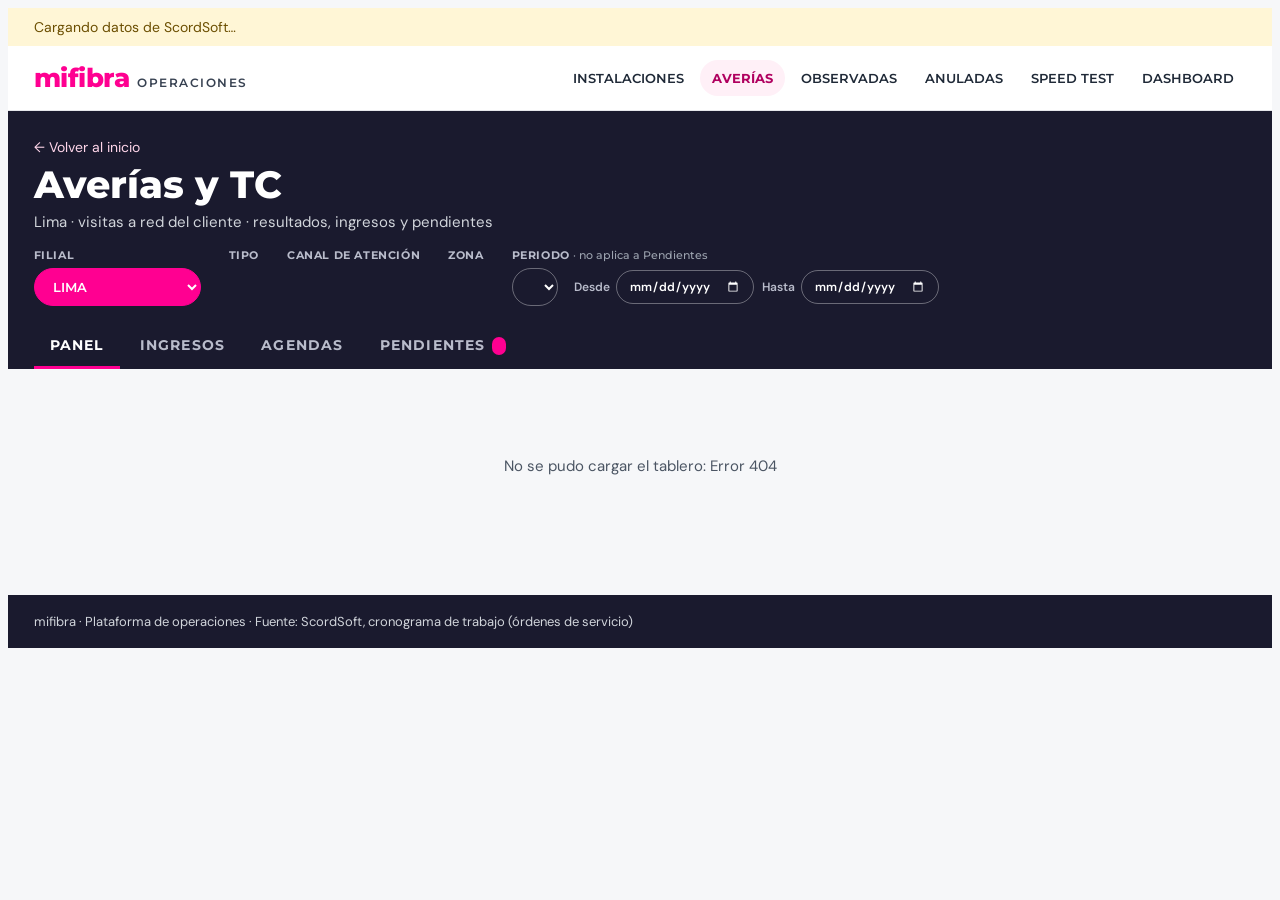
==== public/averias.html @ 74ae251e "Vista previa: Averías lee #AGENDA MCD dd/mm h1-h2# igual que #AGENDA ATC Co-Authored-By: Claude Opus" ====
<!doctype html>
<html lang="es">
<head>
<script src="/sesion.js"></script>
<meta charset="utf-8">
<meta name="viewport" content="width=device-width,initial-scale=1,viewport-fit=cover">
<title>Averías y TC · Mi Fibra</title>
<link rel="preconnect" href="https://fonts.googleapis.com">
<link rel="preconnect" href="https://fonts.gstatic.com" crossorigin>
<link href="https://fonts.googleapis.com/css2?family=Montserrat:wght@600;700;800&family=DM+Sans:wght@400;500;700&display=swap" rel="stylesheet">
<style>
/* Layout: módulo Averías del portal Mi Fibra — cabecera, franja noche con filtro de tipo, pestañas Panel / Ingresos / Detalle / Pendientes */
:root {
  --magenta: #FF0091; --magenta-txt: #B0005F; --rosa: #FFF0F7; --rosa-2: #FFD6EA;
  --noche: #1A1A2E; --bg: #F6F7F9; --sup: #FFFFFF; --fg: #1F2937; --fg-2: #374151; --fg-3: #4B5563; --fg-4: #6B7280;
  --borde: #E5E7EB; --borde-2: #D1D5DB; --ok: #157A4A; --ok-bg: #E3F4EA; --mal: #B42318; --mal-bg: #FDE8E7; --mid: #9A5B00; --mid-bg: #FDF1DC;
  --gris: #9CA3AF; --gris-bg: #EEF0F3; --barra: #FF0091; --aviso-bg: #FFF6D6; --aviso-fg: #6B4E00;
  --calor-1: #FFE3F1; --calor-2: #FFB8DC; --calor-3: #FF6CB8; --calor-txt: #5A0031;
  --edad-1: #FDEBC8; --edad-2: #F6B26B; --edad-3: #C2410C; --edad-txt3: #FFFFFF;
  --sobre: #FFFFFF;
  --f-disp: Montserrat, system-ui, sans-serif; --f-txt: 'DM Sans', system-ui, sans-serif;
}
@media (prefers-color-scheme: dark) { :root:not([data-theme="light"]) {
  --magenta: #FF3DAA; --magenta-txt: #FF8CCB; --rosa: #3A1430; --rosa-2: #4E1A40; --noche: #0E0E1A; --bg: #14141F; --sup: #1D1D2B;
  --fg: #ECEDF2; --fg-2: #D4D6DE; --fg-3: #B4B7C3; --fg-4: #9497A6; --borde: #2E2F40; --borde-2: #3C3E52;
  --ok: #5FD08F; --ok-bg: #173527; --mal: #FF8A80; --mal-bg: #3D1C1C; --mid: #F2B54A; --mid-bg: #3A2C12;
  --gris: #6B6F80; --gris-bg: #262838; --barra: #FF3DAA; --aviso-bg: #3A3214; --aviso-fg: #F4DC8A;
  --calor-1: #3A1430; --calor-2: #6A1E52; --calor-3: #B0287A; --calor-txt: #FFE3F1;
  --edad-1: #3A2C12; --edad-2: #7A4A12; --edad-3: #C2410C; --edad-txt3: #FFFFFF; --sobre: #10101A; color-scheme: dark } }
:root[data-theme="dark"] {
  --magenta: #FF3DAA; --magenta-txt: #FF8CCB; --rosa: #3A1430; --rosa-2: #4E1A40; --noche: #0E0E1A; --bg: #14141F; --sup: #1D1D2B;
  --fg: #ECEDF2; --fg-2: #D4D6DE; --fg-3: #B4B7C3; --fg-4: #9497A6; --borde: #2E2F40; --borde-2: #3C3E52;
  --ok: #5FD08F; --ok-bg: #173527; --mal: #FF8A80; --mal-bg: #3D1C1C; --mid: #F2B54A; --mid-bg: #3A2C12;
  --gris: #6B6F80; --gris-bg: #262838; --barra: #FF3DAA; --aviso-bg: #3A3214; --aviso-fg: #F4DC8A;
  --calor-1: #3A1430; --calor-2: #6A1E52; --calor-3: #B0287A; --calor-txt: #FFE3F1;
  --edad-1: #3A2C12; --edad-2: #7A4A12; --edad-3: #C2410C; --edad-txt3: #FFFFFF; --sobre: #10101A; color-scheme: dark }
* { box-sizing: border-box; }
body { background: var(--bg); color: var(--fg); font-family: var(--f-txt); font-size: 15px; }
.w { max-width: 1760px; margin: 0 auto; padding-left: max(clamp(16px, 2vw, 32px), env(safe-area-inset-left, 0px)); padding-right: max(clamp(16px, 2vw, 32px), env(safe-area-inset-right, 0px)); }  /* ancho: usa casi toda la pantalla (hasta 1760 px) */
h1, h2, .chip, th, .kv, .tabs button { font-family: var(--f-disp); }
h2 { margin: 0; font-size: 20px; font-weight: 700; text-wrap: balance; }
.sub { margin: 4px 0 0; color: var(--fg-3); font-size: 14px; }
.aviso { background: var(--aviso-bg); color: var(--aviso-fg); font-size: 14px; }
.aviso .w { padding-block: 10px; display: flex; flex-wrap: wrap; gap: 6px 16px; }
.cab { background: #FFFFFF; border-bottom: 1px solid #E5E7EB; }
.cab .w { padding-block: 14px; display: flex; flex-wrap: wrap; gap: 12px; align-items: center; justify-content: space-between; }
.marca { font-family: var(--f-disp); font-weight: 800; font-size: 26px; color: #FF0091; letter-spacing: -.5px; }
.marca small { font-size: 12px; font-weight: 600; letter-spacing: 1.5px; color: #374151; margin-left: 8px; }
.nav { display: flex; flex-wrap: wrap; gap: 4px; font-family: var(--f-disp); font-size: 13px; font-weight: 600; }
.nav span, .nav a { padding: 10px 12px; border-radius: 25px; color: #1F2937; text-decoration: none; }
.nav a:hover { background: #FFF0F7; color: #B0005F; }
a.marca { text-decoration: none; }
.franja a.vol { text-decoration: none; } .franja a.vol:hover { text-decoration: underline; }
.cargando { padding: 48px 0; text-align: center; color: var(--fg-3); }
.nav .on { background: #FFF0F7; color: #B0005F; font-weight: 700; }
.franja { background: #1A1A2E; color: #FFFFFF; }
.franja .w { padding-block: 26px 0; display: flex; flex-direction: column; gap: 18px; }
.franja .fila { display: flex; flex-wrap: wrap; justify-content: space-between; align-items: flex-end; gap: 16px; }
.franja h1 { margin: 4px 0; font-size: clamp(28px, 4vw, 38px); font-weight: 800; }
.franja p { margin: 0; color: #D1D5DB; }
.franja .vol { color: #FFD6EA; font-size: 14px; }
.chips { display: flex; flex-wrap: wrap; gap: 8px; }
.chip { font-size: 13px; font-weight: 600; padding: 9px 15px; border-radius: 25px; border: 1px solid var(--borde-2); background: var(--sup); color: var(--fg); cursor: pointer; min-height: 38px; }
.chip[aria-pressed="true"] { background: var(--magenta); border-color: var(--magenta); color: #FFFFFF; }
.franja .chip { background: transparent; color: #FFFFFF; border-color: rgba(255,255,255,.35); }
.franja .chip[aria-pressed="true"] { background: #FF0091; border-color: #FF0091; }
/* Periodo (mes · semana · desde/hasta) */
.per { display: flex; flex-wrap: wrap; align-items: center; gap: 8px; }
.per .chip { padding: 7px 12px; min-height: 34px; font-size: 12.5px; }
.sel-per, .per-f input { font: 600 13px var(--f-cuerpo, inherit); color: #FFFFFF; background: transparent; border: 1px solid rgba(255,255,255,.35); border-radius: 25px; padding: 7px 12px; min-height: 34px; color-scheme: dark; }
.sel-per option { color: #0B0B0B; }
.per-f { display: inline-flex; align-items: center; gap: 6px; font-size: 12px; color: #B9BCCB; font-weight: 600; }
.per-nota { font-weight: 500; text-transform: none; letter-spacing: 0; color: #9CA3AF; }
.kpi .kv small { font-size: 14px; font-weight: 600; color: var(--fg-3); }
#liq-kpis { grid-template-columns: repeat(auto-fit, minmax(138px, 1fr)); gap: 10px; } #liq-kpis .kpi { padding: 12px 13px; } #liq-kpis .kv { font-size: 25px; } #liq-kpis .s { font-size: 12px; }
.tabs { display: flex; gap: 4px; overflow-x: auto; }
.tabs button { font-size: 14px; font-weight: 700; letter-spacing: 1.2px; text-transform: uppercase; color: #B9BCCB; background: none; border: 0; border-bottom: 3px solid transparent; padding: 12px 16px; cursor: pointer; white-space: nowrap; }
.tabs button[aria-selected="true"] { color: #FFFFFF; border-bottom-color: #FF0091; }
.tabs .cuenta { font-size: 11px; background: #FF0091; color: #FFFFFF; border-radius: 10px; padding: 2px 7px; margin-left: 6px; letter-spacing: 0; }
button:focus-visible, input:focus-visible, select:focus-visible { outline: 3px solid var(--magenta); outline-offset: 2px; }
main .w { padding-block: 24px 56px; display: flex; flex-direction: column; gap: 22px; }
.sec { background: var(--sup); border: 1px solid var(--borde); border-radius: 20px; padding: 20px; display: flex; flex-direction: column; gap: 16px; min-width: 0; }
.sec-cab { display: flex; flex-wrap: wrap; justify-content: space-between; align-items: flex-start; gap: 12px; }
.kpis { display: grid; grid-template-columns: repeat(auto-fit, minmax(170px, 1fr)); gap: 12px; }
.kpi { border: 1px solid var(--borde); border-radius: 14px; padding: 14px 16px; display: flex; flex-direction: column; gap: 4px; background: var(--sup); }
.kpi .l { font-size: 12px; font-weight: 600; text-transform: uppercase; letter-spacing: .6px; color: var(--fg-3); }
.kpi .kv { font-size: 30px; font-weight: 700; line-height: 1.1; font-variant-numeric: tabular-nums; }
.kpi .s { font-size: 13px; color: var(--fg-3); }
.kpi.ok { background: var(--ok-bg); border-color: transparent; } .kpi.ok .kv { color: var(--ok); }
.kpi.mal { background: var(--mal-bg); border-color: transparent; } .kpi.mal .kv { color: var(--mal); }
.kpi.mid { background: var(--mid-bg); border-color: transparent; } .kpi.mid .kv { color: var(--mid); }
.kpi.acento { background: var(--rosa); border-color: var(--magenta); } .kpi.acento .kv, .kpi.acento .l { color: var(--magenta-txt); }
.vistas { display: inline-flex; border: 1px solid var(--borde-2); border-radius: 25px; padding: 3px; gap: 2px; flex-wrap: wrap; }
.vistas button { font: 600 13px var(--f-disp); border: 0; background: none; color: var(--fg-2); padding: 8px 14px; border-radius: 20px; cursor: pointer; min-height: 36px; }
.vistas button[aria-pressed="true"] { background: var(--noche); color: #FFFFFF; }
.nota { margin: 0; font-size: 13px; color: var(--fg-3); }
.scroll { overflow-x: auto; }
.agd-dos { display: grid; grid-template-columns: repeat(auto-fit, minmax(min(100%, 520px), 1fr)); gap: 22px; }
.agd-dos .sec { min-width: 0; }
.tb-agr { width: 100%; border-collapse: collapse; font-variant-numeric: tabular-nums; table-layout: fixed; }
.tb-agr th, .tb-agr td { padding: 7px 4px; text-align: center; border-bottom: 1px solid var(--borde); font-size: 12.5px; white-space: nowrap; overflow: hidden; text-overflow: ellipsis; }
.tb-agr thead th { font: 800 10.5px var(--f-disp); letter-spacing: .3px; text-transform: uppercase; color: #FFFFFF; background: var(--noche, #1A1A2E); }
.tb-agr col.c-n { width: 28px; } .tb-agr col.c-ec { width: 32%; } .tb-agr col.c-bar { width: 15%; } .tb-agr col.c-pc { width: 62px; }
.tb-agr col.c-ecd { width: 24%; }
.tb-agr td:first-child, .tb-agr th:first-child { text-align: left; }
.tb-agr tfoot td { font-weight: 800; border-top: 2px solid var(--fg); }
.tb-agr .clicn { all: unset; cursor: pointer; text-decoration: underline; text-underline-offset: 2px; }
.tb-agr .clicn:hover, .tb-agr .clicn:focus-visible { color: var(--magenta-txt); }
.tb-agr .bar { display: flex; align-items: center; gap: 8px; padding-right: 4px; } .tb-agr .bar i { height: 8px; border-radius: 4px; display: block; }
.tb-agr .bar span { flex: 1; height: 8px; background: var(--gris-bg); border-radius: 4px; overflow: hidden; display: flex; }
.tb-agr td.ok { color: var(--ok); font-weight: 800; } .tb-agr td.mid { color: var(--mid); font-weight: 800; } .tb-agr td.mal { color: var(--mal); font-weight: 800; }
.tb-agr td.c1 { background: var(--calor-1, #FFE3F1); } .tb-agr td.c2 { background: var(--calor-2, #FFB8DC); } .tb-agr td.c3 { background: var(--calor-3, #FF6CB8); color: #FFFFFF; }
.graf { display: grid; grid-auto-flow: column; grid-auto-columns: minmax(26px, 1fr); gap: 4px; min-width: 520px; align-items: end; }
.col { display: flex; flex-direction: column; gap: 3px; }
.col .tot { text-align: center; font: 700 13px var(--f-disp); color: var(--fg); font-variant-numeric: tabular-nums; background: none; border: 0; padding: 2px 0; border-radius: 6px; }
.col .stk { height: 236px; justify-content: flex-start; display: flex; flex-direction: column-reverse; gap: 2px; }
.col .stk .sg { display: flex; align-items: center; justify-content: center; border: 0; border-radius: 4px; padding: 0; font: 700 12px var(--f-disp); font-variant-numeric: tabular-nums; width: 100%; }
.clic { cursor: pointer; }
.clic:hover { filter: brightness(1.08); outline: 2px solid var(--fg); outline-offset: 1px; }
.col .tot.clic:hover { outline: 0; text-decoration: underline; }
.col .stk .sg.sel, .col .tot.sel { outline: 3px solid var(--magenta); outline-offset: 1px; }
.drill { border: 1px solid var(--magenta); border-radius: 14px; overflow: hidden; }
.drill-cab { display: flex; flex-wrap: wrap; gap: 8px 16px; justify-content: space-between; align-items: center; background: var(--rosa); padding: 10px 14px; }
.drill-cab b { font-family: var(--f-disp); color: var(--magenta-txt); }
.drill-cab button { font: 600 13px var(--f-disp); border: 1px solid var(--borde-2); background: var(--sup); color: var(--fg); border-radius: 20px; padding: 6px 14px; cursor: pointer; }
.drill .det { min-width: 900px; }
.excl span.c.clic { border: 0; font: inherit; }
th.ordenable { cursor: pointer; user-select: none; }
th.ordenable:hover { text-decoration: underline; }
th.ordenable[aria-sort="none"]::after { content: " ↕"; font-size: 10px; opacity: .45; }
th[aria-sort="ascending"]::after { content: " ▲"; font-size: 9px; }
th[aria-sort="descending"]::after { content: " ▼"; font-size: 9px; }
/* Cuadro emergente de detalle */
.modal-fondo { position: fixed; inset: 0; z-index: 50; background: rgba(15, 15, 30, .55); display: flex; align-items: center; justify-content: center;
  padding: max(16px, env(safe-area-inset-top, 0px)) max(16px, env(safe-area-inset-right, 0px)) max(16px, env(safe-area-inset-bottom, 0px)) max(16px, env(safe-area-inset-left, 0px)); }
.modal { background: var(--sup); color: var(--fg); border-radius: 18px; box-shadow: 0 24px 60px rgba(0,0,0,.35); width: min(1500px, 100%); max-height: 100%; display: flex; flex-direction: column; overflow: hidden; }
.modal-fondo[hidden] { display: none; }
.modal-cab { display: flex; flex-wrap: wrap; gap: 12px 16px; justify-content: space-between; align-items: flex-start; padding: 22px 24px 14px; }
.modal-cab h3 { margin: 0; font: 700 22px var(--f-disp); text-wrap: balance; }
.modal-cab p { margin: 4px 0 0; color: var(--fg-3); font-size: 14px; }
.modal-acc { display: flex; gap: 10px; align-items: center; }
.modal-acc .btn-sec { font: 600 13px var(--f-disp); border: 1px solid var(--fg); background: var(--sup); color: var(--fg); border-radius: 22px; padding: 9px 16px; cursor: pointer; min-height: 40px; }
.modal-acc .btn-x { width: 40px; height: 40px; border: 1px solid var(--borde-2); background: var(--sup); color: var(--fg); border-radius: 8px; font-size: 18px; cursor: pointer; }
.modal-cuerpo { overflow-y: auto; overflow-x: hidden; padding: 0 20px 20px; }
/* Tablas que caben en el ancho: sin ancho mínimo, texto que se parte en dos líneas si hace falta */
.det { width: 100%; min-width: 0 !important; table-layout: auto; font-size: 12.5px; }
.det thead th { white-space: normal !important; line-height: 1.2; padding: 9px 5px !important; font-size: 10.5px !important; letter-spacing: .3px !important; vertical-align: bottom; }
.det td { white-space: normal !important; padding: 8px 5px !important; line-height: 1.3; overflow-wrap: anywhere; }
.det td .b { white-space: nowrap; }
.modal .det thead th { position: sticky; top: 0; background: var(--sup); color: var(--fg-3); border-bottom: 1px solid var(--borde-2); text-align: center; }
.modal .det td { text-align: center; vertical-align: middle; }
.modal .det { width: 100%; table-layout: auto; }
.modal .det th, .modal .det td { padding-left: 4px !important; padding-right: 4px !important; }
.modal .det thead th { text-wrap: balance; }
.mat { width: 100%; font-size: 12px; }
.mat th, .mat td { padding: 6px 3px !important; }
.mat th.vert { min-width: 0 !important; padding: 6px 2px !important; }
.mat th:first-child, .mat td:first-child { padding-left: 6px !important; padding-right: 8px !important; }
.modal-aviso { font-size: 13px; color: var(--ok); min-height: 18px; padding: 0 24px 6px; }
/* Ficha de AB / OS / Infancia / Reiterada (clic en Pendientes) */
.lnk { all: unset; cursor: pointer; border-radius: 6px; }
.lnk:hover, .lnk:focus-visible { outline: 2px solid var(--magenta); outline-offset: 2px; }
.lnk.num { color: var(--magenta-txt); font-weight: 700; text-decoration: underline; text-underline-offset: 3px; }
.modal.ficha { width: min(820px, 100%); }
.fi-sec { margin: 4px 0 18px; }
.fi-sec h4 { margin: 0 0 10px; font: 700 12px var(--f-disp); letter-spacing: .8px; text-transform: uppercase; color: var(--magenta-txt); }
.fi-grid { display: grid; grid-template-columns: repeat(auto-fill, minmax(170px, 1fr)); gap: 12px 18px; }
.fi-grid div { display: flex; flex-direction: column; gap: 3px; min-width: 0; }
.fi-grid span { font: 700 10.5px var(--f-disp); letter-spacing: .5px; text-transform: uppercase; color: var(--fg-4); }
.fi-grid b { font-weight: 600; color: var(--fg); overflow-wrap: anywhere; }
.fi-nota { margin: 6px 0 0; font-size: 13px; color: var(--fg-3); }
.fcol { margin-left: 4px; width: 22px; height: 22px; display: inline-grid; place-items: center; border-radius: 6px; border: 1px solid transparent; background: none; color: var(--magenta-txt); cursor: pointer; vertical-align: middle; padding: 0; }
.fcol svg { width: 12px; height: 12px; } .fcol:hover, .fcol:focus-visible { border-color: var(--magenta); } .fcol.on { background: var(--magenta); color: #FFFFFF; }
.fpop { position: absolute; z-index: 60; width: 270px; background: var(--sup); color: var(--fg); border: 1px solid var(--borde-2); border-radius: 12px; box-shadow: 0 12px 32px rgba(0,0,0,.18); padding: 12px; font-size: 13px; text-transform: none; letter-spacing: 0; font-weight: 500; }
.fpop input[type=search] { width: 100%; box-sizing: border-box; padding: 8px 10px; border: 1px solid var(--borde-2); border-radius: 8px; font: inherit; background: var(--sup); color: var(--fg); }
.fpop .fl { max-height: 260px; overflow: auto; margin: 8px 0; border-top: 1px solid var(--borde); border-bottom: 1px solid var(--borde); padding: 4px 0; }
.fpop label { display: flex; align-items: center; gap: 8px; padding: 5px 4px; cursor: pointer; border-radius: 6px; } .fpop label:hover { background: var(--gris-bg); }
.fpop label small { margin-left: auto; color: var(--fg-3); } .fpop label.todo { font-weight: 700; }
.fpop .fb { display: flex; gap: 8px; justify-content: flex-end; } .fpop .fb button { min-height: 34px; padding: 6px 14px; }
.fi-obs { background: var(--gris-bg); border-radius: 12px; padding: 12px 14px; font-size: 14px; line-height: 1.5; color: var(--fg); white-space: pre-wrap; overflow-wrap: anywhere; }
.fi-obs small { display: block; margin-top: 6px; color: var(--fg-3); font-size: 12px; }
.fi-obs .fi-ag { color: var(--magenta-txt); }
.fi-obs mark.fi-v1 { background: #FFE58A; color: #3D2E00; font-weight: 800; border-radius: 4px; padding: 0 3px; }
.fi-v1-aviso { margin: 0 0 14px; padding: 10px 14px; border-radius: 10px; background: #FFF3C4; color: #5A4300; font-size: 13.5px; border-left: 4px solid #E0A800; }
.b.v1 { background: #FFE58A; color: #3D2E00; }
.fi-grid a { color: var(--magenta-txt); font-weight: 700; }
.fi-agl { margin: -8px 0 18px; font-size: 13px; color: var(--fg-3); } .fi-agl b { color: var(--magenta-txt); }
.fi-coin { margin: 0 0 18px; padding: 12px 14px; border-radius: 10px; font-weight: 700; font-size: 13px; text-align: center; }
.fi-coin.si { background: var(--ok-bg); color: var(--ok); } .fi-coin.no { background: var(--mal-bg); color: var(--mal); } .fi-coin.nd { background: var(--gris-bg); color: var(--fg-3); }
.fi-ok { background: var(--ok-bg); color: var(--ok); border-radius: 10px; padding: 8px 12px; font-size: 13px; }
.fi-mal { background: var(--mal-bg); color: var(--mal); border-radius: 10px; padding: 8px 12px; font-size: 13px; }
.fi-tab { width: 100%; font-size: 12.5px; }
/* Modificar resultado de 100 min (usuario master) y ficha del AB desde el gráfico */
.ed-ag { all: unset; cursor: pointer; width: 28px; height: 28px; display: inline-grid; place-items: center; border-radius: 8px; border: 1px solid var(--borde-2); color: var(--magenta-txt); font-size: 13px; }
.ed-ag:hover { background: var(--gris-bg); } .ed-ag:focus-visible { outline: 2px solid var(--magenta); outline-offset: 2px; }
.b.aj { background: #FCE4F1; color: #A3005A; margin-left: 4px; }
.f-ag { display: flex; flex-direction: column; gap: 14px; }
.f-ag-auto { display: flex; flex-direction: column; gap: 2px; padding: 10px 14px; border-radius: 10px; background: var(--gris-bg); }
.f-ag-auto span { font: 700 11px var(--f-disp); letter-spacing: 1px; text-transform: uppercase; color: var(--fg-3); } .f-ag-auto small { color: var(--fg-3); }
.f-ag-campos { display: grid; grid-template-columns: repeat(2, minmax(0, 1fr)); gap: 12px; }
.f-ag-campos label { display: flex; flex-direction: column; gap: 6px; font: 700 12px var(--f-disp); color: var(--fg-3); }
.f-ag-campos label.ancho, .f-ag-master { grid-column: 1 / -1; }
.f-ag-campos input, .f-ag-campos select { font: 500 14px inherit; color: var(--fg); padding: 9px 10px; border: 1px solid var(--borde-2); border-radius: 10px; background: var(--sup); min-height: 40px; }
.f-ag-master { margin: 0; font-size: 13px; color: var(--fg-3); }
.f-ag-acc { display: flex; gap: 8px; flex-wrap: wrap; } .f-ag-ok { background: var(--magenta) !important; border-color: var(--magenta) !important; color: #FFF !important; }
.fi-volver { margin: 0 0 14px; }
.aviso-flot { position: fixed; left: 50%; bottom: 24px; transform: translate(-50%, 20px); background: var(--fg); color: var(--sup); padding: 10px 18px; border-radius: 10px; font: 600 14px var(--f-disp); opacity: 0; pointer-events: none; transition: .2s; z-index: 99; }
.aviso-flot.on { opacity: 1; transform: translate(-50%, 0); }
@media (max-width: 700px) { .f-ag-campos { grid-template-columns: 1fr; } }
.fi-tab th { text-align: left; font: 700 10.5px var(--f-disp); letter-spacing: .5px; text-transform: uppercase; color: var(--fg-4); padding: 6px 8px; border-bottom: 1px solid var(--borde-2); }
.fi-tab td { padding: 7px 8px; border-bottom: 1px solid var(--borde); color: var(--fg-2); }
.mat.altas { width: auto; min-width: min(100%, 560px); }
.mat.altas .hoy-c { color: var(--magenta-txt); font-weight: 700; }
.mat.altas th.ant-h { background: var(--aviso-bg); color: var(--aviso-fg); }
.mat.altas .al-z { font: inherit; font-weight: 700; color: inherit; background: none; border: 0; padding: 0; cursor: pointer; display: inline-flex; align-items: center; gap: 6px; }
.mat.altas .al-z::before { content: '▸'; display: inline-block; width: 12px; color: var(--magenta-txt); transition: transform .15s; }
.mat.altas .al-z[aria-expanded="true"]::before { transform: rotate(90deg); }
.mat.altas tr.distr[hidden] { display: none; } .mat.altas td.resp-c { text-align: left; font-weight: 600; white-space: nowrap; }
.rf-acc { display: flex; flex-wrap: wrap; gap: 10px; align-items: flex-end; margin-top: 14px; } .rf-acc label { display: flex; flex-direction: column; gap: 6px; } .rf-acc input { font: inherit; padding: 8px 10px; border: 1px solid var(--borde-2); border-radius: 10px; background: var(--sup); color: var(--fg); }
.in-resp { width: 100%; font: inherit; padding: 6px 10px; border: 1px solid var(--borde-2); border-radius: 8px; background: var(--sup); color: var(--fg); } .in-resp[disabled] { background: var(--gris-bg); border-color: transparent; }
.mat.altas td.ant-c { font-weight: 700; }
.mat tr.zona td.e1 { background: var(--edad-1); } .mat tr.zona td.e2 { background: var(--edad-2); color: #2A1400; } .mat tr.zona td.e3 { background: var(--edad-3); color: var(--edad-txt3); }
body.con-modal { overflow: hidden; }
.mat thead tr.grupo th { background: var(--noche); color: #FFFFFF; font-size: 11px; letter-spacing: .8px; border-left: 2px solid var(--sup); }
.mat thead tr.grupo th:first-child { background: var(--noche); }
.mat .zi { border-left: 2px solid var(--borde-2); }
.mat th.vert { vertical-align: bottom; padding: 8px 4px; min-width: 30px; }
.mat th.vert span { writing-mode: vertical-rl; transform: rotate(180deg); display: inline-block; white-space: nowrap; max-height: 150px; overflow: hidden; text-overflow: ellipsis; }
.col .dia { text-align: center; font-size: 11px; color: var(--fg-4); line-height: 1.25; }
.col .dia b { display: block; font-size: 13px; color: var(--fg-2); }
.col .dia.fin b { color: var(--fg-4); }
.pct { text-align: center; font: 700 11px var(--f-disp); border-radius: 6px; padding: 3px 0; display: block; }
.pct.ok { background: var(--ok-bg); color: var(--ok); } .pct.mid { background: var(--mid-bg); color: var(--mid); } .pct.mal { background: var(--mal-bg); color: var(--mal); } .pct.na { color: var(--fg-4); }
.ley { display: flex; flex-wrap: wrap; gap: 6px 14px; font-size: 13px; color: var(--fg-2); }
.ley span { display: inline-flex; align-items: center; gap: 6px; }
.ley b { width: 12px; height: 12px; border-radius: 3px; display: inline-block; }
.excl { display: flex; flex-wrap: wrap; gap: 8px; align-items: center; font-size: 13px; }
.excl .t, .seg-t { font: 700 11px var(--f-disp); text-transform: uppercase; letter-spacing: .6px; color: var(--fg-3); }
.excl span.c { background: var(--gris-bg); color: var(--fg-2); padding: 6px 10px; border-radius: 12px; }
.dist { display: flex; flex-direction: column; gap: 6px; }
.dist .f { display: grid; grid-template-columns: minmax(110px, 200px) 1fr 40px; gap: 10px; align-items: center; font-size: 13px; }
.dist .f span:first-child { overflow: hidden; text-overflow: ellipsis; white-space: nowrap; }
.dist .f i { height: 14px; border-radius: 3px; background: var(--barra); display: block; }
.dist .f b { text-align: right; font-variant-numeric: tabular-nums; }
.segs { display: flex; flex-wrap: wrap; gap: 10px 22px; align-items: center; }
.segs .g { display: flex; flex-wrap: wrap; gap: 6px; align-items: center; }
.segs .chip { padding: 6px 12px; min-height: 32px; font-size: 12px; }
table { border-collapse: collapse; font-size: 13px; font-variant-numeric: tabular-nums; }
.mat { min-width: 100%; }
.mat th, .mat td { padding: 7px 8px; text-align: center; border-bottom: 1px solid var(--borde); white-space: nowrap; }
.mat thead th { background: var(--rosa); color: var(--magenta-txt); font-size: 11px; font-weight: 700; text-transform: uppercase; letter-spacing: .3px; position: sticky; top: 0; }
.mat th:first-child, .mat td:first-child { text-align: left; position: sticky; left: 0; background: var(--sup); font-weight: 600; z-index: 1; }
.mat thead th:first-child { background: var(--rosa); z-index: 2; }
.mat td.cero { color: var(--fg-4); }
.mat .t-col { font-weight: 700; background: var(--gris-bg); }
.mat tfoot td { font-weight: 700; background: var(--gris-bg); }
.mat tfoot tr.prom td { font-weight: 500; color: var(--fg-3); background: var(--sup); }
.mat tr.zona td { background: var(--gris-bg); font-family: var(--f-disp); font-weight: 700; }
.mat tr.zona td:first-child { background: var(--gris-bg); }
.mat tr.distr td:first-child { padding-left: 22px; font-weight: 500; }
.h1c { background: var(--calor-1); color: var(--calor-txt); } .h2c { background: var(--calor-2); color: var(--calor-txt); } .h3c { background: var(--calor-3); color: #FFFFFF; font-weight: 700; }
.e1 { background: var(--edad-1); } .e2 { background: var(--edad-2); color: #2A1400; } .e3 { background: var(--edad-3); color: var(--edad-txt3); font-weight: 700; }
.det { min-width: 1240px; width: 100%; }
.det thead th { position: sticky; top: 0; background: var(--rosa); color: var(--magenta-txt); text-align: center; font-size: 11px; font-weight: 700; text-transform: uppercase; letter-spacing: .5px; padding: 11px 8px; white-space: nowrap; }
.det td { padding: 9px 8px; border-top: 1px solid var(--borde); color: var(--fg-2); white-space: nowrap; text-align: center; }
.det td.izq { text-align: left; }
.modal .det td.izq { text-align: center; }
.b { display: inline-block; font: 700 11px var(--f-disp); padding: 3px 8px; border-radius: 8px; }
.b.av { background: var(--mal-bg); color: var(--mal); } .b.tc { background: var(--gris-bg); color: var(--fg); }
.b.si { background: var(--ok-bg); color: var(--ok); } .b.no { background: var(--mal-bg); color: var(--mal); }
.b.inf { background: var(--mid-bg); color: var(--mid); } .b.vac { background: var(--gris-bg); color: var(--fg-3); }
.b.seg { border: 1px solid var(--borde-2); color: var(--fg-2); background: var(--sup); }
.b.edad { background: var(--ok-bg); color: var(--ok); margin-left: 6px; } .b.edad.v { background: var(--mid-bg); color: var(--mid); } .b.edad.r { background: var(--mal-bg); color: var(--mal); }
.b.sf { background: var(--mid-bg); color: var(--mid); }
.late { color: var(--mal); font-weight: 700; }
.t-ok { color: var(--ok); font-weight: 700; }
.det td.t-ok { color: var(--ok); } .det td.late { color: var(--mal); }
.modal.ficha #modal-img { display: none; }
.encurso { color: var(--fg-3); font-size: 12px; }
.herr { display: flex; flex-wrap: wrap; gap: 10px; align-items: center; justify-content: space-between; }
.herr input { font: inherit; padding: 10px 12px; border: 1px solid var(--borde-2); border-radius: 12px; background: var(--sup); color: var(--fg); min-width: 0; width: min(340px, 100%); }
.pie { background: #1A1A2E; color: #D1D5DB; font-size: 13px; }
.pie .w { padding-block: 18px; }
@media (prefers-reduced-motion: no-preference) { .col .stk i { transition: height .25s; } }

#tb-pend { min-width: 0 !important; width: 100%; table-layout: auto; font-size: 12px; }
#tb-pend th, #tb-pend td { white-space: nowrap !important; text-align: center !important; padding: 7px 2px !important; overflow-wrap: normal !important; }
#tb-pend thead th { font-size: 10.5px !important; letter-spacing: .2px !important; }
#tb-pend .b { padding: 2px 6px; font-size: 10.5px; }
#tb-pend .b.edad { margin-left: 4px; }
.pen-scroll { overflow-x: hidden; }
/* Detalle de pendientes: ancho fijo por columna, se ajusta a la pantalla sin scroll horizontal */
#tb-pend { table-layout: fixed !important; }
#tb-pend td { overflow: hidden; text-overflow: ellipsis; }
#tb-pend thead th { overflow: hidden; text-overflow: clip; padding: 7px 1px !important; }
#tb-pend thead th .fcol { width: 16px; height: 18px; margin-left: 1px; }
#tb-pend thead th .fcol svg { width: 10px; height: 10px; }
#tb-pend th.ordenable[aria-sort="none"]::after { font-size: 9px; }
#tb-pend td small { font-size: 10px; color: var(--fg-3); }
@media (max-width: 1500px) {
  #tb-pend { font-size: 11px; }
  #tb-pend thead th { font-size: 9.5px !important; letter-spacing: 0 !important; }
  #tb-pend .b { padding: 1px 4px; font-size: 9.5px; }
  #tb-pend th.ordenable[aria-sort="none"]::after { content: ""; }
  #tb-pend td.vis small { display: none; }
}
@media (max-width: 1200px) {
  #tb-pend { font-size: 10px; }
  #tb-pend thead th { font-size: 8.5px !important; }
  #tb-pend .b { font-size: 9px; padding: 1px 3px; }
  #tb-pend .b.edad { display: none; }
}
.pen-acc { display: flex; flex-wrap: wrap; gap: 8px; align-items: center; }
.btn-out { font: 600 13px var(--f-disp); border: 1px solid var(--fg); background: var(--sup); color: var(--fg); border-radius: 22px; padding: 8px 14px; cursor: pointer; min-height: 38px; display: inline-flex; gap: 6px; align-items: center; }
.btn-out:hover { background: var(--gris-bg); }
.btn-out[disabled] { opacity: .55; cursor: wait; }
.pen-aviso:empty { display: none; }
.sel-filial { font: 600 13px var(--f-disp); min-height: 38px; padding: 8px 34px 8px 14px; border-radius: 25px; border: 1px solid #FF0091; background: #FF0091; color: #FFFFFF; cursor: pointer; }
.sel-filial option { color: #1F2937; background: #FFFFFF; }
.pen-aviso { margin: 0; font-size: 13px; color: var(--ok); min-height: 18px; }
.blq { display: flex; flex-wrap: wrap; gap: 8px 14px; align-items: center; } .blq .chips { display: flex; flex-wrap: wrap; gap: 8px; } .blq-f[hidden] { display: none !important; }
.blq-f { padding-left: 14px; border-left: 1px solid rgba(255,255,255,.25); }
</style>
</head>
<body>

<div class="aviso"><div class="w"><span id="estado-datos">Cargando datos de ScordSoft…</span></div></div>

<header class="cab"><div class="w">
  <a class="marca" href="/#inicio">mifibra<small>OPERACIONES</small></a>
  <nav class="nav" aria-label="Módulos"><a href="/instalaciones.html">INSTALACIONES</a><span class="on" aria-current="page">AVERÍAS</span><a href="/observadas.html">OBSERVADAS</a><a href="/#anuladas">ANULADAS</a><a href="/speedtest.html">SPEED TEST</a><a href="/#dashboard">DASHBOARD</a></nav>
</div></header>

<section class="franja"><div class="w">
  <div class="fila">
    <div><a class="vol" href="/#inicio">← Volver al inicio</a><h1>Averías y TC</h1><p><span id="nom-filial">Lima</span> · visitas a red del cliente · resultados, ingresos y pendientes</p></div>
    <div style="display:flex;flex-wrap:wrap;gap:14px 28px">
      <div><label class="seg-t" for="filial" style="display:block;color:#B9BCCB;margin-bottom:6px">Filial</label><select id="filial" class="sel-filial"><option>LIMA</option><option value="PROVINCIAS">PROVINCIAS</option><option>ANCASH</option><option>AREQUIPA</option><option>CAJAMARCA</option><option>HUANUCO</option><option>LA LIBERTAD</option><option>LAMBAYEQUE</option><option>PIURA</option></select></div>
      <div><div class="seg-t" style="color:#B9BCCB;margin-bottom:6px">Tipo</div><div class="chips" role="group" aria-label="Tipo" id="tipos"></div></div>
      <div><div class="seg-t" style="color:#B9BCCB;margin-bottom:6px">Canal de atención</div><div class="chips" role="group" aria-label="Canal de atención" id="canales"></div></div>
      <div id="grupo-zona"><div class="seg-t" style="color:#B9BCCB;margin-bottom:6px">Zona</div><div class="chips" role="group" aria-label="Zona" id="zonas"></div></div>
      <div id="grupo-per"><div class="seg-t" style="color:#B9BCCB;margin-bottom:6px">Periodo <span class="per-nota">· no aplica a Pendientes</span></div>
        <div class="per"><select id="per-mes" class="sel-per" aria-label="Mes"></select><div class="chips" role="group" aria-label="Semana" id="per-sem"></div>
          <label class="per-f">Desde <input type="date" id="per-desde"></label><label class="per-f">Hasta <input type="date" id="per-hasta"></label></div></div>
    </div>
  </div>
  <div class="tabs" role="tablist" aria-label="Secciones" id="tabs">
    <button type="button" role="tab" id="tab-panel" aria-controls="v-panel" aria-selected="true" data-t="panel">Panel</button>
    <button type="button" role="tab" id="tab-ingresos" aria-controls="v-ingresos" aria-selected="false" data-t="ingresos">Ingresos</button>
    <button type="button" role="tab" id="tab-agendas" aria-controls="v-agendas" aria-selected="false" data-t="agendas">Agendas</button>
    <button type="button" role="tab" id="tab-pendientes" aria-controls="v-pendientes" aria-selected="false" data-t="pendientes">Pendientes <span class="cuenta" id="n-pend"></span></button>
  </div>
</div></section>

<main><div class="w"><p class="cargando" id="cargando" role="status">Cargando el tablero de averías…</p>

  <!-- PANEL -->
  <div role="tabpanel" id="v-panel" aria-labelledby="tab-panel" hidden style="flex-direction:column;gap:22px">
    <section class="sec" aria-labelledby="t-liq">
      <div class="sec-cab">
        <div><h2 id="t-liq">Averías liquidadas por día</h2><p class="sub"><span id="liq-tipo">Tipo: averías, TC y misceláneos</span> · <span class="mes-anio"></span> · por fecha de atención</p></div>
        <div class="vistas" role="group" aria-label="Vista" id="liq-vistas">
          <button type="button" data-v="dia" aria-pressed="true">Por día</button>
          <button type="button" data-v="eecc" aria-pressed="false">Por día y EECC</button>
          <button type="button" data-v="zona" aria-pressed="false">Por día y zona</button>
          <button type="button" data-v="dist" aria-pressed="false">Por distrito</button>
        </div>
        <button type="button" class="btn-out" id="btn-ls" title="Cargar las líneas en servicio por distrito (base del TIF)">Líneas en servicio (LS)</button>
      </div>
      <div class="kpis" id="liq-kpis"></div>
      <div id="liq-graf"></div>
      <p class="nota">Liquidada = OS en estado DESCARGADA · el día es la fecha de atención (F. Atenc.) · TMI = Hora F − Hora I (duración de la atención en campo), en [H]:mm:ss; si Hora F es anterior a Hora I la orden no entra al promedio · Reiterada = mismo abonado con otra avería o TC en los 30 días previos · Infancia = avería a 30 días o menos de la instalación.</p>
    </section>
    <section class="sec" aria-labelledby="t-cien">
      <div class="sec-cab"><div><h2 id="t-cien">Averías por día · meta 100 min</h2><p class="sub">Solo AVERÍA de RED CLIENTE con los motivos de la tabla TIPO_AB (servicio INTERNET; PROBLEMA TV también con SERVICIO OTT) · recibidas en <span class="mes-anio"></span> · por fecha de recepción</p></div></div>
      <div class="kpis" id="cien-kpis"></div>
      <div class="excl" id="cien-excl"></div>
      <div class="ley"><span><b style="background:var(--ok)"></b>Cumplió ≤ 100 min</span><span><b style="background:var(--mal)"></b>No cumplió &gt; 100 min</span><span><b style="background:var(--gris)"></b>Sin medir</span></div>
      <div class="scroll"><div id="cien-graf"></div></div>
      <p class="nota">Clic en un número, en una barra o en un recuadro de “No se consideran” para ver los abonados · Cumplió = inició la atención en 100 min o menos desde la recepción · No cumplió = más de 100 min o sin iniciar pasados los 100 · Sin medir = en curso dentro de los 100 min o sin dato · Con franja OS: si cumple se considera; si pasa de 100 min se excluye · Con agenda (#AGENDA ATC (o MCD) dd/mm hh-hh#) o con 1° visita, 2° visita o VD en el comentario: no se consideran · Universo: SERVICIO TECNICO · LUGAR AVERIA = RED CLIENTE · motivos SIN SERVICIO DE INTERNET, RETENCIONES, MESA CONTROL DESPACHO, LENTITUD, PROBLEMA TV, CLIENTE ONLINE, PROBLEMAS CON JUEGOS, INTERMITENCIA, RED CLIENTE, ALCANCE DE WIFI y PROBLEMA CON ACCESORIOS con servicio INTERNET, y PROBLEMA TV con SERVICIO OTT · Bajo cada día: % que cumplió.</p>
    </section>
  </div>

  <!-- INGRESOS -->
  <div role="tabpanel" id="v-ingresos" aria-labelledby="tab-ingresos" hidden style="flex-direction:column;gap:22px">
    <section class="sec" aria-labelledby="t-ing">
      <div><h2 id="t-ing">Distrito y fechas de ingreso</h2><p class="sub" id="ing-sub"></p></div>
      <p class="nota">Ingresos por día de F. Recep (filas) y distrito (columnas), del 01 a la fecha de corte. El promedio por día es el total ÷ días transcurridos del mes. Respeta el filtro de Tipo.</p>
      <div class="scroll" id="ing-mat"></div>
    </section>
    <section class="sec" aria-labelledby="t-eecc">
      <div><h2 id="t-eecc">EECC y distritos</h2><p class="sub">Solo pendientes (REGISTRADA) por EECC (filas) y distrito (columnas). Respeta el filtro de Tipo.</p></div>
      <div class="segs" id="eecc-segs"></div>
      <div class="scroll" id="eecc-mat"></div>
    </section>
    <section class="sec" aria-labelledby="t-altas">
      <div class="sec-cab"><div><h2 id="t-altas">Averías pendientes</h2><p class="sub" id="altas-sub"></p></div>
        <div class="pen-acc"><button type="button" class="btn-out" id="altas-todo">Expandir todo</button><button type="button" class="btn-out" id="altas-resp" title="Responsable de cada zona o filial (clave master)">Responsables</button><button type="button" class="btn-out" data-copiar-img="tb-altas">Copiar imagen</button></div></div>
      <p class="nota">Pendientes (REGISTRADA) por zona y distrito (filas) y fecha de F. Recep (columnas). Cada distrito se agrupa en su zona: toca la zona para ver sus distritos. Respeta los filtros de la franja; puedes acotar por EECC y agenda.</p>
      <div class="segs" id="altas-segs"></div>
      <div class="ley"><span><b class="e3"></b>8+ días</span><span><b class="e2"></b>4 a 7 días</span><span><b class="e1"></b>3 días · desde 3 días cuentan en % antiguas</span><span><b style="background:var(--magenta)"></b>Hoy</span></div>
      <p class="pen-aviso" id="aviso-tb-altas" role="status" aria-live="polite"></p>
      <div class="scroll" id="altas-mat"></div>
    </section>
  </div>

  <!-- AGENDAS -->
  <div role="tabpanel" id="v-agendas" aria-labelledby="tab-agendas" hidden style="flex-direction:column;gap:22px">
    <section class="sec" aria-labelledby="t-agd">
      <div class="sec-cab"><div><h2 id="t-agd">Agendas de averías y TC</h2><p class="sub" id="agd-sub"></p></div></div>
      <div class="kpis" id="agd-kpis"></div>
      <div class="ley"><span><b style="background:var(--ok)"></b>Cumplió</span><span><b style="background:var(--mal)"></b>No cumplió</span><span><b style="background:var(--gris)"></b>Por atender (aún no descargadas, no cuentan en el %)</span></div>
      <div class="scroll" id="agd-graf"></div>
      <p class="nota">Agendas del mes por día de agenda (sin anuladas) · se respetan la Fecha Asignacion y la franja de la OS; solo si la OS no tiene franja se toma #AGENDA ATC (o MCD) dd/mm h1-h2# de las observaciones · solo se mide la OS DESCARGADA: Cumplió = el inicio de atención fue el día agendado, dentro de la franja o antes (8 - 10 con inicio 10:00 cumple; 10:01 no) · No cumplió = después de la franja o en otro día · bajo cada día: % de cumplimiento · clic en una barra para ver los abonados.</p>
    </section>
    <div class="agd-dos">
      <section class="sec" aria-labelledby="t-agd-ec"><div><h2 id="t-agd-ec">Ranking por EECC</h2><p class="sub">Del mes · Sí = cumplió · No = no cumplió · % de cumplimiento sobre descargadas</p></div><div id="agd-ec"></div></section>
      <section class="sec" aria-labelledby="t-agd-dia"><div class="sec-cab"><div><h2 id="t-agd-dia">Agendas del día por franja</h2><p class="sub" id="agd-dia-sub"></p></div>
        <label class="seg-t" style="display:flex;gap:8px;align-items:center">Día <select id="agd-dia" class="sel-dia"></select></label></div><div id="agd-fr"></div></section>
    </div>
    <section class="sec" aria-labelledby="t-agd-det">
      <div class="sec-cab"><div><h2 id="t-agd-det">Detalle de agendas</h2><p class="sub">Cada agenda con su técnico, franja, inicio de atención y resultado</p></div>
        <div class="pen-acc"><span class="nota" id="agd-n"></span></div></div>
      <div class="segs" id="agd-segs"></div>
      <div class="herr"><label class="seg-t" for="agd-buscar" style="display:flex;flex-direction:column;gap:6px;flex:1 1 260px;max-width:420px">Buscar<input id="agd-buscar" type="search" placeholder="AB, OS, técnico o distrito"></label></div>
      <div class="pen-scroll"><table class="det ord" id="tb-agd"><thead><tr><th>F. AG</th><th>Franja</th><th>Origen</th><th>Tipo</th><th>Zona</th><th>Distrito</th><th>AB</th><th>OS</th><th>EECC_F</th><th>Técnico</th><th>F. Recep</th><th>Inicio</th><th>Estado OS</th><th>Resultado</th></tr></thead><tbody id="agd-filas"></tbody></table></div>
    </section>
  </div>

  <!-- PENDIENTES -->
  <div role="tabpanel" id="v-pendientes" aria-labelledby="tab-pendientes" hidden style="flex-direction:column;gap:22px">
    <section class="sec" aria-labelledby="t-pen">
      <div><h2 id="t-pen">Detalle de abonados pendientes</h2><p class="sub">Cada OS pendiente con su estado individual · más antiguas primero · el tiempo corre desde la recepción hasta el inicio de la atención</p></div>
      <div class="segs" id="pen-to"></div>
      <div class="segs" id="pen-segs"></div>
      <div class="herr"><label class="seg-t" for="buscar" style="display:flex;flex-direction:column;gap:6px;flex:1 1 260px">Buscar<input id="buscar" type="search" placeholder="Abonado, OS, distrito o técnico"></label><div class="pen-acc"><span class="nota" id="pen-n"></span><button type="button" class="btn-out" id="pen-img">Copiar imagen</button><button type="button" class="btn-out" id="pen-xls">Descargar Excel</button></div></div>
      <p class="pen-aviso" id="pen-aviso" role="status" aria-live="polite"></p>
      <div class="pen-scroll" id="pen-caja"><table class="det ord" id="tb-pend">
        <colgroup><col style="width:4.5%"><col style="width:7.2%"><col style="width:3.6%"><col style="width:5%"><col style="width:4.4%"><col style="width:5.2%"><col style="width:4.6%"><col style="width:5%"><col style="width:8.6%"><col style="width:7%"><col style="width:9.2%"><col style="width:6.6%"><col style="width:8.2%"><col style="width:7.2%"><col style="width:4.0%"><col style="width:4.2%"><col style="width:5.5%"></colgroup>
        <thead><tr><th>Zona</th><th>Distrito</th><th>Seg.</th><th>AB</th><th>OS</th><th>Tipo</th><th title="Infancia">Infan.</th><th title="Reiterada">Reiter.</th><th>EECC_F</th><th>Técnico</th><th>F. Recep</th><th>Agenda</th><th>Visita</th><th>Tiempo</th><th>H.LL</th><th>Inicio</th><th>Cumplió</th></tr></thead>
        <tbody id="pen-filas"></tbody>
      </table></div>
      <p class="nota">Clic en cualquier encabezado para ordenar (otro clic invierte el orden) · H.LL = hora límite de llegada (recepción + 100 min) · Agenda: con formato #AGENDA ATC (o MCD) dd/mm h1-h2# no se mide tiempo · Visita: si el comentario indica 1° visita, 2° visita o VD (visita directa) tampoco corre el contador (sin visita se muestra -) · Reiterada: n.º de OS del abonado en 30 días · EECC_F: contrata del técnico asignado, o POR ASIGNAR.</p>
    </section>
  </div>

</div></main>
<div class="modal-fondo" id="modal" hidden>
  <div class="modal" role="dialog" aria-modal="true" aria-labelledby="modal-tit" aria-describedby="modal-sub">
    <div class="modal-cab">
      <div><h3 id="modal-tit"></h3><p id="modal-sub"></p></div>
      <div class="modal-acc"><button type="button" class="btn-sec" id="modal-img">Copiar imagen</button><button type="button" class="btn-sec" id="modal-copiar">Copiar</button><button type="button" class="btn-x" id="modal-cerrar" aria-label="Cerrar">×</button></div>
    </div>
    <div class="modal-aviso" id="modal-aviso" role="status"></div>
    <div class="modal-cuerpo" id="modal-cuerpo"></div>
  </div>
</div>

<footer class="pie"><div class="w">mifibra · Plataforma de operaciones · Fuente: ScordSoft, cronograma de trabajo (órdenes de servicio)</div></footer>

<script>
(async () => {
const CLAVE_SESION = 'mifibra_portal_token';
/* «1.ª visita» en las observaciones (PRIMERA VISITA, 1ERA VISITA, 1RA VISITA, PRIMERA VISTA…) */
const RE_VIS1 = /#?\s*(?:(?:PRIMERA|SEGUNDA|[12]\s*(?:ERA|RA|ER|DA|DO|°|º|\.ª|ª)?)\s*VISI?T[AO]S?\b|VISITA\s+DIRECTA\b|\bVD\b)[^#\n]*#?/i;
// Última mención: 1.ª / 2.ª visita, o VD / VISITA DIRECTA
const RE_VISD = /(?:(PRIMERA|SEGUNDA|[12])\s*(?:ERA|RA|ER|DA|DO|°|º|\.ª|ª)?\s*VISI?T[AO]S?\b|(VISITA\s+DIRECTA|\bVD)\b)/i;
/* Visita mencionada en el comentario: { n: 1 | 2, f: 'dd/mm', h: 'hh:mm' } (se toma la última mención) */
const _visM = new WeakMap();
const visDe = (p) => { if (!p || !p.obs) return null; if (_visM.has(p)) return _visM.get(p); const r = _visDe(p); _visM.set(p, r); return r; };
const _visDe = (p) => { const L = [...p.obs.matchAll(new RegExp(RE_VISD.source, 'gi'))]; if (!L.length) return null;
  const m = L[L.length - 1]; if (m[2]) return { n: 'VD' }; const k = m[1].toUpperCase(); return { n: k === 'SEGUNDA' || k === '2' ? 2 : 1 }; };
const visTxt = (v) => v.n === 'VD' ? 'VD' : `${v.n}° visita`;
const visV = (v) => v ? (v.n === 'VD' ? 3 : v.n) : 9;
const vis1 = (p) => !!visDe(p);
let GEST = {}, NOMS = {}, TECS = {};   // gestores y nombres de EECC (los mismos de Instalaciones › Metas, EECC y gestores)
async function traerGestores(f) { try { const r = await fetch('/api/ajustes?modulo=instalaciones&filial=' + encodeURIComponent(f), { headers: { 'x-portal-token': tokenPortal() }, cache: 'no-store' }); if (!r.ok) return; const j = await r.json(); GEST = j.gestores || {}; NOMS = j.nombres || {}; const antesT = JSON.stringify(TECS); TECS = j.tecnicos || {}; if (JSON.stringify(TECS) !== antesT && typeof repintarPer === 'function' && DC) repintarPer(); } catch { /* sin gestores */ } }
const gestorDe = (ec) => { if (GEST[ec]) return GEST[ec]; const k = Object.keys(NOMS).find(c => NOMS[c] === ec || c.replace('EECC ', '') === ec); return (k && GEST[k]) || ''; };
const tokenPortal = () => { try { return sessionStorage.getItem(CLAVE_SESION) || ''; } catch { return ''; } };
const CLAVE_FILIAL = 'mifibra_filial';
const filialSel = () => { try { return sessionStorage.getItem(CLAVE_FILIAL) || 'LIMA'; } catch { return 'LIMA'; } };
const guardarFilial = (f) => { try { sessionStorage.setItem(CLAVE_FILIAL, f); } catch { /* sin almacenamiento */ } };
/* Copia local del último tablero (IndexedDB del navegador): la página se dibuja al instante con lo último que se vio
   y se actualiza sola en cuanto responde el servidor. Solo se usa con sesión iniciada y si tiene menos de 36 h. */
const CACHE = (() => {
  let dbp;
  const db = () => dbp || (dbp = new Promise((ok, mal) => { const r = indexedDB.open('mifibra-portal', 1);
    r.onupgradeneeded = () => r.result.createObjectStore('t'); r.onsuccess = () => ok(r.result); r.onerror = () => mal(r.error); }));
  return {
    get: async (k) => { try { const d = await db(); return await new Promise(ok => { const q = d.transaction('t').objectStore('t').get(k); q.onsuccess = () => ok(q.result || null); q.onerror = () => ok(null); }); } catch { return null; } },
    set: async (k, v) => { try { const d = await db(); d.transaction('t', 'readwrite').objectStore('t').put(v, k); } catch { /* sin almacenamiento */ } },
  };
})();
const reciente = (x) => x && x.actualizado && Date.now() - new Date(x.actualizado).getTime() < 36 * 3600e3;
async function traer(f = filialSel()) {
  const r = await fetch('/api/averias?filial=' + encodeURIComponent(f), { headers: { 'x-portal-token': tokenPortal() } });
  if (r.status === 401) { location.href = '/'; throw new Error('Sin acceso'); }
  const j = await r.json().catch(() => ({}));
  if (!r.ok) throw new Error(j.error || `Error ${r.status}`);
  CACHE.set('averias:' + f, j);
  return j;
}
let D, frescoP = null;
const enCache = tokenPortal() ? await CACHE.get('averias:' + filialSel()) : null;
if (reciente(enCache)) { D = enCache; frescoP = traer(); }   // se dibuja ya con lo guardado; lo nuevo llega en segundo plano
else try { D = await traer(); }
catch (e) { if (filialSel() !== 'LIMA') { guardarFilial('LIMA'); try { D = await traer('LIMA'); } catch { /* se informa abajo */ } } }
if (!D) try { D = await traer(); }
catch (e) { document.getElementById('cargando').textContent = 'No se pudo cargar el tablero: ' + e.message; return; }
if (D) traerGestores(D.filial || filialSel());
/* ---------- Periodo (mes · semana · desde/hasta): filtra todo el portal menos Pendientes ---------- */
let DC = D;                      // tablero del mes en curso: Pendientes siempre usa este
const DMES = {};                 // tableros de meses cerrados ya traídos (clave filial:AAAA-MM)
const PER = { mes: '', a: 1, b: 31, sem: 'MES' };
const p2 = (v) => String(v).padStart(2, '0');
const mesAnt = () => { const m = DC.mes === 1 ? 12 : DC.mes - 1, y = DC.mes === 1 ? DC.anio - 1 : DC.anio; return `${y}-${p2(m)}`; };
const kMes = (mes) => (DC.filial || filialSel()) + ':' + mes;
async function traerMes(mes) {
  if (DMES[kMes(mes)]) return DMES[kMes(mes)];
  const r = await fetch('/api/averias?filial=' + encodeURIComponent(DC.filial || filialSel()) + '&mes=' + mes, { headers: { 'x-portal-token': tokenPortal() } });
  const j = await r.json().catch(() => ({}));
  if (!r.ok) throw new Error(r.status === 404 ? 'Ese mes aún no está guardado: aparece después de la próxima actualización del robot.' : (j.error || `Error ${r.status}`));
  return DMES[kMes(mes)] = j;
}
/* D = mes elegido recortado a los días [a, b] + los pendientes de hoy */
/* EECC asignada a mano a un técnico (Instalaciones › Técnicos y EECC, usuario master): reemplaza la de ScordSoft. ecR = la del robot. */
function aplicarTecs(b) {
  if (!b) return;
  [b.liq, b.cien, b.ing, b.pend, b.pendx, b.agd].forEach(L => (Array.isArray(L) ? L : []).forEach(x => {
    if (!x || typeof x !== 'object' || Array.isArray(x)) return;
    if (x.ecR === undefined) x.ecR = x.ec; x.ec = (x.tec && TECS[x.tec]) || x.ecR;
    // Provincias › Todas: se analiza por filial (la filial ocupa el lugar de la EECC; la «zona» ya es la filial)
    if ((b.filial || '') === 'PROVINCIAS') { const z = x.z || (b.zonas || {})[String(x.di || '').toUpperCase().trim()]; if (z) x.ec = z; } }));
}
window.esProvTodas = () => ((typeof D !== 'undefined' && D && D.filial) || filialSel()) === 'PROVINCIAS';
function vistaPeriodo() {
  aplicarTecs(DC); if (PER.mes && DMES[kMes(PER.mes)]) aplicarTecs(DMES[kMes(PER.mes)]);
  const base = (PER.mes && DMES[kMes(PER.mes)]) || DC;
  const enR = (x) => x.d >= PER.a && x.d <= PER.b;
  D = Object.assign({}, base, { liq: (base.liq || []).filter(enR), cien: (base.cien || []).filter(enR), ing: (base.ing || []).filter(enR),
    agd: base.agd ? base.agd.filter(enR) : base.agd, alta: (base.alta || []).filter(x => x[0] >= PER.a && x[0] <= PER.b), pend: DC.pend, pendx: DC.pendx, actualizado: DC.actualizado, filial: DC.filial || base.filial });
}
vistaPeriodo();
/* Resultados de 100 min corregidos a mano por el usuario master (se guardan por OS y los ve todo el equipo) */
let AJC = {};
const urlAjAv = (f) => '/api/ajustes?modulo=averias&filial=' + encodeURIComponent(f);
async function traerAjCien(f) { try { const r = await fetch(urlAjAv(f), { headers: { 'x-portal-token': tokenPortal() }, cache: 'no-store' }); if (!r.ok) return; const j = await r.json(); AJC = j.cien || {}; LSP = j.ls || {}; RESPA = j.responsables || {}; } catch { /* sin ajustes */ } }
let RESPA = {};                       // responsable de cada zona (o filial en Provincias) para «Averías pendientes»
const altasAbiertas = new Set();      // zonas expandidas en «Averías pendientes» (empiezan contraídas)
let LSP = {};   // líneas en servicio cargadas en el portal: { 'AAAA-MM': { DISTRITO: n } } (por filial)
const CLAVE_MASTER = 'mf_master';
const claveMaster = () => { try { return sessionStorage.getItem(CLAVE_MASTER) || ''; } catch { return ''; } };
const ponerMaster = (v) => { try { v ? sessionStorage.setItem(CLAVE_MASTER, v) : sessionStorage.removeItem(CLAVE_MASTER); } catch { /* sin almacenamiento */ } };
const ajCienP = D ? traerAjCien(D.filial || filialSel()) : Promise.resolve();
const ahora = () => Date.now();
const SLA = 100, WD = ['dom','lun','mar','mié','jue','vie','sáb'], MES = ['ene','feb','mar','abr','may','jun','jul','ago','sep','oct','nov','dic'];
const CORTOS = { 'SAN JUAN DE LURIGANCHO':'SJL','SAN MARTIN DE PORRES':'SMP','SAN JUAN DE MIRAFLORES':'SJM','PUENTE PIEDRA':'P. PIEDRA','JESUS MARIA':'JESÚS M.','VILLA MARIA DEL TRIUNFO':'VMT','VILLA SALVADOR':'VES','VILLA EL SALVADOR':'VES','CARMEN DE LA LEGUA REYNOSO':'C. LEGUA','SANTIAGO DE SURCO':'SURCO' };
const corto = (d) => CORTOS[d] || d;
const $ = (id) => document.getElementById(id);
const esc = (s) => String(s ?? '').replace(/[&<>"']/g, (c) => ({'&':'&amp;','<':'&lt;','>':'&gt;','"':'&quot;',"'":'&#39;'}[c]));
const n = (v) => Number(v).toLocaleString('es-PE');
const dur = (m, seg) => { const t = Math.floor(m * 60), h = Math.floor(t / 3600), mi = Math.floor((t % 3600) / 60), s = t % 60; return (h ? `${h} h ` : '') + `${String(mi).padStart(h ? 2 : 1, '0')} min` + (seg ? ` ${String(s).padStart(2, '0')} s` : ''); };
const hms = (s) => { s = Math.round(s); return `${Math.floor(s / 3600)}:${String(Math.floor(s % 3600 / 60)).padStart(2, '0')}:${String(s % 60).padStart(2, '0')}`; };
const diaInfo = (d) => { const f = new Date(D.anio, D.mes - 1, d); return { wd: WD[f.getDay()], fin: f.getDay() === 0 || f.getDay() === 6 }; };
const css = (v) => getComputedStyle(document.documentElement).getPropertyValue(v).trim();
let DIAS = [], MC = '', MESL = '';
const MESES_L = ['enero','febrero','marzo','abril','mayo','junio','julio','agosto','septiembre','octubre','noviembre','diciembre'];
const ZORD = ['NORTE', 'SUR', 'ESTE', 'OESTE', 'PREMIUM'];
function prepararDatos() {
  DIAS = []; for (let d = PER.a; d <= Math.min(PER.b, D.dias); d++) DIAS.push(d);
  MC = MES[D.mes - 1]; MESL = MESES_L[D.mes - 1];
  document.querySelectorAll('.mes-anio').forEach(x => x.textContent = `${MESL} ${D.anio}`);
  const act = D.actualizado ? new Date(D.actualizado) : null;
  const txt = act ? act.toLocaleString('es-PE', { timeZone: 'America/Lima', day: '2-digit', month: '2-digit', year: 'numeric', hour: '2-digit', minute: '2-digit', hour12: false }) : '—';
  const fil = D.filial || 'LIMA';
  document.getElementById('filial').value = fil;
  document.getElementById('nom-filial').textContent = fil.charAt(0) + fil.slice(1).toLowerCase();
  document.getElementById('grupo-zona').style.visibility = Object.keys(D.zonas || {}).length && fil !== 'PROVINCIAS' ? 'visible' : 'hidden';
  ZORD.splice(0, ZORD.length, ...((D.filial || '') === 'PROVINCIAS' ? [...new Set(Object.values(D.zonas || {}))].sort() : ['NORTE', 'SUR', 'ESTE', 'OESTE', 'PREMIUM']));   // en Provincias la «zona» es la filial  // ocupa su lugar para que Filial no se mueva
  document.getElementById('estado-datos').textContent = `${fil} · datos de ScordSoft actualizados al ${txt} · servicio técnico con lugar RED CLIENTE · TC = motivo “TC…” · se actualiza solo cada 20 min.`;
  aplicarAjCien();
}
/* El resultado corregido por el master reemplaza al del robot (k0 guarda lo calculado) */
function aplicarAjCien() {
  (D.cien || []).forEach(x => { if (x.k0 === undefined) x.k0 = x.k; const a = (typeof AJC !== 'undefined') && AJC[x.os]; x.k = a ? a.k : x.k0; x.aj = a || null; });
}
prepararDatos();
const PAL = ['#2A78D6','#EB6834','#1BAF7A','#EDA100','#E87BA4','#6250D6','#008300'];
const fLima = (ms, op) => new Date(ms).toLocaleString('es-PE', Object.assign({ timeZone: 'America/Lima' }, op));
const hhmm = (ms) => fLima(ms, { hour: '2-digit', minute: '2-digit', hour12: false });
const ddmes = (ms) => { const p = fLima(ms, { day: '2-digit', month: 'numeric' }).split('/'); return `${p[0]}-${MES[+p[1] - 1]}.`; };
const diaLima = (ms) => fLima(ms, { year: 'numeric', month: '2-digit', day: '2-digit' });
const edad = (rec) => { const a = new Date(diaLima(ahora()).split('/').reverse().join('-')), b = new Date(diaLima(rec).split('/').reverse().join('-')); return Math.round((a - b) / 86400000); };
let tipo = 'TODOS', vista = 'dia', tab = 'panel';
const filtro = { ingEc: 'TODOS', ingAg: 'TODOS', detEc: 'TODOS', detAg: 'TODOS', altEc: 'TODOS', altAg: 'TODOS', penZona: 'TODOS', penEc: 'TODOS', penAg: 'TODOS', buscar: '' };
const ZCOL = { NORTE: '#2A78D6', SUR: '#EB6834', ESTE: '#1BAF7A', OESTE: '#EDA100', PREMIUM: '#6250D6' };
const ZTXT = { NORTE: '#FFFFFF', SUR: '#FFFFFF', ESTE: '#0B0B0B', OESTE: '#0B0B0B', PREMIUM: '#FFFFFF' };
let zona = 'TODAS', canal = 'TODOS';
const CANALES = [['TODOS','Todos'],['IC','Integral de campo'],['VI','Ventas inbound'],['OT','Otros canales']];
const okCn = (x, c = canal) => c === 'TODOS' || x.cn === c;
const enZona = (x) => (zona === 'TODAS' || x.z === zona) && okCn(x);
const zIdx = (z) => { const i = ZORD.indexOf(z); return i < 0 ? 99 : i; };
const deTipo = (x) => (tipo === 'TODOS' || x.t === tipo) && enZona(x);
const TIPO_CHIP = { TODOS: 'TODOS', AVERIA: 'AVERÍA', TC: 'TC', MISC: 'MISCELÁNEOS' };
const TIPO_TXT = () => ({ TODOS: 'averías, TC y misceláneos', AVERIA: 'avería', TC: 'TC', MISC: 'misceláneos (traslados, reinstalación y cambio de equipo)' }[tipo]);
const conAgenda = (p) => p.ags === 'ok';
// Sin contador: con #AGENDA ATC con formato o con 1.ª / 2.ª visita en el comentario.
const sinCont = (p) => conAgenda(p) || !!visDe(p);

function kpi(l, v, s, cls = '') { return `<div class="kpi ${cls}"><span class="l">${l}</span><span class="kv">${v}</span>${s ? `<span class="s">${s}</span>` : ''}</div>`; }

/* ---------- tipo + pestañas ---------- */
function pintarTipos() {
  const c = (t) => D.pend.filter(p => (t === 'TODOS' || p.t === t) && enZona(p)).length;
  $('tipos').innerHTML = ['TODOS','AVERIA','TC','MISC'].map(k => `<button type="button" class="chip" data-t="${k}" aria-pressed="${k === tipo}" ${k === 'MISC' ? 'title="Traslado interno, traslado externo, reinstalación y cambio de equipo"' : ''}>${TIPO_CHIP[k]} (${c(k)})</button>`).join('');
  const cc = (k) => D.pend.filter(p => (tipo === 'TODOS' || p.t === tipo) && okCn(p, k) && (zona === 'TODAS' || p.z === zona)).length;
  $('canales').innerHTML = CANALES.map(([k, t]) => `<button type="button" class="chip" data-cn="${k}" aria-pressed="${k === canal}">${t} (${cc(k)})</button>`).join('');
  const cz = (z) => D.pend.filter(p => (tipo === 'TODOS' || p.t === tipo) && okCn(p) && (z === 'TODAS' || p.z === z)).length;
  $('zonas').innerHTML = ['TODAS', ...ZORD].map(z => `<button type="button" class="chip" data-z="${z}" aria-pressed="${z === zona}">${z === 'TODAS' ? 'Todas' : z} (${cz(z)})</button>`).join('');
  $('n-pend').textContent = c(tipo);
}
$('tipos').addEventListener('click', (e) => { const b = e.target.closest('[data-t]'); if (!b) return; tipo = b.dataset.t; tosDeTipo(); penTosIni = true; pintarTipos(); pintarLiq(); pintarTodo(); });
$('canales').addEventListener('click', (e) => { const b = e.target.closest('[data-cn]'); if (!b) return; canal = b.dataset.cn; pintarTipos(); pintarLiq(); pintarCien(); pintarTodo(); });
$('zonas').addEventListener('click', (e) => { const b = e.target.closest('[data-z]'); if (!b) return; zona = b.dataset.z; pintarTipos(); pintarLiq(); pintarCien(); pintarTodo(); });
$('tabs').addEventListener('click', (e) => {
  const b = e.target.closest('[data-t]'); if (!b) return; tab = b.dataset.t;
  document.querySelectorAll('#tabs [role="tab"]').forEach(x => x.setAttribute('aria-selected', String(x === b)));
  ['panel','ingresos','agendas','pendientes'].forEach(k => { const v = $('v-' + k); v.hidden = k !== tab; v.style.display = v.hidden ? 'none' : 'flex'; });
});

/* ---------- PANEL ---------- */
/* Columnas apiladas: cada tramo lleva su número dentro y abre el detalle de AB al hacer clic (ch = gráfica, k = categoría). */
const ALTO = 200, MIN_TRAMO = 18;
function columnas(dias, segs, extra, ch) {
  const mx = Math.max(1, ...dias.map(d => segs(d).reduce((a, s) => a + s.n, 0)));
  return `<div class="graf">${dias.map(d => {
    const sg = segs(d), tot = sg.reduce((a, s) => a + s.n, 0), di = diaInfo(d);
    const vivos = sg.filter(s => s.n), dentro = vivos.length > 1;
    const tramos = vivos.map(s => {
      const h = Math.max(dentro ? MIN_TRAMO : 4, Math.round(s.n / mx * ALTO));
      return `<button type="button" class="sg clic" data-ch="${ch}" data-d="${d}" data-k="${esc(s.k)}" title="${d}-${MC}. · ${esc(s.l)} · ${s.n} · clic: ver los AB" aria-label="${esc(s.l)}: ${s.n}" style="height:${h}px;background:${s.c};color:${s.t || css('--sobre')}">${dentro ? s.n : ''}</button>`;
    }).join('');
    const arriba = tot ? `<button type="button" class="tot clic" data-ch="${ch}" data-d="${d}" data-k="ALL" title="${d}-${MC}. · total ${tot} · clic: ver los AB">${tot}</button>` : '<span class="tot" style="color:var(--fg-4)">0</span>';
    return `<div class="col"><div class="stk">${tramos}${arriba}</div>
      <span class="dia${di.fin ? ' fin' : ''}"><b>${d}</b>${di.wd}</span>${extra ? extra(d) : ''}</div>`;
  }).join('')}</div>`;
}
function pintarLiq() {
  const L = D.liq.filter(deTipo), por = {}; L.forEach(x => por[x.d] = (por[x.d] || 0) + 1);
  $('liq-tipo').textContent = 'Tipo: ' + TIPO_TXT();
  pintarIndLiq(L);
  const g = $('liq-graf');
  if (vista === 'dia') {
    g.innerHTML = `<div class="scroll">${columnas(DIAS, d => [{ n: por[d] || 0, c: css('--barra'), l: 'Liquidadas', k: 'ALL' }], null, 'liq')}</div>`;
  } else if (vista === 'eecc') {
    const tot = {}; L.forEach(x => tot[x.ec] = (tot[x.ec] || 0) + 1);
    const rk = Object.keys(tot).sort((a, b) => tot[b] - tot[a]), top = rk.slice(0, PAL.length);
    const col = (k) => top.includes(k) ? PAL[top.indexOf(k)] : css('--gris');
    const txt = (k) => top.includes(k) ? PAL_TXT[top.indexOf(k)] : '#0B0B0B';
    const seg = (d) => { const o = {}; L.filter(x => x.d === d).forEach(x => { const k = top.includes(x.ec) ? x.ec : 'Otros'; o[k] = (o[k] || 0) + 1; }); return [...top, 'Otros'].map(k => ({ n: o[k] || 0, c: col(k), t: txt(k), l: k, k: k === 'Otros' ? '__O' : k })); };
    liqTop = top;
    const otros = rk.slice(PAL.length).reduce((a, k) => a + tot[k], 0);
    g.innerHTML = `<div class="ley">${top.map(k => `<span><b style="background:${col(k)}"></b>${esc(k)} · ${tot[k]}</span>`).join('')}${otros ? `<span><b style="background:${css('--gris')}"></b>Otros · ${otros}</span>` : ''}</div><div class="scroll" style="margin-top:12px">${columnas(DIAS, seg, null, 'liq')}</div>`;
  } else if (vista === 'zona') {
    const tot = {}; L.forEach(x => tot[x.z] = (tot[x.z] || 0) + 1);
    const zs = ZORD.filter(z => tot[z]);
    const seg = (d) => zs.map(z => ({ n: L.filter(x => x.d === d && x.z === z).length, c: ZCOL[z], t: ZTXT[z], l: z, k: 'Z:' + z }));
    g.innerHTML = `<div class="ley">${zs.map(z => `<span><b style="background:${ZCOL[z]}"></b>${z} · ${tot[z]}</span>`).join('')}</div><div class="scroll" style="margin-top:12px">${columnas(DIAS, seg, null, 'liq')}</div>`;
  } else {
    const tot = {}; L.forEach(x => tot[x.di] = (tot[x.di] || 0) + 1);
    const rk = Object.keys(tot).sort((a, b) => tot[b] - tot[a]), mx = tot[rk[0]];
    g.innerHTML = `<div class="dist">${rk.slice(0, 15).map(k => `<div class="f"><span title="${esc(k)}">${esc(k)}</span><i style="width:${(tot[k] / mx * 100).toFixed(1)}%"></i><button type="button" class="clic" data-ch="liq" data-d="ALL" data-k="DI:${esc(k)}" style="border:0;background:none;font:700 13px var(--f-disp);color:var(--fg);text-align:right">${tot[k]}</button></div>`).join('')}</div>${rk.length > 15 ? `<p class="nota" style="margin-top:8px">Se muestran los 15 distritos con más liquidadas de ${rk.length}.</p>` : ''}`;
  }
}
let liqTop = [];
/* ---------- Indicadores sobre «Averías liquidadas por día» ---------- */
const META_IND = { ag: 95, tlc: 95, inf: 4, rei: 8, tif: 2.8 };
const pctTxt = (v) => v == null ? '—' : v.toFixed(1).replace('.', ',') + '%';
const semMas = (v, m) => v == null ? '' : v >= m ? 'ok' : v >= m - 10 ? 'mid' : 'mal';     // mayor es mejor
const semMenos = (v, m) => v == null ? '' : v <= m ? 'ok' : v <= m * 1.5 ? 'mid' : 'mal';  // menor es mejor
let LS = null, REI_AB = new Set();   // líneas en servicio por mes (pestaña LS_TIF de la hoja de operaciones): { 'AAAA-MM': total }
const URL_LS = 'https://docs.google.com/spreadsheets/d/1TNEWHaO0oK9CPjk561hKQGBGDCqo-2iAK6ax_buzWGc/gviz/tq?tqx=out:csv&sheet=LS_TIF';
async function traerLS() {
  try {
    const t = await (await fetch(URL_LS)).text(), F = t.trim().split(/\r?\n/).map(l => l.split('","').map(c => c.replace(/^"|"$/g, '')));
    const cab = F[0], o = {};
    cab.forEach((h, i) => { if (/^\d{4}-\d{2}$/.test(h)) o[h] = F.slice(1).reduce((a, r) => a + (Number(String(r[i] || '').replace(/[^\d.]/g, '')) || 0), 0); });
    LS = o;
  } catch { LS = {}; }
  pintarLiq();
}
/* Zona de cada distrito, tomada de las órdenes del tablero (la misma que usa el filtro Zona) */
const zonaDi = () => { const z = {}; [DC.liq, DC.pend, DC.ing, DC.cien].forEach(L => (L || []).forEach(x => { if (x && x.di && x.z) z[String(x.di).toUpperCase()] = x.z; })); return z; };
const lsDe = (mes) => {
  const kp = Object.keys(LSP).filter(k => k <= mes && Object.keys(LSP[k] || {}).length).sort();
  if (kp.length) {   // LS cargadas en el portal (Líneas en servicio): suma de los distritos de la zona elegida
    const m = kp[kp.length - 1], zd = zonaDi();
    const v = Object.entries(LSP[m]).reduce((a, [d, c]) => a + (zona === 'TODAS' || (zd[d] || 'SIN ZONA') === zona ? c : 0), 0);
    return v > 0 ? { mes: m, v, src: 'portal' } : null;
  }
  if ((D.filial || filialSel()) !== 'LIMA' || !LS) return null;   // la hoja LS_TIF solo trae Lima (por planta)
  const ks = Object.keys(LS).filter(k => LS[k] > 0 && k <= mes).sort();
  return ks.length && zona === 'TODAS' ? { mes: ks[ks.length - 1], v: LS[ks[ks.length - 1]], src: 'hoja' } : null;
};
function pintarIndLiq(L) {
  const btn = (txt, k) => `<button type="button" class="clic" data-ch="liq" data-d="ALL" data-k="${k}" style="all:unset;cursor:pointer">${txt}</button>`;
  const dias = DIAS.length, mesIso = `${D.anio}-${p2(D.mes)}`, rangoTxt = PER.sem === 'MES' && PER.a === 1 ? MESL : `${p2(PER.a)} al ${p2(Math.min(PER.b, D.dias))}-${MC}.`;
  // Cumplimiento de agendas (mismo cálculo que la pestaña Agendas): cumplió ÷ descargadas
  const A = (D.agd || []).filter(deTipo).filter(x => x.e === 'D'), siA = A.filter(x => kMedA(x) === 'si').length, qAg = A.length ? siA / A.length * 100 : null;
  const T = L.filter(x => x.tmr != null), tmr = T.length ? T.reduce((a, x) => a + x.tmr, 0) / T.length : null;
  // TLC = % de cumplimiento de los 100 min (mismo cálculo que «Averías por día · meta 100 min»: cumplió ÷ (cumplió + no cumplió))
  const C = D.cien.filter(enZona), cSi = C.filter(x => x.k === 'si').length, cNo = C.filter(x => x.k === 'no').length, tlc = cSi + cNo ? cSi / (cSi + cNo) * 100 : null;
  // Infancia, Reiteradas y TIF: mismo cálculo que el tablero anterior (sección Averías). Base = «Total de Averías»:
  // OS AVERÍA en DESCARGADA por fecha de atención en el periodo (zona y canal de la cabecera).
  const TA = D.liq.filter(x => x.t === 'AVERIA' && enZona(x)), ta = TA.length;
  const alta = (D.alta || []).filter(x => (zona === 'TODAS' || x[1] === zona) && (canal === 'TODOS' || x[2] === canal)).reduce((a, x) => a + x[3], 0);
  const ctdInf = TA.filter(x => x.inf).length, qInf = alta ? ctdInf / alta * 100 : null;                 // % Infancia = Ctd Infancia ÷ Total de Alta
  const porAb = {}; TA.forEach(x => porAb[x.ab] = (porAb[x.ab] || 0) + 1);
  REI_AB = new Set(Object.keys(porAb).filter(k => porAb[k] >= 2).map(Number));                            // AB con 2 o más averías en el periodo
  const qRei = ta ? REI_AB.size / ta * 100 : null;                                                     // % Reiteradas = Ctd de repetidas ÷ Total de Averías
  const P = DC.pend.filter(deTipo), P48 = P.filter(p => p.rec && (ahora() - new Date(p.rec + '-05:00')) / 36e5 > 48).length;
  const ls = lsDe(mesIso), tif = ls ? ta / ls.v * 100 : null;                                          // % TIF = Total de Averías ÷ LS
  const enCurso = !PER.mes && PER.a === 1 && PER.b >= D.dias;
  const proy = ls && enCurso ? Math.round(ta / 20 * 30) / ls.v * 100 : null;                           // Proyección (igual que el tablero anterior: TA ÷ 20 × 30)
  $('liq-kpis').innerHTML =
    kpi('Liquidadas en ' + rangoTxt, btn(n(L.length), 'ALL'), `${TIPO_TXT()}${zona === 'TODAS' ? '' : ' · zona ' + zona}`, 'acento') +
    kpi('Promedio por día', dias ? (L.length / dias).toFixed(1).replace('.', ',') : '—', `liquidaciones ÷ ${dias} ${dias === 1 ? 'día' : 'días'}`) +
    kpi('Cumplimiento de AG', pctTxt(qAg), `meta ${META_IND.ag}% · ${n(siA)} de ${n(A.length)} agendas descargadas`, semMas(qAg, META_IND.ag)) +
    kpi('TMR', tmr == null ? '—' : dur(tmr), `recepción → fin de la atención · promedio de ${n(T.length)} OS`) +
    kpi('Pendientes', n(P.length), `hoy · ${n(P48)} con más de 48 h · no cambia con el periodo`) +
    kpi('TLC', `<button type="button" class="clic" data-ch="cien" data-d="ALL" data-k="no" style="all:unset;cursor:pointer" title="Ver las que no cumplieron">${pctTxt(tlc)}</button>`, `meta ${META_IND.tlc}% · cumplimiento de los 100 min · ${n(cSi)} de ${n(cSi + cNo)}`, semMas(tlc, META_IND.tlc)) +
    kpi('Infancia', btn(pctTxt(qInf), 'INF'), `meta ${META_IND.inf}% o menos · ${n(ctdInf)} averías en infancia ÷ ${n(alta)} altas del periodo`, semMenos(qInf, META_IND.inf)) +
    kpi('Reiteradas', btn(pctTxt(qRei), 'REI'), `meta ${META_IND.rei}% o menos · ${n(REI_AB.size)} AB con 2 o más averías ÷ ${n(ta)} averías`, semMenos(qRei, META_IND.rei)) +
    kpi('TIF', pctTxt(tif), ls ? `meta ${META_IND.tif}% o menos · ${n(ta)} averías ÷ ${n(ls.v)} líneas (LS ${ls.mes}${ls.src === 'hoja' ? ', hoja LS_TIF' : zona === 'TODAS' ? '' : ', zona ' + zona})${proy != null ? ' · proyección del mes ' + pctTxt(proy) : ''}` : (LS ? 'sin LS para este mes' + (zona === 'TODAS' ? '' : ' y zona') + ': cárgalas en «Líneas en servicio (LS)»' : 'cargando líneas en servicio…'), semMenos(tif, META_IND.tif));
}
const PAL_TXT = ['#FFFFFF','#FFFFFF','#0B0B0B','#0B0B0B','#0B0B0B','#FFFFFF','#FFFFFF'];
$('liq-vistas').addEventListener('click', (e) => { const b = e.target.closest('[data-v]'); if (!b) return; vista = b.dataset.v; document.querySelectorAll('#liq-vistas button').forEach(x => x.setAttribute('aria-pressed', String(x === b))); pintarLiq(); });
function pintarCien() {
  const C = D.cien.filter(enZona), t = {}; C.forEach(x => t[x.k] = (t[x.k] || 0) + 1);
  const si = t.si || 0, no = t.no || 0, sm = (t.sin || 0) + (t.curso || 0), p = si + no ? si / (si + no) * 100 : null;
  $('cien-kpis').innerHTML =
    kpi('% cumplió 100 min', p == null ? '—' : p.toFixed(1) + '%', `${si + no + sm} averías medidas en ${MESL}`, p == null ? '' : p >= 90 ? 'ok' : p >= 75 ? 'mid' : 'mal') +
    kpi('Cumplió ≤ 100 min', n(si), 'iniciaron atención a tiempo') +
    kpi('No cumplió > 100 min', n(no), 'más de 100 min o sin iniciar') +
    kpi('Sin medir', n(sm), `${t.curso || 0} en curso · ${t.sin || 0} sin dato`);
  const chipEx = (k, txt) => (t[k] ? `<button type="button" class="c clic" data-ch="cien" data-d="ALL" data-k="${k}"><b>${t[k]}</b> ${txt}</button>` : `<span class="c"><b>0</b> ${txt}</span>`);
  $('cien-excl').innerHTML = `<span class="t">No se consideran</span>${chipEx('agenda', 'con agenda o visita en el comentario')}${chipEx('tarde', 'recibidas después de las 19:00')}${chipEx('temprano', 'recibidas antes de las 8:00')}${chipEx('fexcl', 'con franja OS y más de 100 min')}${t.excl ? chipEx('excl', 'excluidas por ajuste master') : ''}`;
  const por = (d, k) => C.filter(x => x.d === d && x.k === k).length;
  $('cien-graf').innerHTML = columnas(DIAS, d => [{ n: por(d, 'si'), c: css('--ok'), l: 'Cumplió', k: 'si' }, { n: por(d, 'no'), c: css('--mal'), l: 'No cumplió', k: 'no' }, { n: por(d, 'sin') + por(d, 'curso'), c: css('--gris'), t: css('--fg'), l: 'Sin medir', k: 'sm' }],
    d => { const a = por(d, 'si'), b = por(d, 'no'); if (!a && !b) return '<span class="pct na">—</span>'; const q = a / (a + b) * 100; return `<span class="pct ${q >= 90 ? 'ok' : q >= 75 ? 'mid' : 'mal'}">${q.toFixed(1)}%</span>`; }, 'cien');
}

/* ---------- Detalle de AB al hacer clic en la gráfica ---------- */
const NOM_K = { INF: 'Averías en infancia', REI: 'Reiteradas (AB con 2 o más averías)', ALL: 'Todas', si: 'Cumplió', no: 'No cumplió', sm: 'Sin medir', agenda: 'Con agenda, 1° visita, 2° visita o VD', tarde: 'Recibidas después de las 19:00', temprano: 'Recibidas antes de las 8:00', fexcl: 'Con franja OS y más de 100 min', excl: 'Excluidas por ajuste master', __O: 'Otros' };
const RES = { si: '<span class="b si">Cumplió</span>', no: '<span class="b no">No cumplió</span>', curso: '<span class="encurso">En curso</span>', sin: '<span class="b vac">Sin dato</span>', agenda: '<span class="b vac">Agenda</span>', tarde: '<span class="b vac">Después de 19:00</span>', temprano: '<span class="b vac">Antes de 8:00</span>', fexcl: '<span class="b vac">Franja OS</span>', excl: '<span class="b vac">Excluida (master)</span>' };
const fechaHora = (iso) => iso ? `${ddmes(new Date(iso + '-05:00').getTime())} ${iso.slice(11, 16)}` : '—';
const msIso = (iso) => iso ? new Date(iso + '-05:00').getTime() : '';
const ESTADO_TXT = { DESCARGADA: 'Descargada', REGISTRADA: 'Registrada', OBSERVADA: 'Observada', ANULADA: 'Anulada' };
const SUB_K = {
  ALL: 'cumplió, no cumplió y sin medir', si: 'inició en 100 min o menos desde la recepción', no: 'inició en más de 100 min o sigue sin iniciar pasados los 100',
  sm: 'en curso dentro de los 100 min o sin dato', agenda: 'observación con “agenda”, primera o segunda visita · no se consideran', tarde: 'recibidas después de las 19:00 · no se consideran',
  temprano: 'recibidas antes de las 8:00 · no se consideran', fexcl: 'con franja OS y más de 100 min · no se consideran', excl: 'el usuario master las sacó del cálculo · no se consideran' };
let modalOrigen = null, modalDatos = { cab: [], filas: [] }, ultLista = null;
const motCien = (k) => ({ si: 'Cumplió', no: 'Más de 100 min', curso: 'En curso', sin: 'Sin dato', agenda: 'Con agenda / visita', tarde: 'Después de 19:00', temprano: 'Antes de 8:00', fexcl: 'Franja OS', excl: 'Excluida (master)' }[k] || k);
function abrirDetalle(ch, d, k) {
  if (ch === 'agd') return abrirAgd(d, k);
  const dia = d === 'ALL' ? null : +d;
  let L, cab, filas, filasTxt, sub;
  if (ch === 'cien') {
    const consid = ['si', 'no', 'sin', 'curso'];
    L = D.cien.filter(enZona).filter(x => (dia == null || x.d === dia) && (k === 'ALL' ? consid.includes(x.k) : k === 'sm' ? (x.k === 'sin' || x.k === 'curso') : x.k === k));
    cab = ['AB', 'OS', 'Zona', 'Distrito', 'EECC_F', 'Técnico', 'Franja OS', 'Recepción', 'Inicio de atención', 'Tiempo', 'Estado OS', 'Motivo', 'Ajuste'];
    const mot = (x) => motCien(x.k) + (x.aj ? ' (ajustado)' : '');
    filasTxt = L.map(x => [x.ab, x.os, x.z, x.di, x.ec, tecCorto(x.tec), x.fr && x.fr !== 'NO DEFINE' ? x.fr : '—', fechaHora(x.rec), fechaHora(x.ini), x.min == null ? '—' : dur(x.min), ESTADO_TXT[x.e] || x.e, mot(x), x.aj ? 'Master' : '']);
    ultLista = [ch, d, k];
    filas = L.map((x, i) => `<tr><td data-v="${x.ab}"><button type="button" class="lnk num" data-cien-ab="${x.os}" title="Ver cómo se solucionó y los comentarios">${x.ab}</button></td><td data-v="${x.os}">${x.os}</td><td data-v="${zIdx(x.z)}">${esc(x.z)}</td><td>${esc(corto(x.di))}</td><td>${esc(x.ec)}</td><td title="${esc(x.tec)}">${esc(tecCorto(x.tec))}</td>
      <td>${esc(filasTxt[i][6])}</td><td data-v="${msIso(x.rec)}">${fechaHora(x.rec)}</td><td data-v="${msIso(x.ini)}">${fechaHora(x.ini)}</td>
      <td data-v="${x.min ?? -1}" class="${x.min == null ? '' : x.min > SLA ? 'late' : 't-ok'}">${x.min == null ? '—' : dur(x.min)}</td><td>${esc(filasTxt[i][10])}</td><td data-v="${x.k}"${x.aj ? ` title="${esc('Robot: ' + motCien(x.k0) + (x.aj.nota ? ' · ' + x.aj.nota : ''))}"` : ''}>${esc(motCien(x.k))}${x.aj ? '<span class="b aj">ajustado</span>' : ''}</td>
      <td><button type="button" class="ed-ag" data-cien-ed="${x.os}" title="Modificar el resultado de 100 min (usuario master)" aria-label="Modificar resultado del AB ${x.ab}">✎</button></td></tr>`);
    sub = `${L.length} ${L.length === 1 ? 'avería' : 'averías'} (solo AVERÍA) · ${SUB_K[k] || ''}`;
  } else {
    L = D.liq.filter(k === 'INF' || k === 'REI' ? enZona : deTipo).filter(x => (dia == null || x.d === dia) && (k === 'ALL' ? true : k === 'INF' ? x.inf && x.t === 'AVERIA' : k === 'REI' ? x.t === 'AVERIA' && REI_AB.has(x.ab) : k.startsWith('DI:') ? x.di === k.slice(3) : k.startsWith('Z:') ? x.z === k.slice(2) : k === '__O' ? !liqTop.includes(x.ec) : x.ec === k));
    cab = ['AB', 'OS', 'Tipo', 'F. atención', 'Zona', 'Distrito', 'EECC_F', 'Técnico', 'Franja OS', 'Recepción', 'Inicio de atención', 'TMI', 'TMR', 'Reiterada', 'Infancia', 'Causa', 'Solución'];
    const tipoL = (x) => x.t === 'MISC' ? (x.ts || 'MISC') : x.t === 'AVERIA' ? 'AVERÍA' : (x.t || 'AVERÍA');
    const fat = (x) => { const [, m, dd] = x.fat.split('-'); return `${dd}-${MES[+m - 1]}.`; };
    const franja = (x) => x.fr && x.fr !== 'NO DEFINE' ? x.fr : '—';
    filasTxt = L.map(x => [x.ab, x.os, tipoL(x), fat(x), x.z, x.di, x.ec, tecCorto(x.tec), franja(x), fechaHora(x.rec), x.hi || '—', x.m == null ? 'Sin dato' : hms(x.m), x.tmr == null ? '—' : dur(x.tmr), x.rei ? 'Sí' : 'No', x.inf ? 'Sí' : 'No', x.ca || '—', x.sol || '—']);
    filas = L.map(x => `<tr><td data-v="${x.ab}">${x.ab}</td><td data-v="${x.os}">${x.os}</td><td>${esc(tipoL(x))}</td><td data-v="${x.fat}">${fat(x)}</td><td data-v="${zIdx(x.z)}">${esc(x.z)}</td><td>${esc(corto(x.di))}</td><td>${esc(x.ec)}</td><td title="${esc(x.tec)}">${esc(tecCorto(x.tec))}</td>
      <td>${esc(franja(x))}</td><td data-v="${msIso(x.rec)}">${fechaHora(x.rec)}</td><td>${esc(x.hi || '—')}</td>
      <td data-v="${x.m ?? -1}" title="Hora I ${esc(x.hi || '—')} · Hora F ${esc(x.hf || '—')}">${x.m == null ? '<span class="b vac" title="Hora F anterior a Hora I o sin hora">Sin dato</span>' : hms(x.m)}</td>
      <td data-v="${x.tmr ?? -1}" class="${x.tmr == null ? '' : x.tmr > 1440 ? 'late' : ''}" title="Recepción → fin de la atención">${x.tmr == null ? '—' : dur(x.tmr)}</td>
      <td data-v="${+x.rei}">${x.rei ? '<span class="b no">Sí</span>' : '<span class="b vac">No</span>'}</td><td data-v="${+x.inf}">${x.inf ? '<span class="b inf">Sí</span>' : '<span class="b vac">No</span>'}</td>
      <td title="${esc(x.sca ? 'Sub causa: ' + x.sca : '')}">${esc(x.ca || '—')}</td><td>${esc(x.sol || '—')}</td></tr>`);
    sub = `${L.length} ${L.length === 1 ? 'liquidada' : 'liquidadas'} (${TIPO_TXT()}) · estado DESCARGADA por fecha de atención · TMI = Hora F − Hora I`;
  }
  const nomK = k.startsWith('DI:') ? k.slice(3) : k.startsWith('Z:') ? 'Zona ' + k.slice(2) : ch === 'liq' && k === 'ALL' ? 'Liquidadas' : (NOM_K[k] || k);
  const nomD = dia == null ? MESL : `${diaInfo(dia).wd} ${String(dia).padStart(2, '0')}-${MC}.`;
  $('modal-tit').textContent = `${nomK} · ${nomD}`;
  $('modal-sub').textContent = sub + (zona === 'TODAS' || k.startsWith('Z:') ? '' : ` · zona ${zona}`);
  $('modal-aviso').textContent = '';
  $('modal-cuerpo').innerHTML = `<table class="det ord" id="tb-modal"><thead><tr>${cab.map(c => `<th>${c}</th>`).join('')}</tr></thead><tbody>${filas.join('') || `<tr><td colspan="${cab.length}">Sin abonados.</td></tr>`}</tbody></table>`;
  orden['tb-modal'] = null;
  prepararOrden($('tb-modal'));
  modalDatos = { cab, filas: filasTxt };
  document.querySelector('#modal .modal').classList.remove('ficha'); $('modal-copiar').hidden = true;   // las tablas se copian con «Copiar imagen»
  if ($('modal').hidden) modalOrigen = document.activeElement;
  $('modal').hidden = false; document.body.classList.add('con-modal');
  $('modal-cerrar').focus();
}
/* ---------- Ficha al hacer clic en AB, OS, Infancia o Reiterada (Pendientes) ---------- */
const fIsoD = (s) => { if (!s) return '—'; const [, m, d] = s.slice(0, 10).split('-'); return `${d}-${MES[+m - 1]}.`; };
const val = (v) => v === null || v === undefined || v === '' ? '—' : esc(v);
const grilla = (pares) => `<div class="fi-grid">${pares.map(([k, v]) => `<div><span>${k}</span><b>${v}</b></div>`).join('')}</div>`;
const sec = (t, html) => `<div class="fi-sec"><h4>${t}</h4>${html}</div>`;
const VIV_TXT = (v) => !v ? '—' : v.replace('HORIZONTAL', 'Horizontal').replace('VERTICAL', 'Vertical').replace(' MULTIFAMILIAR', ' multifamiliar').replace(' HABITACION', ' habitación');
const obsHtmlG = (t) => esc(t).replace(/(#\s*AGENDA(?:\s+(?:ATC|MCD))?[^#\n]*#)/gi, '<b class="fi-ag">$1</b>')
  .replace(new RegExp(RE_VIS1.source, 'gi'), (m) => `<mark class="fi-v1">${m}</mark>`)
  .replace(/(#[^#\n]{3,40}#)/g, (m) => m.includes('fi-ag') || m.includes('fi-v1') ? m : `<b>${m}</b>`);
const obsTecG = (t) => esc(t).replace(/\s*(#\s*\d{1,2}\/\d{1,2}\/\d{4}\s*\d{1,2}:\d{2}\s*#)/g, '\n$1').replace(/^\n/, '').replace(/#\s*(\d{1,2}\/\d{1,2}\/\d{4})\s*(\d{1,2}:\d{2})\s*#/g, '<b>$1 $2</b>').replace(/%([^%]*)%/g, '<b>$1</b>');
function abrirFicha(tipoF, os) {
  const p = D.pend.concat(pendOtros()).find(x => String(x.os) === String(os)); if (!p) return;
  const rec = p.rec ? fechaHora(p.rec) : '—', tipoTxt = p.otro ? p.to : p.t === 'TC' ? 'TC' : 'AVERÍA';
  const cab = `AB ${p.ab} · OS ${p.os} · ${tipoTxt} · ${p.di || '—'} · ${p.ec}`;
  const siNo = (b, txt) => b ? `<span class="b ${txt === 'inf' ? 'inf' : 'no'}">Sí</span>` : '<span class="b vac">No</span>';
  let tit, sub, html;
  if (tipoF === 'ab') {
    const ge = gestorDe(p.ec);
    tit = `AB ${p.ab}`; sub = `${ge ? ge + ' · ' : ''}${p.ec} · ${p.di || '—'} · ${tipoTxt}`;
    const agd = p.ags === 'ok' && p.ag;
    const obsHtml = obsHtmlG, obsTec = obsTecG;
    const coin = !p.ecp ? '<div class="fi-coin nd">Sin EECC registrado para este plano.</div>' : p.ecp === String(p.ec).toUpperCase() || NOMS[p.ecp] === p.ec ? '<div class="fi-coin si">El EECC del plano coincide con el EECC_F asignado.</div>' : `<div class="fi-coin no">El EECC del plano (${esc(p.ecp)}) no coincide con el EECC_F asignado (${esc(p.ec)}).</div>`;
    const vv = visDe(p);
    html = (vv ? `<div class="fi-v1-aviso">⚑ El comentario indica <b>${esc(visTxt(vv))}</b> (${vv.n === 'VD' ? 'visita directa' : vv.n === 1 ? 'primera visita del técnico' : 'segunda visita del técnico'})${p.ags !== 'ok' ? ' · no corre el contador de 100 min' : ''}.</div>` : '')
      + (p.otro ? '' : sec('Observaciones de la OS', p.obs ? `<div class="fi-obs">${obsHtml(p.obs)}</div>` : '<p class="fi-nota">Sin observaciones registradas (o aún no sincronizadas) para esta OS.</p>')
        + `<p class="fi-agl">${agd ? `Agenda leída: <b>${esc(p.ag.replace(/\s+(\d{1,2}\s*-\s*\d{1,2})$/, ' · franja $1'))} </b> · no corre el contador de 100 min` : p.ags === 'sinformato' ? 'Sin agenda con formato <b>#AGENDA ATC (o MCD) dd/mm hh-hh#</b>: el contador de 100 min corre desde la recepción' : 'Sin agenda: el contador de 100 min corre desde la recepción'}</p>`)
      + sec('Datos del abonado y la OS', grilla([
        ['OS', p.os], ['Plano', val(p.pl)], ['Plan', val(p.plan)], ['Vivienda', val(VIV_TXT(p.viv))],
        ['Coordenadas', p.co ? `${esc(p.co.replace(/\s+/g, ' '))}<br><a href="https://www.google.com/maps?q=${encodeURIComponent(p.co.replace(/\s+/g, ''))}" target="_blank" rel="noopener">Ver en Google Maps</a>` : '—'], ['Técnico', val(p.tec)],
        ['Distrito', val(p.di)], ['Zona', val(p.z)], ['Segmento', val(p.seg)], ['Franja OS', p.fr && /\d/.test(p.fr) ? esc(p.fr) : '—'],
        ['Agenda', agd ? esc(p.ag) : vv ? esc(visTxt(vv)) + ' <small>(del comentario)</small>' : p.otro && p.ag && p.ag !== '—' ? esc(p.ag) : 'Sin agenda'], ['Recepción', rec], ['Motivo', val(p.mot)], ['Tipo', esc(tipoTxt)],
        ['EECC según plano (ZONA.1.EECC)', val(p.ecp)], ['EECC_F (asignado)', val(p.ec)] ]))
      + coin
      + (p.otro ? '' : sec('Condición', grilla([['Infancia', siNo(p.inf, 'inf') + (p.inf ? ` <small>${p.infd} días</small>` : '')], ['Reiterada', p.rei ? `<span class="b no">Sí · ${p.rei + 1}.ª</span>` : '<span class="b vac">No</span>']])))
      + sec('Observación del técnico · OBS VISITA TÉCNICO (completo)', p.ovt ? `<div class="fi-obs">${obsTec(p.ovt)}${p.ove ? `<small>Última anotación: ${esc(p.ove)}</small>` : ''}</div>` : '<p class="fi-nota">Sin comentario registrado por el técnico para esta OS.</p>')
      + '<p class="fi-nota">Los teléfonos de las observaciones se ocultan (•••).</p>';
  } else if (tipoF === 'os') {
    tit = `OS ${p.os} · FFTT`; sub = `AB ${p.ab} · ${tipoTxt} · ${p.di || '—'} · ${p.ec} · ${tecCorto(p.tec)}`;
    html = sec('Condición del abonado', grilla([['Infancia', siNo(p.inf, 'inf')], ['Reiterada', p.rei ? `<span class="b no">Sí · ${p.rei + 1}.ª</span>` : '<span class="b vac">No</span>']]))
      + sec('Facilidades técnicas (FFTT)', grilla([['Plano', val(p.pl)], ['Zona', val(p.zf)], ['NAP', val(p.nap)], ['Borne', val(p.bor)], ['Dispositivo', val(p.dis)]]))
      + sec('Trabajo realizado', grilla([['Causa', val(p.ca)], ['Solución', val(p.sol)]]))
      + '<p class="fi-nota">Datos registrados en ScordSoft para esta OS. El reporte no trae el detalle de materiales.</p>';
  } else if (tipoF === 'inf') {
    tit = `Infancia · AB ${p.ab}`; sub = cab;
    const i = p.inst, fi = (i && i.f) || p.fi;
    const dias = p.infd ?? (fi && p.rec ? Math.round((new Date(p.rec.slice(0, 10)) - new Date(fi)) / 86400000) : null);
    html = sec('Resultado', grilla([['Infancia', siNo(p.inf, 'inf')], ['Regla', 'Avería/TC recibida a 30 días o menos de la instalación']]))
      + sec('Instalación del abonado', grilla([['OS de instalación', i ? i.os : '—'], ['Fecha de instalación', fIsoD(fi)], ['EECC', i ? val(i.ec) : '—'], ['Técnico', i ? esc(tecCorto(i.tec)) : '—'],
          ['Días de instalado al reclamo', dias == null ? '—' : dias + ' días'], ['F. recepción de esta OS', p.rec ? fIsoD(p.rec) : '—']]))
      + (fi ? `<p class="${p.inf ? 'fi-mal' : 'fi-ok'}">${p.inf ? 'La avería llegó dentro de los 30 días desde la instalación: abonado en infancia.' : 'La avería llegó después de los 30 días desde la instalación: no está en infancia.'}</p>` : '<p class="fi-nota">ScordSoft no trae la fecha de instalación de este abonado.</p>');
  } else {
    tit = `Reiterada · AB ${p.ab}`; sub = cab;
    const L = p.prev || [];
    html = sec('Resultado', grilla([['Reiterada', p.rei ? `<span class="b no">Sí</span> <small>${p.rei + 1}.ª avería/TC en 30 días</small>` : '<span class="b vac">No</span>'], ['Regla', 'Otra avería/TC del mismo AB en los 30 días anteriores']]))
      + sec(`OS anteriores del abonado (${L.length})`, L.length ? `<div class="scroll"><table class="fi-tab"><thead><tr><th>OS</th><th>Tipo</th><th>F. recep.</th><th>Hace</th><th>Estado</th><th>EECC</th><th>Técnico</th><th>Causa</th><th>Solución</th></tr></thead><tbody>${L.map(x => {
          const hace = p.rec ? Math.round((new Date(p.rec.slice(0, 10)) - new Date(x.fr)) / 86400000) : null;
          return `<tr><td>${x.os}</td><td>${x.t === 'TC' ? 'TC' : 'AVERÍA'}</td><td>${fIsoD(x.fr)}</td><td>${hace == null ? '—' : hace + ' d'}</td><td>${esc(ESTADO_TXT[x.e] || x.e)}</td><td>${val(x.ec)}</td><td>${esc(tecCorto(x.tec))}</td><td>${val(x.ca)}</td><td>${val(x.sol)}</td></tr>`; }).join('')}</tbody></table></div>` : '<p class="fi-nota">Sin otras averías ni TC del abonado en los 30 días anteriores.</p>')
      + '<p class="fi-nota">Se cuentan las OS de avería y TC del mismo abonado (registradas, descargadas u observadas; no las anuladas) recibidas hasta 30 días antes de esta OS.</p>';
  }
  $('modal-tit').textContent = tit; $('modal-sub').textContent = sub; $('modal-aviso').textContent = '';
  $('modal-copiar').textContent = 'Copiar';
  $('modal-cuerpo').innerHTML = html;
  document.querySelector('#modal .modal').classList.add('ficha');
  modalOrigen = document.activeElement; $('modal').hidden = false; document.body.classList.add('con-modal'); $('modal-cerrar').focus();
}
document.addEventListener('click', (e) => { const b = e.target.closest('[data-ficha]'); if (b) { e.stopPropagation(); abrirFicha(b.dataset.ficha, b.dataset.os); } });
/* ---------- Gráfico de 100 min: ficha del AB (cómo se solucionó) y modificar resultado (usuario master) ---------- */
document.addEventListener('click', (e) => {
  const a = e.target.closest('[data-cien-ab]'), ed = e.target.closest('[data-cien-ed]'), v = e.target.closest('[data-cien-volver]');
  if (a) { e.stopPropagation(); abrirFichaCien(a.dataset.cienAb); }
  else if (ed) { e.stopPropagation(); abrirEditarCien(ed.dataset.cienEd); }
  else if (v) { e.stopPropagation(); if (ultLista) abrirDetalle(...ultLista); }
});
const cienDe = (os) => (D.cien || []).find(x => String(x.os) === String(os));
const badgeCien = (k) => k === 'si' ? '<span class="b si">Cumplió</span>' : k === 'no' ? '<span class="b no">No cumplió</span>' : `<span class="b vac">${esc(motCien(k))}</span>`;
const fechaAj = (iso) => iso ? new Date(iso).toLocaleString('es-PE', { timeZone: 'America/Lima', day: '2-digit', month: '2-digit', hour: '2-digit', minute: '2-digit', hour12: false }) : '';
const tsTxt = (t) => { if (!t) return '—'; const m = String(t).match(/^(\d{4})-(\d{2})-(\d{2})[T ](\d{2}):(\d{2})/); return m ? `${m[3]}-${MES[+m[2] - 1]}. ${m[4]}:${m[5]}` : esc(t); };
function mostrarEnModal(tit, sub, html, ficha = true) {
  $('modal-tit').textContent = tit; $('modal-sub').textContent = sub; $('modal-aviso').textContent = ''; $('modal-aviso').style.color = '';
  $('modal-cuerpo').innerHTML = html; $('modal-copiar').textContent = 'Copiar'; $('modal-copiar').hidden = !ficha;
  document.querySelector('#modal .modal').classList.add('ficha');
  if ($('modal').hidden) modalOrigen = document.activeElement;
  $('modal').hidden = false; document.body.classList.add('con-modal'); $('modal-cerrar').focus();
}
const btnVolver = () => ultLista ? '<p class="fi-volver"><button type="button" class="btn-out" data-cien-volver>← Volver a la lista</button></p>' : '';
async function abrirFichaCien(os) {
  const x = cienDe(os); if (!x) return;
  const sub = `OS ${x.os} · ${x.di || '—'} · ${x.ec} · ${tecCorto(x.tec)}`;
  const res = sec('Resultado · meta 100 min', grilla([
      ['Resultado', badgeCien(x.k) + (x.aj ? ` <span class="b aj">ajustado</span>` : '')], ['Recepción', fechaHora(x.rec)], ['Inicio de atención', fechaHora(x.ini)],
      ['Tiempo', x.min == null ? '—' : dur(x.min)], ['Franja OS', x.fr && /\d/.test(x.fr) ? esc(x.fr) : '—'], ['Estado OS', esc(ESTADO_TXT[x.e] || x.e)]]))
    + (x.aj ? `<p class="fi-nota">Ajustado por el usuario master el ${fechaAj(x.aj.en)} · el robot calculó: <b>${esc(motCien(x.k0))}</b>${x.aj.nota ? ` · motivo: ${esc(x.aj.nota)}` : ''}</p>` : '')
    + `<p class="fi-volver"><button type="button" class="btn-out" data-cien-ed="${x.os}">✎ Modificar resultado</button></p>`;
  mostrarEnModal(`AB ${x.ab}`, sub, btnVolver() + res + '<p class="fi-nota" id="fc-carga">Cargando cómo se solucionó y los comentarios…</p>');
  let f = null, err = '';
  try { const r = await fetch(`/api/ordenes?ficha=${encodeURIComponent(x.os)}&filial=${encodeURIComponent(D.filial || filialSel())}`, { headers: { 'x-portal-token': tokenPortal() } });
    const j = await r.json().catch(() => ({})); if (!r.ok) throw new Error(j.error || `Error ${r.status}`); f = j.fila; }
  catch (e2) { err = e2.message; }
  const el = $('fc-carga'); if (!el || $('modal-tit').textContent !== `AB ${x.ab}`) return;  // el usuario ya cambió de vista
  if (!f) { el.textContent = err ? `No se pudo traer el detalle de la OS: ${err}` : 'No se encontró el detalle de esta OS.'; return; }
  const vv = visDe({ obs: f.observaciones });
  el.outerHTML = (vv ? `<div class="fi-v1-aviso">⚑ El comentario indica <b>${esc(visTxt(vv))}</b> · no entra al cálculo de 100 min.</div>` : '')
    + sec('Cómo se solucionó', grilla([['Causa', val(f.causa)], ['Sub causa', val(f.sub_causa)], ['Solución', val(f.solucion)],
        ['Inicio de atención', tsTxt(f.atencion_inicio)], ['Fin de atención', tsTxt(f.atencion_fin)], ['Técnico', val(f.tecnico_ejecutor || f.tecnico_responsable)]]))
    + sec('Observación del técnico · OBS VISITA TÉCNICO (completo)', f.obs_visita_todo ? `<div class="fi-obs">${obsTecG(f.obs_visita_todo)}${f.obs_visita_en ? `<small>Última anotación: ${esc(f.obs_visita_en)}</small>` : ''}</div>` : '<p class="fi-nota">Sin comentario registrado por el técnico para esta OS.</p>')
    + sec('Observaciones de la OS', f.observaciones ? `<div class="fi-obs">${obsHtmlG(f.observaciones)}</div>` : '<p class="fi-nota">Sin observaciones registradas (o aún no sincronizadas) para esta OS.</p>')
    + sec('Datos del abonado y la OS', grilla([['OS', x.os], ['Motivo', val(f.motivo)], ['Servicio', val(f.servicio)], ['Lugar avería', val(f.lugar_averia)],
        ['Plano', val(f.plano)], ['Plan', val(f.tarifa_servicio)], ['Vivienda', val(VIV_TXT(f.tipo_vivienda))], ['Segmento', val(f.segmento)],
        ['Distrito', val(f.distrito)], ['Zona', val(x.z)], ['EECC_F', val(x.ec)],
        ['Coordenadas', f.coordenadas ? `${esc(f.coordenadas.replace(/\s+/g, ' '))}<br><a href="https://www.google.com/maps?q=${encodeURIComponent(f.coordenadas.replace(/\s+/g, ''))}" target="_blank" rel="noopener">Ver en Google Maps</a>` : '—']]))
    + '<p class="fi-nota">Los teléfonos de las observaciones se ocultan (•••).</p>';
}
function abrirEditarCien(os, msg = '') {
  const x = cienDe(os); if (!x) return;
  const a = x.aj, v = a ? a.k : (['si', 'no'].includes(x.k0) ? x.k0 : 'excl');
  const OPC = [['si', 'Cumplió (cuenta como cumplida)'], ['no', 'No cumplió (cuenta como incumplida)'], ['excl', 'No se considera (sale del cálculo)']];
  const html = btnVolver() + `<form class="f-ag" id="f-cien" novalidate>
    ${grilla([['AB', x.ab], ['OS', x.os], ['EECC', esc(x.ec)], ['Técnico', esc(tecCorto(x.tec))], ['Recepción', fechaHora(x.rec)], ['Inicio de atención', fechaHora(x.ini)], ['Tiempo', x.min == null ? '—' : dur(x.min)], ['Estado OS', esc(ESTADO_TXT[x.e] || x.e)]])}
    <div class="f-ag-auto"><span>Calculado por el robot</span><b>${esc(motCien(x.k0))}</b><small>${x.min == null ? 'sin inicio de atención registrado' : `${dur(x.min)} desde la recepción hasta el inicio de la atención`}</small></div>
    <div class="f-ag-campos">
      <label class="ancho">Resultado para la meta de 100 min<select name="k">${OPC.map(([k, t]) => `<option value="${k}"${v === k ? ' selected' : ''}>${t}</option>`).join('')}</select></label>
      <label class="ancho">Motivo del cambio<input type="text" name="nota" maxlength="120" value="${esc(a ? a.nota : '')}" placeholder="Ej.: el técnico llegó a tiempo, ScordSoft registró tarde el inicio"></label>
      ${claveMaster() ? `<p class="f-ag-master">🔒 Sesión de usuario master activa · <button type="button" class="lnk num" data-cien-salir>cerrar sesión master</button></p>`
        : `<label class="ancho">Clave de usuario master<input type="password" name="master" autocomplete="current-password" required placeholder="Solo el usuario master puede guardar cambios"></label>`}
    </div>
    <div class="f-ag-acc"><button type="submit" class="btn-out f-ag-ok">Guardar resultado</button>${a ? '<button type="button" class="btn-out" data-cien-quitar>Quitar ajuste (volver a lo calculado)</button>' : ''}<button type="button" class="btn-out" data-cien-cancelar>Cancelar</button></div>
    <p class="nota">Solo el usuario master puede guardar. El resultado reemplaza al que calcula el robot para esta OS solo en el gráfico «Averías por día · meta 100 min» (KPIs, columnas, % y detalle), le aparece a todo el equipo y el robot no lo borra en sus actualizaciones.</p></form>`;
  mostrarEnModal(`Modificar resultado 100 min · AB ${x.ab}`, a ? `Ajustado el ${fechaAj(a.en)}` : 'Sin ajustes: muestra lo calculado por el robot', html, false);
  if (msg) { $('modal-aviso').style.color = 'var(--mal)'; $('modal-aviso').textContent = msg; }
  const f = $('f-cien');
  const clave = () => f.master ? f.master.value.trim() : claveMaster();
  f.addEventListener('submit', async (e) => { e.preventDefault();
    if (!clave()) { $('modal-aviso').style.color = 'var(--mal)'; $('modal-aviso').textContent = 'Ingresa la clave de usuario master.'; f.master && f.master.focus(); return; }
    await guardarCien(x, { k: f.k.value, nota: f.nota.value.trim(), ab: x.ab }, clave(), `AB ${x.ab}: resultado guardado (${motCien(f.k.value)}). Ya lo ve todo el equipo.`); });
  f.addEventListener('click', async (e) => {
    if (e.target.closest('[data-cien-cancelar]')) { if (ultLista) abrirDetalle(...ultLista); else cerrarModal(); return; }
    if (e.target.closest('[data-cien-salir]')) { ponerMaster(''); abrirEditarCien(x.os); return; }
    if (e.target.closest('[data-cien-quitar]')) {
      if (!clave()) { $('modal-aviso').style.color = 'var(--mal)'; $('modal-aviso').textContent = 'Ingresa la clave de usuario master para quitar el ajuste.'; f.master && f.master.focus(); return; }
      await guardarCien(x, null, clave(), `AB ${x.ab}: vuelve a lo calculado por el robot.`);
    }
  });
}
async function guardarCien(x, ajuste, clave, okTxt) {
  const bt = document.querySelectorAll('#f-cien button'); bt.forEach(b => b.disabled = true); $('modal-aviso').style.color = ''; $('modal-aviso').textContent = 'Guardando…';
  try {
    const r = await fetch(urlAjAv(D.filial || filialSel()) + '&accion=cien', { method: 'POST',
      headers: { 'Content-Type': 'application/json', 'x-portal-token': tokenPortal(), 'x-master-token': clave }, body: JSON.stringify({ os: x.os, ajuste }) });
    const j = await r.json().catch(() => ({}));
    if (r.status === 403) { ponerMaster(''); throw new Error(j.error || 'Solo el usuario master puede modificar resultados.'); }
    if (!r.ok) throw new Error(r.status === 401 ? 'Sin permiso: ingresa con la clave del portal.' : (j.error || `Error ${r.status}`));
    ponerMaster(clave); AJC = j.cien || {}; aplicarAjCien(); pintarCien();
    if (ultLista) abrirDetalle(...ultLista); else cerrarModal();
    avisoGlobal(okTxt);
  } catch (err) { $('modal-aviso').style.color = 'var(--mal)'; $('modal-aviso').textContent = err.message || 'No se pudo guardar.'; bt.forEach(b => b.disabled = false); }
}
function avisoGlobal(t) { let el = $('aviso-flot'); if (!el) { el = document.createElement('div'); el.id = 'aviso-flot'; el.className = 'aviso-flot'; el.setAttribute('role', 'status'); document.body.appendChild(el); } el.textContent = t; el.classList.add('on'); clearTimeout(avisoGlobal.t); avisoGlobal.t = setTimeout(() => el.classList.remove('on'), 3500); }
function cerrarModal() {
  document.querySelector('#modal .modal').classList.remove('ficha'); $('modal-copiar').textContent = 'Copiar'; $('modal-copiar').hidden = false; ultLista = null;
  $('modal').hidden = true; document.body.classList.remove('con-modal');
  if (modalOrigen && modalOrigen.focus) modalOrigen.focus();
}
$('modal-cerrar').addEventListener('click', cerrarModal);
/* ---------- Líneas en servicio (LS) por distrito y mes: base del TIF. Se guarda por filial para todo el equipo. ---------- */
function abrirLS(mesSel) {
  const f = D.filial || filialSel(), zd = zonaDi(), hoyMes = `${DC.anio}-${p2(DC.mes)}`;
  const mesAntK = (() => { const m = DC.mes === 1 ? 12 : DC.mes - 1, y = DC.mes === 1 ? DC.anio - 1 : DC.anio; return `${y}-${p2(m)}`; })();
  const meses = [...new Set([hoyMes, mesAntK, ...Object.keys(LSP)])].sort().reverse();
  const mes = mesSel || hoyMes, base = { ...(LSP[mes] || {}) };
  const ZO = ['NORTE', 'SUR', 'ESTE', 'OESTE', 'PREMIUM'], zIdx = (z) => { const i = ZO.indexOf(z); return i < 0 ? 9 : i; };
  const dis = [...new Set([...Object.keys(zd), ...Object.keys(base)])].sort((a, b) => zIdx(zd[a] || 'SIN ZONA') - zIdx(zd[b] || 'SIN ZONA') || a.localeCompare(b, 'es'));
  const nomMesL = (m) => { const [y, mm] = m.split('-'); return ['ene', 'feb', 'mar', 'abr', 'may', 'jun', 'jul', 'ago', 'set', 'oct', 'nov', 'dic'][+mm - 1] + ' ' + y; };
  const html = `<form id="f-ls">
    <div style="display:flex;gap:12px;flex-wrap:wrap;align-items:flex-end;margin-bottom:10px">
      <label class="seg-t" style="display:flex;flex-direction:column;gap:6px">Mes<select id="ls-mes" style="font:600 14px var(--f-txt);min-height:38px;padding:6px 12px;border:1px solid var(--borde-2);border-radius:10px;background:var(--sup);color:var(--fg)">${meses.map(m => `<option value="${m}"${m === mes ? ' selected' : ''}>${nomMesL(m)}${LSP[m] ? '' : ' · sin cargar'}</option>`).join('')}</select></label>
      <button type="button" class="btn-out" data-ls-copiar>Copiar del mes anterior</button>
      <button type="button" class="btn-out" data-ls-pegar>Pegar desde Excel</button></div>
    <div id="ls-pegado" hidden style="margin-bottom:10px"><textarea id="ls-txt" rows="5" style="width:100%;font:inherit;padding:8px;border:1px solid var(--borde-2);border-radius:10px;background:var(--sup);color:var(--fg)" placeholder="Pega dos columnas desde Excel: DISTRITO y LS (una fila por distrito)"></textarea>
      <button type="button" class="btn-out" data-ls-aplicar style="margin-top:6px">Usar lo pegado</button></div>
    <div style="max-height:46vh;overflow:auto"><table class="det" id="tb-ls" style="width:100%"><thead><tr><th style="text-align:left">Distrito</th><th style="text-align:left">Zona</th><th style="text-align:right">Líneas en servicio</th></tr></thead><tbody>
      ${dis.map(d => `<tr><td style="text-align:left">${esc(d)}</td><td style="text-align:left">${esc(zd[d] || 'SIN ZONA')}</td><td style="text-align:right"><input type="number" min="0" step="1" inputmode="numeric" data-ls="${esc(d)}" value="${base[d] ?? ''}" aria-label="LS de ${esc(d)}" style="width:130px;text-align:right;font:inherit;padding:6px 8px;border:1px solid var(--borde-2);border-radius:8px;background:var(--sup);color:var(--fg)"></td></tr>`).join('')}
    </tbody><tfoot><tr><th style="text-align:left">Total ${esc(f)}</th><th></th><th style="text-align:right" id="ls-total"></th></tr></tfoot></table></div>
    <p class="fi-nota">${f === 'PROVINCIAS' ? 'Al guardar, cada distrito se copia también a su filial (Piura, Arequipa…). ' : f !== 'LIMA' ? 'Al guardar, estos distritos se copian también a Provincias. ' : ''}El TIF usa las LS del mes de la fecha elegida (o el último mes cargado antes). Con el filtro Zona, suma solo los distritos de esa zona. Vacío = el distrito no suma. Si una filial no tiene LS cargadas, Lima sigue usando la hoja LS_TIF.</p>
    <div style="display:flex;gap:10px;justify-content:flex-end;flex-wrap:wrap;margin-top:12px"><button type="button" class="btn-out" data-ls-cancelar>Cancelar</button><button type="submit" class="btn-out" style="background:var(--magenta);color:#fff;border-color:var(--magenta)">Guardar para todos</button></div></form>`;
  $('modal-tit').textContent = 'Líneas en servicio (LS)'; $('modal-sub').textContent = `Averías · ${f} · por distrito y mes · base del TIF · los cambios se guardan para todos`;
  $('modal-aviso').textContent = ''; $('modal-aviso').style.color = ''; $('modal-cuerpo').innerHTML = html;
  document.querySelector('#modal .modal').classList.add('ficha'); $('modal-copiar').hidden = true;
  $('modal').hidden = false; document.body.classList.add('con-modal');
  const form = $('f-ls'), total = () => { let t = 0; form.querySelectorAll('[data-ls]').forEach(i => { const v = Number(i.value); if (i.value !== '' && isFinite(v)) t += v; }); $('ls-total').textContent = n(t); };
  total(); form.addEventListener('input', total);
  $('ls-mes').addEventListener('change', (e) => abrirLS(e.target.value));
  form.addEventListener('click', (e) => {
    if (e.target.closest('[data-ls-cancelar]')) { cerrarModal(); return; }
    if (e.target.closest('[data-ls-pegar]')) { $('ls-pegado').hidden = !$('ls-pegado').hidden; return; }
    if (e.target.closest('[data-ls-copiar]')) {
      const prev = Object.keys(LSP).filter(k => k < $('ls-mes').value).sort().pop();
      if (!prev) { $('modal-aviso').style.color = 'var(--mal)'; $('modal-aviso').textContent = 'No hay un mes anterior cargado.'; return; }
      form.querySelectorAll('[data-ls]').forEach(i => { const v = LSP[prev][i.dataset.ls]; i.value = v ?? ''; }); total();
      $('modal-aviso').style.color = ''; $('modal-aviso').textContent = `Copiado de ${nomMesL(prev)}. Revisa y pulsa «Guardar para todos».`; return;
    }
    if (e.target.closest('[data-ls-aplicar]')) {
      let ok = 0; const nuevos = [];
      $('ls-txt').value.split(/\r?\n/).forEach(l => { const c = l.split(/\t|;/).map(x => x.trim()); if (c.length < 2) return; const d = c[0].toUpperCase(), v = Math.round(Number(String(c[c.length - 1]).replace(/[^\d]/g, ''))); if (!d || !isFinite(v)) return;
        let inp = form.querySelector(`[data-ls="${CSS.escape(d)}"]`);
        if (!inp) { form.querySelector('#tb-ls tbody').insertAdjacentHTML('beforeend', `<tr><td style="text-align:left">${esc(d)}</td><td style="text-align:left">${esc(zd[d] || 'SIN ZONA')}</td><td style="text-align:right"><input type="number" min="0" step="1" data-ls="${esc(d)}" style="width:130px;text-align:right;font:inherit;padding:6px 8px;border:1px solid var(--borde-2);border-radius:8px;background:var(--sup);color:var(--fg)"></td></tr>`); inp = form.querySelector(`[data-ls="${CSS.escape(d)}"]`); nuevos.push(d); }
        inp.value = v; ok++; });
      total(); $('modal-aviso').style.color = ok ? '' : 'var(--mal)';
      $('modal-aviso').textContent = ok ? `${ok} distritos cargados${nuevos.length ? ` (${nuevos.length} nuevos: ${nuevos.slice(0, 5).join(', ')}${nuevos.length > 5 ? '…' : ''})` : ''}. Revisa y pulsa «Guardar para todos».` : 'No se encontraron filas con DISTRITO y LS.';
    }
  });
  form.addEventListener('submit', async (e) => {
    e.preventDefault();
    const m = {}; form.querySelectorAll('[data-ls]').forEach(i => { const v = Math.round(Number(i.value)); if (i.value !== '' && isFinite(v) && v >= 0) m[i.dataset.ls] = v; });
    const todo = { ...LSP }; if (Object.keys(m).length) todo[$('ls-mes').value] = m; else delete todo[$('ls-mes').value];
    const bt = form.querySelectorAll('button'); bt.forEach(b => b.disabled = true); $('modal-aviso').style.color = ''; $('modal-aviso').textContent = 'Guardando…';
    try {
      const r = await fetch(urlAjAv(f) + '&accion=ls', { method: 'POST', headers: { 'Content-Type': 'application/json', 'x-portal-token': tokenPortal() }, body: JSON.stringify({ ls: todo, mes: $('ls-mes').value, sync: Object.fromEntries([...form.querySelectorAll('[data-ls]')].map(i => [i.dataset.ls, f === 'PROVINCIAS' ? (zd[i.dataset.ls] || '') : f])) }) });
      const j = await r.json().catch(() => ({}));
      if (!r.ok) throw new Error(r.status === 401 ? 'Sin permiso: ingresa con la clave del portal.' : (j.error || `Error ${r.status}`));
      LSP = j.ls || {}; pintarLiq(); cerrarModal(); avisoGlobal(`LS de ${nomMesL($('ls-mes') ? $('ls-mes').value : mes)} guardadas. Ya las ve todo el equipo.`);
    } catch (err) { $('modal-aviso').style.color = 'var(--mal)'; $('modal-aviso').textContent = err.message || 'No se pudo guardar.'; bt.forEach(b => b.disabled = false); }
  });
}
$('btn-ls').addEventListener('click', (e) => { modalOrigen = e.currentTarget; abrirLS(); });
$('modal').addEventListener('click', (e) => { if (e.target === $('modal')) cerrarModal(); });
document.addEventListener('keydown', (e) => {
  if ($('modal').hidden) return;
  if (e.key === 'Escape') { cerrarModal(); return; }
  if (e.key === 'Tab') {  // mantener el foco dentro del cuadro
    const f = [...$('modal').querySelectorAll('button, [tabindex="0"]')].filter(el => !el.disabled);
    if (!f.length) return;
    if (e.shiftKey && document.activeElement === f[0]) { e.preventDefault(); f[f.length - 1].focus(); }
    else if (!e.shiftKey && document.activeElement === f[f.length - 1]) { e.preventDefault(); f[0].focus(); }
  }
});
/* Copiar imagen de la lista del día (sin la columna de ajuste) */
$('modal-img').addEventListener('click', async () => {
  const b = $('modal-img'), t = $('tb-modal'); if (!t) return; b.disabled = true;
  const av = (m, mal) => { $('modal-aviso').textContent = m; $('modal-aviso').style.color = mal ? 'var(--mal)' : 'var(--ok)'; };
  const blob = (async () => {
    await cargar(URL_H2C);
    const iAj = [...t.tHead.rows[0].cells].findIndex(c => c.textContent.trim().startsWith('Ajuste'));
    const cv = await html2canvas(t, { backgroundColor: '#FFFFFF', scale: 2, logging: false,
      ignoreElements: (el) => iAj >= 0 && (el.tagName === 'TD' || el.tagName === 'TH') && el.cellIndex === iAj && t.contains(el) });
    return await new Promise(r => cv.toBlob(r, 'image/png'));
  })();
  try {
    if (!navigator.clipboard || !window.ClipboardItem) throw new Error('sin portapapeles');
    await navigator.clipboard.write([new ClipboardItem({ 'image/png': blob })]); av('Imagen copiada. Pégala con Ctrl+V en WhatsApp, correo o Excel.');
  } catch (e) {
    try { await bajar(await blob, nombreArch('png').replace('pendientes', 'lista')); av('El navegador no permitió copiar; se descargó la imagen en PNG.'); }
    catch (e2) { av('No se pudo generar la imagen. Revisa tu conexión e inténtalo de nuevo.', true); }
  } finally { b.disabled = false; }
});
$('modal-copiar').addEventListener('click', async () => {
  if (!$('tb-modal')) {  // ficha: se copia como texto
    const t = $('modal-tit').textContent + '\n' + $('modal-sub').textContent + '\n\n' + $('modal-cuerpo').innerText;
    try { await navigator.clipboard.writeText(t); $('modal-aviso').textContent = 'Detalle copiado. Pégalo en WhatsApp o correo.'; }
    catch { $('modal-aviso').textContent = 'Tu navegador no permitió copiar. Selecciona el texto y usa Ctrl+C.'; }
    return;
  }
  // Copia en el orden en que se ve la tabla (respeta el orden por columna elegido).
  const tb = $('tb-modal'), filasVis = [...tb.tBodies[0].rows].filter(r => r.cells.length > 1).map(r => [...r.cells].map(c => c.textContent.trim()));
  const txt = [modalDatos.cab, ...filasVis].map(f => f.join('\t')).join('\n');
  try { await navigator.clipboard.writeText(txt); $('modal-aviso').textContent = `Tabla copiada (${filasVis.length} filas). Pégala en Excel o WhatsApp.`; }
  catch {
    const ta = document.createElement('textarea'); ta.value = txt; ta.setAttribute('readonly', ''); ta.style.position = 'fixed'; ta.style.opacity = '0';
    document.body.appendChild(ta); ta.select();
    let ok = false; try { ok = document.execCommand('copy'); } catch { ok = false; }
    ta.remove();
    $('modal-aviso').textContent = ok ? `Tabla copiada (${filasVis.length} filas).` : 'Tu navegador no permitió copiar. Selecciona la tabla y usa Ctrl+C.';
  }
});
document.addEventListener('click', (e) => {
  const b = e.target.closest('.clic[data-ch]'); if (b) abrirDetalle(b.dataset.ch, b.dataset.d, b.dataset.k);
});
/* ---------- Ordenar tablas con clic en el encabezado ---------- */
const orden = {};
function valorCelda(td) {
  if (!td) return '';
  const v = td.dataset.v ?? td.textContent.trim();
  if (v === '' || v === '·' || v === '—') return -Infinity;
  const num = Number(String(v).replace(/,/g, ''));
  return isNaN(num) ? String(v).toUpperCase() : num;
}
const filaCab = (tb) => tb.tHead.rows[tb.tHead.rows.length - 1].cells;
function aplicarOrden(tb) {
  const st = orden[tb.id]; const ths = filaCab(tb);
  [...ths].forEach((th, i) => th.setAttribute('aria-sort', st && st.c === i ? (st.dir > 0 ? 'ascending' : 'descending') : 'none'));
  if (!st) return;
  const body = tb.tBodies[0], filas = [...body.rows].filter(r => r.cells.length > 1);
  filas.sort((a, b) => { const x = valorCelda(a.cells[st.c]), y = valorCelda(b.cells[st.c]); return (x > y ? 1 : x < y ? -1 : 0) * st.dir; });
  filas.forEach(r => body.appendChild(r));
}
function prepararOrden(tb) {
  if (!tb) return;
  [...filaCab(tb)].forEach((th, i) => { th.classList.add('ordenable'); th.tabIndex = 0; th.dataset.c = i; });
  aplicarOrden(tb);
}
function alternarOrden(th) {
  const tb = th.closest('table'), c = +th.dataset.c, st = orden[tb.id];
  orden[tb.id] = { c, dir: st && st.c === c ? -st.dir : (c === 0 ? 1 : -1) };
  aplicarOrden(tb);
}
document.addEventListener('click', (e) => { const th = e.target.closest('table.ord th.ordenable'); if (th) alternarOrden(th); });
document.addEventListener('keydown', (e) => { if ((e.key === 'Enter' || e.key === ' ') && e.target.matches('table.ord th.ordenable')) { e.preventDefault(); alternarOrden(e.target); } });
/* ---------- segmentadores reutilizables ---------- */
function segmentos(contenedor, grupos) {
  $(contenedor).innerHTML = grupos.map(g => `<div class="g" data-k="${g.k}"><span class="seg-t">${g.t}</span>${['TODOS', ...g.ops].map(o => `<button type="button" class="chip" data-v="${esc(o)}" aria-pressed="${filtro[g.k] === o}">${o === 'TODOS' ? 'Todos' : esc(o)}${o !== 'TODOS' && g.cnt ? ` (${g.cnt(o)})` : ''}</button>`).join('')}</div>`).join('');
}
['eecc-segs','pen-segs','altas-segs'].forEach(id => $(id).addEventListener('click', (e) => {
  const b = e.target.closest('[data-v]'), g = e.target.closest('[data-k]'); if (!b || !g) return;
  filtro[g.dataset.k] = b.dataset.v; pintarTodo();
}));
/* Tipo de trabajo pendiente: Averías (por defecto, respeta Tipo y Zona de la cabecera) u otro tipo de orden (sin instalaciones) */
// Varias a la vez y ligado al Tipo de la cabecera: TODOS = todos · AVERÍA = AVERÍA · TC = TC + MCD · MISCELÁNEOS = OTROS + CAMBIO DE EQUIPO + TRASLADO INT
const penTos = new Set(); let penTosIni = false;
const TOS_TIPO = { AVERIA: ['AVERIA'], TC: ['TC', 'MCD'], MISC: ['OTROS', 'CAMBIO DE EQUIPO', 'TRASLADO INT'] };
const ddmmIso = (f) => f ? `${f.slice(8, 10)}/${f.slice(5, 7)}` : '';
let pendxAv = null;
const pendOtros = () => (pendxAv && pendxAv.src === D.pendx) ? pendxAv : (pendxAv = Object.assign((D.pendx || []).map(x => ({ ...x, t: x.to, inf: false, infd: null, rei: 0, prev: [], inst: null,
  ags: 'ok', ag: x.fp ? `${ddmmIso(x.fp)} ${/\d/.test(x.fr || '') ? x.fr : ''}`.trim() : '—', mot: x.to, otro: true })), { src: D.pendx }));
const tosDisponibles = () => ['AVERIA', 'TC', ...[...new Set(pendOtros().map(p => p.to))]];
function tosDeTipo() { penTos.clear(); (tipo === 'TODOS' ? tosDisponibles() : TOS_TIPO[tipo] || []).forEach(t => penTos.add(t)); }
const pendUni = () => { if (!penTosIni) { penTosIni = true; tosDeTipo(); } return [...D.pend.filter(p => (p.t === 'AVERIA' || p.t === 'TC') && penTos.has(p.t)), ...pendOtros().filter(p => penTos.has(p.to))]; };
const pendTipo = () => pendUni().filter(enZona);
const ecsDe = (L) => [...new Set(L.map(p => p.ec))].sort((a, b) => a === 'POR ASIGNAR' ? -1 : b === 'POR ASIGNAR' ? 1 : a < b ? -1 : 1);
const agOk = (p, f) => f === 'TODOS' || (f === 'CON AGENDA') === conAgenda(p);

/* ---------- INGRESOS ---------- */
const zonaDe = (di) => D.zonas[String(di || '').toUpperCase()] || 'SIN ZONA';
/* Ordena distritos por zona (NORTE, SUR, ESTE, OESTE, PREMIUM) y dentro de cada zona por total; arma la fila de grupo. */
/* Distritos de mayor a menor según su total (sin agrupar por zona). */
function colsPorZona(tot) {
  const cols = Object.keys(tot).sort((a, b) => tot[b] - tot[a] || (a < b ? -1 : 1));
  return { cols, fila: '', zi: () => '' };
}
function calor(v, mx) { if (!v) return 'cero'; const r = v / mx; return r > .66 ? 'h3c' : r > .33 ? 'h2c' : 'h1c'; }
function pintarIngresos() {
  const I = D.ing.filter(deTipo), tot = {}; I.forEach(x => tot[x.di] = (tot[x.di] || 0) + 1);
  const { cols, fila: grupo, zi } = colsPorZona(tot);
  const cel = {}; I.forEach(x => { const k = x.d + '|' + x.di; cel[k] = (cel[k] || 0) + 1; });
  const mx = Math.max(1, ...Object.values(cel));
  $('ing-sub').textContent = `${MESL.charAt(0).toUpperCase() + MESL.slice(1)} ${D.anio} · ${n(I.length)} ingresos · Tipo: ${TIPO_TXT().toUpperCase()}`;
  const filas = DIAS.map(d => { const tf = cols.reduce((a, c) => a + (cel[d + '|' + c] || 0), 0);
    return `<tr><td data-v="${d}">${String(d).padStart(2,'0')}-${MC}.</td>${cols.map(c => { const v = cel[d + '|' + c] || 0; return `<td class="${calor(v, mx)}${zi(c)}" data-v="${v}">${v || '·'}</td>`; }).join('')}<td class="t-col">${tf}</td></tr>`; }).join('');
  if (!I.length) { $('ing-mat').innerHTML = '<p class="nota">No hay ingresos con este filtro.</p>'; }
  else $('ing-mat').innerHTML = `<table class="mat ord" id="tb-ing"><thead>${grupo}<tr><th>Fecha</th>${cols.map(c => `<th class="vert${zi(c)}" title="${esc(c)} · ${zonaDe(c)}"><span>${esc(corto(c))}</span></th>`).join('')}<th>Total</th></tr></thead><tbody>${filas}</tbody>
    <tfoot><tr><td>Total</td>${cols.map(c => `<td class="${zi(c).trim()}">${tot[c]}</td>`).join('')}<td>${I.length}</td></tr><tr class="prom"><td>Promedio por día</td>${cols.map(c => `<td class="${zi(c).trim()}">${(tot[c] / D.dias).toFixed(1)}</td>`).join('')}<td>${(I.length / D.dias).toFixed(1)}</td></tr></tfoot></table>`;
  prepararOrden($('tb-ing'));
  // EECC × distrito (pendientes)
  const P0 = pendTipo();
  segmentos('eecc-segs', [
    { k: 'ingEc', t: 'EECC', ops: ecsDe(P0), cnt: (o) => P0.filter(p => p.ec === o).length },
    { k: 'ingAg', t: 'Agenda', ops: ['CON AGENDA','SIN AGENDA'], cnt: (o) => P0.filter(p => agOk(p, o)).length } ]);
  const P = P0.filter(p => (filtro.ingEc === 'TODOS' || p.ec === filtro.ingEc) && agOk(p, filtro.ingAg));
  if (!P.length) { $('eecc-mat').innerHTML = '<p class="nota">No hay pendientes con este filtro.</p>'; return; }
  const dt = {}, et = {}, c2 = {}; P.forEach(p => { dt[p.di] = (dt[p.di] || 0) + 1; et[p.ec] = (et[p.ec] || 0) + 1; c2[p.ec + '|' + p.di] = (c2[p.ec + '|' + p.di] || 0) + 1; });
  const { cols: dc, fila: grupo2, zi: zi2 } = colsPorZona(dt), er = Object.keys(et).sort((a, b) => et[b] - et[a]);
  const mx2 = Math.max(1, ...Object.values(c2));
  $('eecc-mat').innerHTML = `<table class="mat ord" id="tb-eecc"><thead>${grupo2}<tr><th>EECC</th>${dc.map(c => `<th class="vert${zi2(c)}" title="${esc(c)} · ${zonaDe(c)}"><span>${esc(corto(c))}</span></th>`).join('')}<th>Total</th></tr></thead><tbody>
    ${er.map(e => `<tr><td>${esc(e)}</td>${dc.map(c => { const v = c2[e + '|' + c] || 0; return `<td class="${calor(v, mx2)}${zi2(c)}" data-v="${v}">${v || '·'}</td>`; }).join('')}<td class="t-col">${et[e]}</td></tr>`).join('')}</tbody>
    <tfoot><tr><td>Total</td>${dc.map(c => `<td class="${zi2(c).trim()}">${dt[c]}</td>`).join('')}<td>${P.length}</td></tr></tfoot></table>`;
  prepararOrden($('tb-eecc'));
}

/* ---------- AGENDAS DE AVERÍAS ---------- */
const kMedA = (x) => x.e !== 'D' ? 'pen' : x.k === 'si' ? 'si' : 'no';   // solo se mide la OS DESCARGADA: Cumplió / No cumplió
const agdF = { ec: 'TODOS', res: 'TODOS', buscar: '' };
let diaAgd = 0;
const clsP = (q) => q == null ? '' : q >= 90 ? 'ok' : q >= 75 ? 'mid' : 'mal';
const fDiaA = (d) => `${String(d).padStart(2, '0')}-${MC}.`;
function pintarAgendas() {
  const A = (D.agd || []).filter(deTipo);
  const T = { n: A.length, D: A.filter(x => x.e === 'D').length, si: A.filter(x => kMedA(x) === 'si').length };
  T.no = T.D - T.si; T.pen = T.n - T.D; const q = T.D ? T.si / T.D * 100 : null;
  $('agd-sub').textContent = `${MESL.charAt(0).toUpperCase() + MESL.slice(1)} ${D.anio} · por día de agenda · Tipo: ${TIPO_TXT().toUpperCase()}${zona === 'TODAS' ? '' : ' · zona ' + zona}`;
  if (!D.agd) { $('agd-kpis').innerHTML = ''; $('agd-graf').innerHTML = '<p class="nota">Aún no hay datos de agendas: aparecen después de la próxima actualización del robot.</p>'; return; }
  const btn = (txt, k) => `<button type="button" class="clic" data-ch="agd" data-d="ALL" data-k="${k}" style="all:unset;cursor:pointer">${txt}</button>`;
  $('agd-kpis').innerHTML = kpi('Agendas del mes', btn(n(T.n), 'ALL'), `${A.filter(x => x.fo === 'os').length} con franja de la OS · ${A.filter(x => x.fo === 'obs').length} de #AGENDA ATC o MCD`, 'acento')
    + kpi('Descargadas', btn(n(T.D), 'D'), T.n ? `${(T.D / T.n * 100).toFixed(1).replace('.', ',')}% de las agendas` : '—')
    + kpi('Cumplió', `<span style="color:var(--ok)">${btn(n(T.si), 'si')}</span>`, 'inicio el día agendado, dentro de la franja o antes')
    + kpi('No cumplió', `<span style="color:var(--mal)">${btn(n(T.no), 'no')}</span>`, 'después de la franja o en otro día')
    + kpi('% cumplimiento', `<span class="${clsP(q)}" style="color:var(--${q == null ? 'fg-3' : q >= 90 ? 'ok' : q >= 75 ? 'mid' : 'mal'})">${q == null ? '—' : q.toFixed(1).replace('.', ',') + '%'}</span>`, 'cumplió ÷ descargadas')
    + kpi('Por atender', btn(n(T.pen), 'pen'), 'aún no descargadas');
  const por = (d, k) => A.filter(x => x.d === d && kMedA(x) === k).length;
  $('agd-graf').innerHTML = columnas(DIAS, d => [{ n: por(d, 'si'), c: css('--ok'), l: 'Cumplió', k: 'si' }, { n: por(d, 'no'), c: css('--mal'), l: 'No cumplió', k: 'no' }, { n: por(d, 'pen'), c: css('--gris'), t: css('--fg'), l: 'Por atender', k: 'pen' }],
    d => { const a = por(d, 'si'), b = por(d, 'no'); if (!a && !b) return '<span class="pct na">—</span>'; const p = a / (a + b) * 100; return `<span class="pct ${clsP(p)}">${p.toFixed(1)}%</span>`; }, 'agd');
  // Ranking por EECC
  const ecs = {}; A.forEach(x => { const o = ecs[x.ec] || (ecs[x.ec] = { n: 0, D: 0, si: 0 }); o.n++; if (x.e === 'D') { o.D++; if (x.k === 'si') o.si++; } });
  const rk = Object.keys(ecs).sort((a, b) => ((ecs[b].D ? ecs[b].si / ecs[b].D : -1) - (ecs[a].D ? ecs[a].si / ecs[a].D : -1)) || ecs[b].D - ecs[a].D);
  const nb = (v, k) => v ? `<button type="button" class="clicn clic" data-ch="agd" data-d="ALL" data-k="${esc(k)}">${v}</button>` : '0';
  $('agd-ec').innerHTML = !rk.length ? '<p class="nota">Sin agendas con estos filtros.</p>' : `<table class="tb-agr"><colgroup><col class="c-n"><col class="c-ec"><col><col><col><col><col class="c-pc"><col class="c-bar"></colgroup><thead><tr><th>#</th><th style="text-align:left">EECC</th><th title="Agendas">Agend.</th><th title="Descargadas">Desc.</th><th title="Cumplió">Sí</th><th title="No cumplió">No</th><th>%</th><th></th></tr></thead><tbody>
    ${rk.map((e, i) => { const o = ecs[e], p = o.D ? o.si / o.D * 100 : null; return `<tr><td>${i + 1}</td><td style="text-align:left;font-weight:700" title="${esc(e)}">${esc(e)}</td><td>${nb(o.n, 'EC:' + e)}</td><td>${nb(o.D, 'D|EC:' + e)}</td><td style="color:var(--ok)">${nb(o.si, 'si|EC:' + e)}</td><td style="color:var(--mal)">${nb(o.D - o.si, 'no|EC:' + e)}</td><td class="${clsP(p)}">${p == null ? '—' : p.toFixed(1).replace('.', ',') + '%'}</td>
      <td><div class="bar"><span><i style="width:${p || 0}%;background:var(--${p == null ? 'gris' : p >= 90 ? 'ok' : p >= 75 ? 'mid' : 'mal'})"></i></span></div></td></tr>`; }).join('')}</tbody>
    <tfoot><tr><td></td><td style="text-align:left">Total</td><td>${nb(T.n, 'ALL')}</td><td>${nb(T.D, 'D')}</td><td>${nb(T.si, 'si')}</td><td>${nb(T.no, 'no')}</td><td class="${clsP(q)}">${q == null ? '—' : q.toFixed(1).replace('.', ',') + '%'}</td><td></td></tr></tfoot></table>`;
  // Día por franja
  const diasCon = [...new Set(A.map(x => x.d))].sort((a, b) => a - b);
  if (!diaAgd || !diasCon.includes(diaAgd)) diaAgd = diasCon.includes(D.dias) ? D.dias : diasCon[diasCon.length - 1] || D.dias;
  $('agd-dia').innerHTML = diasCon.map(d => `<option value="${d}" ${d === diaAgd ? 'selected' : ''}>${diaInfo(d).wd} ${fDiaA(d)}</option>`).join('');
  const G = A.filter(x => x.d === diaAgd), FR = ['8 - 10', '10 - 12', '12 - 14', '14 - 16', '16 - 18', '18 - 20'];
  const frDe = (x) => FR.includes(x.fr) ? x.fr : 'Otra';
  const cols = FR.concat(G.some(x => frDe(x) === 'Otra') ? ['Otra'] : []);
  const ecd = [...new Set(G.map(x => x.ec))].sort((a, b) => G.filter(x => x.ec === b).length - G.filter(x => x.ec === a).length);
  const mx = Math.max(1, ...ecd.flatMap(e => cols.map(f => G.filter(x => x.ec === e && frDe(x) === f).length)));
  const heat = (v) => !v ? '' : v / mx > .66 ? 'c3' : v / mx > .33 ? 'c2' : 'c1';
  const celF = (L, k) => { const t = L.length, c = L.filter(x => kMedA(x) === 'si').length, dd = L.filter(x => x.e === 'D').length; return t ? `<button type="button" class="clicn clic" data-ch="agd" data-d="${diaAgd}" data-k="${esc(k)}" title="${t} agendas · ${dd} descargadas · ${c} cumplió">${t}</button>` : ''; };
  $('agd-dia-sub').textContent = `${G.length} agendas · ${G.filter(x => x.e === 'D').length} descargadas · ${G.filter(x => kMedA(x) === 'si').length} cumplió`;
  $('agd-fr').innerHTML = !G.length ? '<p class="nota">No hay agendas ese día con estos filtros.</p>' : `<table class="tb-agr"><colgroup><col class="c-ecd">${cols.map(() => '<col>').join('')}<col><col class="c-pc"></colgroup><thead><tr><th style="text-align:left">EECC</th>${cols.map(f => `<th>${f}</th>`).join('')}<th>Total</th><th>%</th></tr></thead><tbody>
    ${ecd.map(e => { const L = G.filter(x => x.ec === e), D2 = L.filter(x => x.e === 'D'), p = D2.length ? D2.filter(x => x.k === 'si').length / D2.length * 100 : null;
      return `<tr><td style="font-weight:700;text-align:left" title="${esc(e)}">${esc(e)}</td>${cols.map(f => { const F = L.filter(x => frDe(x) === f); return `<td class="${heat(F.length)}">${celF(F, 'FR:' + f + '|EC:' + e)}</td>`; }).join('')}<td style="font-weight:800">${celF(L, 'EC:' + e)}</td><td class="${clsP(p)}">${p == null ? '—' : p.toFixed(0) + '%'}</td></tr>`; }).join('')}</tbody>
    <tfoot><tr><td>Total</td>${cols.map(f => `<td>${celF(G.filter(x => frDe(x) === f), 'FR:' + f) || 0}</td>`).join('')}<td>${celF(G, 'ALL')}</td><td></td></tr></tfoot></table>`;
  // Detalle
  const RES_A = { si: '<span class="b si">Cumplió</span>', no: '<span class="b no">No cumplió</span>' };
  const resTxt = (x) => kMedA(x) === 'pen' ? (x.k === 'fut' ? 'FUTURA' : x.k === 'hoy' ? 'HOY' : 'NO DESCARGADA') : kMedA(x) === 'si' ? 'CUMPLIÓ' : 'NO CUMPLIÓ';
  const ecOps = [...new Set(A.map(x => x.ec))].sort();
  $('agd-segs').innerHTML = `<div class="g"><span class="seg-t">EECC</span>${['TODOS', ...ecOps].map(o => `<button type="button" class="chip" data-agd-ec="${esc(o)}" aria-pressed="${agdF.ec === o}">${o === 'TODOS' ? 'Todos' : esc(o)}${o === 'TODOS' ? '' : ` (${A.filter(x => x.ec === o).length})`}</button>`).join('')}</div>
    <div class="g"><span class="seg-t">Resultado</span>${['TODOS', 'CUMPLIÓ', 'NO CUMPLIÓ', 'NO DESCARGADA', 'HOY', 'FUTURA'].map(o => `<button type="button" class="chip" data-agd-res="${o}" aria-pressed="${agdF.res === o}">${o === 'TODOS' ? 'Todos' : o}${o === 'TODOS' ? '' : ` (${A.filter(x => resTxt(x) === o).length})`}</button>`).join('')}</div>`;
  const qq = agdF.buscar.trim().toUpperCase();
  const L = A.filter(x => (agdF.ec === 'TODOS' || x.ec === agdF.ec) && (agdF.res === 'TODOS' || resTxt(x) === agdF.res) && (!qq || [x.ab, x.os, x.tec, x.di].some(v => String(v || '').toUpperCase().includes(qq))))
    .sort((a, b) => a.d - b.d || String(a.fr).localeCompare(String(b.fr), 'es', { numeric: true }));
  $('agd-n').textContent = `${n(L.length)} de ${n(A.length)} agendas`;
  $('agd-filas').innerHTML = L.map(x => `<tr><td data-v="${x.d}">${fDiaA(x.d)}</td><td>${esc(x.fr)}</td><td>${x.fo === 'os' ? 'OS' : '<span title="#AGENDA ATC o MCD de las observaciones">Observación</span>'}</td><td><span class="b ${x.t === 'TC' ? 'tc' : 'av'}">${x.t === 'TC' ? 'TC' : 'AVERIA'}</span></td>
    <td data-v="${zIdx(x.z)}">${esc(x.z)}</td><td title="${esc(x.di)}">${esc(corto(x.di))}</td><td>${x.ab}</td><td>${x.os}</td><td>${esc(x.ec)}</td><td title="${esc(x.tec)}">${esc(tecCorto(x.tec))}</td>
    <td data-v="${msIso(x.rec)}">${x.rec ? fechaHora(x.rec) : '—'}</td><td data-v="${msIso(x.ini)}">${x.ini ? fechaHora(x.ini) : '—'}</td><td>${({ D: 'Descargada', R: 'Registrada', O: 'Observada' })[x.e] || x.e}</td>
    <td>${RES_A[kMedA(x)] || `<span class="b vac">${resTxt(x) === 'NO DESCARGADA' ? 'No descargada' : resTxt(x) === 'HOY' ? 'Hoy' : 'Futura'}</span>`}</td></tr>`).join('') || '<tr><td colspan="14">No hay agendas con estos filtros.</td></tr>';
  prepararOrden($('tb-agd'));
}
$('agd-dia').addEventListener('change', (e) => { diaAgd = +e.target.value; pintarAgendas(); });
$('agd-segs').addEventListener('click', (e) => { const a = e.target.closest('[data-agd-ec]'), b = e.target.closest('[data-agd-res]'); if (a) agdF.ec = a.dataset.agdEc; else if (b) agdF.res = b.dataset.agdRes; else return; pintarAgendas(); });
$('agd-buscar').addEventListener('input', (e) => { agdF.buscar = e.target.value; pintarAgendas(); });
function abrirAgd(d, k) {
  const dia = d === 'ALL' ? null : +d;
  const conds = k.split('|');
  const L = (D.agd || []).filter(deTipo).filter(x => (dia == null || x.d === dia) && conds.every(c => c === 'ALL' ? true : c === 'D' ? x.e === 'D' : c === 'si' || c === 'no' || c === 'pen' ? kMedA(x) === c
    : c.startsWith('EC:') ? x.ec === c.slice(3) : c.startsWith('FR:') ? (c.slice(3) === 'Otra' ? !['8 - 10', '10 - 12', '12 - 14', '14 - 16', '16 - 18', '18 - 20'].includes(x.fr) : x.fr === c.slice(3)) : true))
    .sort((a, b) => a.d - b.d || String(a.fr).localeCompare(String(b.fr), 'es', { numeric: true }));
  const cab = ['F. AG', 'Franja', 'Tipo', 'AB', 'OS', 'Zona', 'Distrito', 'EECC_F', 'Técnico', 'F. Recep', 'Inicio', 'Estado OS', 'Resultado'];
  const res = (x) => kMedA(x) === 'si' ? 'Cumplió' : kMedA(x) === 'no' ? 'No cumplió' : x.k === 'fut' ? 'Futura' : x.k === 'hoy' ? 'Hoy' : 'No descargada';
  const filasTxt = L.map(x => [fDiaA(x.d), x.fr, x.t, x.ab, x.os, x.z, x.di, x.ec, tecCorto(x.tec), x.rec ? fechaHora(x.rec) : '—', x.ini ? fechaHora(x.ini) : '—', ({ D: 'Descargada', R: 'Registrada', O: 'Observada' })[x.e] || x.e, res(x)]);
  const filas = filasTxt.map((f, i) => `<tr>${f.map((v, j) => `<td>${j === 12 ? `<span class="b ${v === 'Cumplió' ? 'si' : v === 'No cumplió' ? 'no' : 'vac'}">${v}</span>` : esc(v)}</td>`).join('')}</tr>`);
  const NOMS = { ALL: 'Agendas', D: 'Descargadas', si: 'Cumplió', no: 'No cumplió', pen: 'Por atender' };
  const tit = conds.map(c => NOMS[c] || c.replace('EC:', '').replace('FR:', 'Franja ')).join(' · ');
  $('modal-tit').textContent = `${tit} · ${dia == null ? MESL : `${diaInfo(dia).wd} ${fDiaA(dia)}`}`;
  $('modal-sub').textContent = `${L.length} agendas de averías y TC${zona === 'TODAS' ? '' : ' · zona ' + zona}`;
  $('modal-aviso').textContent = '';
  $('modal-cuerpo').innerHTML = `<table class="det ord" id="tb-modal"><thead><tr>${cab.map(c => `<th>${c}</th>`).join('')}</tr></thead><tbody>${filas.join('') || `<tr><td colspan="${cab.length}">Sin abonados.</td></tr>`}</tbody></table>`;
  orden['tb-modal'] = null; prepararOrden($('tb-modal')); modalDatos = { cab, filas: filasTxt };
  modalOrigen = document.activeElement; $('modal').hidden = false; document.body.classList.add('con-modal'); $('modal-cerrar').focus();
}

/* ---------- DETALLE ---------- */
function pintarDetalle() {
  pintarAltas('altas-segs', 'altas-mat', 'altas-sub', 'altEc', 'altAg', 'tb-altas'); plegarAltas();
}
/* Altas pendientes por zona/distrito × F. Recep (se usa en Detalle y en Ingresos) */
function pintarAltas(segsId, matId, subId, kEc, kAg, tbId) {
  const P0 = pendTipo();
  segmentos(segsId, [
    { k: kEc, t: 'EECC', ops: ecsDe(P0), cnt: (o) => P0.filter(p => p.ec === o).length },
    { k: kAg, t: 'Agenda', ops: ['CON AGENDA','SIN AGENDA'], cnt: (o) => P0.filter(p => agOk(p, o)).length } ]);
  const P = P0.filter(p => p.rec && (filtro[kEc] === 'TODOS' || p.ec === filtro[kEc]) && agOk(p, filtro[kAg]));
  $(subId).textContent = `${P.length} AB pendientes · Tipo: ${TIPO_TXT().toUpperCase()}${zona === 'TODAS' ? '' : ' · zona ' + zona}`;
  if (!P.length) { $(matId).innerHTML = '<p class="nota">No hay pendientes con este filtro.</p>'; return; }
  const ms = (p) => new Date(p.rec + '-05:00').getTime();
  const fechas = [...new Set(P.map(p => diaLima(ms(p))))].sort((a, b) => a.split('/').reverse().join() < b.split('/').reverse().join() ? -1 : 1);
  const fEdad = (f) => { const a = new Date(diaLima(ahora()).split('/').reverse().join('-')), b = new Date(f.split('/').reverse().join('-')); return Math.round((a - b) / 86400000); };
  const cls = (f) => { const e = fEdad(f); return e >= 8 ? 'e3' : e >= 4 ? 'e2' : e >= 3 ? 'e1' : ''; };
  const lbl = (f) => { const [d, m] = f.split('/'); return `${d}-${MES[+m - 1]}.`; };
  const zonas = {}; P.forEach(p => { const z = zonas[p.z] || (zonas[p.z] = {}); (z[p.di] || (z[p.di] = [])).push(p); });
  const ordenZ = Object.keys(zonas).sort((a, b) => zIdx(a) - zIdx(b));
  const fila = (nom, L, clase, z) => {
    const ant = L.filter(p => fEdad(diaLima(ms(p))) >= 3).length, ab = altasAbiertas.has(z);
    const cab = clase === 'zona' ? `<button type="button" class="al-z" data-al-zona="${esc(z)}" aria-expanded="${ab}">${esc(nom)}</button>` : esc(nom);
    return `<tr class="${clase}"${clase === 'distr' ? ` data-de="${esc(z)}"${ab ? '' : ' hidden'}` : ''}><td>${cab}</td><td class="resp-c">${clase === 'zona' ? esc(RESPA[String(z).toUpperCase()] || '—') : ''}</td>${fechas.map(f => { const v = L.filter(p => diaLima(ms(p)) === f).length; return `<td class="${v ? cls(f) : ''}${fEdad(f) === 0 ? ' hoy-c' : ''}">${v || ''}</td>`; }).join('')}<td class="t-col">${L.length}</td><td class="ant-c">${Math.round(ant / L.length * 100)}%</td></tr>`;
  };
  let body = '';
  ordenZ.forEach(z => { const ds = zonas[z], todos = Object.values(ds).flat(); body += fila(z, todos, 'zona', z);
    Object.keys(ds).sort((a, b) => ds[b].length - ds[a].length || (a < b ? -1 : 1)).forEach(d => body += fila(d, ds[d], 'distr', z)); });
  const antT = P.filter(p => fEdad(diaLima(ms(p))) >= 3).length;
  $(matId).innerHTML = `<table class="mat altas" id="${tbId}"><thead><tr><th>Zona / distrito</th><th>Responsable</th>${fechas.map(f => `<th class="${fEdad(f) === 0 ? 'hoy-c' : ''}">${lbl(f)}</th>`).join('')}<th>Total general</th><th class="ant-h">% antiguas</th></tr></thead><tbody>${body}</tbody>
    <tfoot><tr><td>Total general</td><td></td>${fechas.map(f => `<td class="${fEdad(f) === 0 ? 'hoy-c' : ''}">${P.filter(p => diaLima(ms(p)) === f).length}</td>`).join('')}<td>${P.length}</td><td class="ant-c">${Math.round(antT / P.length * 100)}%</td></tr></tfoot></table>`;
}

/* Contraer / expandir zonas y responsables de «Averías pendientes» */
function plegarAltas() {
  const tb = $('tb-altas'); if (!tb) { $('altas-todo').hidden = true; return; }
  const zs = [...tb.querySelectorAll('[data-al-zona]')].map(b => b.dataset.alZona); $('altas-todo').hidden = !zs.length;
  tb.querySelectorAll('[data-al-zona]').forEach(b => b.setAttribute('aria-expanded', String(altasAbiertas.has(b.dataset.alZona))));
  tb.querySelectorAll('tr[data-de]').forEach(tr => { tr.hidden = !altasAbiertas.has(tr.dataset.de); });
  $('altas-todo').textContent = zs.length && zs.every(z => altasAbiertas.has(z)) ? 'Contraer todo' : 'Expandir todo';
}
document.addEventListener('click', (e) => { const z = e.target.closest('[data-al-zona]'); if (!z) return; const k = z.dataset.alZona; altasAbiertas.has(k) ? altasAbiertas.delete(k) : altasAbiertas.add(k); plegarAltas(); });
$('altas-todo').addEventListener('click', () => { const zs = [...document.querySelectorAll('#tb-altas [data-al-zona]')].map(b => b.dataset.alZona), todas = zs.every(z => altasAbiertas.has(z));
  zs.forEach(z => todas ? altasAbiertas.delete(z) : altasAbiertas.add(z)); plegarAltas(); });
function abrirRespAv() {
  const f = D.filial || filialSel(), prov = f === 'PROVINCIAS';
  const grupos = [...new Set([...(prov ? ['ANCASH', 'AREQUIPA', 'CAJAMARCA', 'HUANUCO', 'LA LIBERTAD', 'LAMBAYEQUE', 'PIURA'] : []), ...(D.pend || []).map(p => p.z).filter(z => z && z !== 'SIN ZONA'), ...Object.keys(RESPA)])].sort((a, b) => zIdx(a) - zIdx(b) || String(a).localeCompare(b, 'es'));
  const html = `<p class="fi-nota" style="margin:0 0 10px">Responsable de cada ${prov ? 'filial' : 'zona'} de ${esc(f)} en Averías. Se muestra en «Averías pendientes» y lo ven todos; para cambiarlo se necesita la clave master.</p>
    <form id="f-resp"><table class="det" style="width:100%"><thead><tr><th style="text-align:left">${prov ? 'Filial' : 'Zona'}</th><th style="text-align:left">Responsable</th></tr></thead><tbody>${grupos.map(z => `<tr><td style="text-align:left">${esc(z)}</td><td><input type="text" maxlength="60" class="in-resp" data-resp="${esc(String(z).toUpperCase())}" value="${esc(RESPA[String(z).toUpperCase()] || '')}" placeholder="Sin responsable" disabled></td></tr>`).join('')}</tbody></table>
    <div class="rf-acc"><label class="seg-t">Clave master <input type="password" id="rs-clave" autocomplete="current-password" value="${esc(claveMaster())}"></label><button type="button" class="btn-out" id="rs-editar">Editar</button><button type="submit" class="btn-out" id="rs-guardar" disabled style="background:var(--magenta);color:#fff;border-color:var(--magenta)">Guardar para todos</button></div></form>`;
  mostrarEnModal('Responsables', `Averías · ${f} · fijos para todos los días`, html, false);
  const fm = $('f-resp');
  $('rs-editar').addEventListener('click', () => { if (!$('rs-clave').value.trim()) { $('modal-aviso').style.color = 'var(--mal)'; $('modal-aviso').textContent = 'Ingresa la clave master para editar.'; return; }
    fm.querySelectorAll('[data-resp]').forEach(i => i.disabled = false); $('rs-guardar').disabled = false; $('modal-aviso').textContent = ''; const i0 = fm.querySelector('[data-resp]'); if (i0) i0.focus(); });
  fm.addEventListener('submit', async (e) => { e.preventDefault(); const k = $('rs-clave').value.trim(), responsables = {};
    fm.querySelectorAll('[data-resp]').forEach(i => { if (i.value.trim()) responsables[i.dataset.resp] = i.value.trim(); });
    $('modal-aviso').style.color = ''; $('modal-aviso').textContent = 'Guardando…'; $('rs-guardar').disabled = true;
    try { const r = await fetch(urlAjAv(f) + '&accion=responsables', { method: 'POST', headers: { 'Content-Type': 'application/json', 'x-portal-token': tokenPortal(), 'x-master-token': k }, body: JSON.stringify({ responsables }) });
      const j = await r.json().catch(() => ({})); if (!r.ok) { if (r.status === 403) ponerMaster(''); throw new Error(j.error || `Error ${r.status}`); }
      ponerMaster(k); RESPA = j.responsables || responsables; $('modal-aviso').style.color = 'var(--ok)'; $('modal-aviso').textContent = 'Responsables guardados para todos.'; pintarDetalle(); }
    catch (err) { $('modal-aviso').style.color = 'var(--mal)'; $('modal-aviso').textContent = err.message; $('rs-guardar').disabled = false; } });
}
$('altas-resp').addEventListener('click', abrirRespAv);

/* ---------- PENDIENTES ---------- */
function estado(p) {
  if (!p.rec) return { m: null };
  const st = new Date(p.rec + '-05:00').getTime();
  if (p.ini) { const m = (new Date(p.ini + '-05:00').getTime() - st) / 60000; return { m, corre: false, ok: m <= SLA, st }; }
  const m = Math.max(0, (ahora() - st) / 60000); return { m, corre: true, ok: m > SLA ? false : null, st };
}
function filasPend() {
  const q = filtro.buscar.trim().toUpperCase();
  pendBase = pendTipo().filter(p => (filtro.penEc === 'TODOS' || p.ec === filtro.penEc) && agOk(p, filtro.penAg)
    && (!q || [p.ab, p.os, p.di, p.tec].some(v => String(v).toUpperCase().includes(q))));
  return pendBase.filter(p => colOk(p));
}
/* ---------- Filtro en cada encabezado del detalle de pendientes (como el autofiltro de Excel) ---------- */
const hhmmIso = (ms) => ms ? hhmm(ms) : '—';
const COLS_PEND = [
  (p) => [p.z || '—', String(zIdx(p.z)).padStart(3, '0')], (p) => [p.di || '—'], (p) => [p.seg || '—'], (p) => [String(p.ab), String(p.ab).padStart(9, '0')], (p) => [String(p.os), String(p.os).padStart(9, '0')],
  (p) => [p.otro ? p.to : p.t === 'TC' ? 'TC' : 'AVERIA'], (p) => [p.inf ? 'Sí' : 'No'], (p) => [p.rei ? 'Sí' : 'No'], (p) => [p.ec || '—'], (p) => [tecCorto(p.tec) || '—'],
  (p) => { const st = estado(p).st; return st ? [ddmes(st), new Date(st).toISOString().slice(0, 10)] : ['—', '~']; },
  (p) => [p.ags === 'ok' ? 'Con agenda' : p.ags === 'vacio' || visDe(p) ? 'Sin agenda' : 'Sin formato'],
  (p) => { const v = visDe(p); return v ? [visTxt(v), String(visV(v))] : ['-', '9']; },
  (p) => { if (conAgenda(p)) return ['Con agenda (no se mide)', '3']; if (visDe(p)) return ['Visita (no se mide)', '3']; const e = estado(p); return e.m == null ? ['Sin dato', '4'] : e.m > SLA ? ['Más de 100 min', '2'] : ['Hasta 100 min', '1']; },
  (p) => { const st = estado(p).st; return st && !p.otro && !sinCont(p) ? [String(new Date(st + SLA * 60000).getHours()).padStart(2, '0') + ' h'] : ['—', '~']; },
  (p) => [p.ini ? 'Sí' : 'No'],
  (p) => { if (sinCont(p)) return ['—', '9']; const e = estado(p); return e.ok === true ? ['Sí', '1'] : e.ok === false ? ['No', '2'] : e.corre ? ['En curso', '3'] : ['—', '9']; } ];
const colFil = {};
let pendBase = [];
const colOk = (p, sin = -1) => Object.entries(colFil).every(([c, S]) => +c === sin || S.has(COLS_PEND[c](p)[0]));
function marcarFiltrosCol() {
  const ths = $('tb-pend').tHead.rows[0].cells;
  [...ths].forEach((th, i) => { if (!COLS_PEND[i]) return; let b = th.querySelector('.fcol');
    if (!b) { b = document.createElement('button'); b.type = 'button'; b.className = 'fcol'; b.dataset.fcol = i;
      b.innerHTML = '<svg viewBox="0 0 16 16" fill="currentColor" aria-hidden="true"><path d="M1 2h14l-5.5 6.5V14l-3-1.5v-4z"/></svg>'; th.appendChild(b); }
    const on = !!colFil[i]; b.classList.toggle('on', on); b.setAttribute('aria-label', `Filtrar ${th.firstChild.textContent.trim()}${on ? ' (filtro activo)' : ''}`); b.title = on ? 'Filtro activo · clic para cambiarlo' : 'Filtrar esta columna'; });
}
function cerrarFiltroCol() { const f = document.querySelector('.fpop'); if (f) { const b = f._btn; f.remove(); if (b && document.body.contains(b)) b.focus(); } }
function abrirFiltroCol(btn) {
  const c = +btn.dataset.fcol, abierto = document.querySelector('.fpop');
  if (abierto) { const mismo = abierto._col === c; cerrarFiltroCol(); if (mismo) return; }
  const base = pendBase.filter(p => colOk(p, c)), cnt = new Map();
  base.forEach(p => { const [t, k] = COLS_PEND[c](p); const o = cnt.get(t) || { n: 0, k: k ?? t }; o.n++; cnt.set(t, o); });
  const vals = [...cnt.entries()].sort((a, b) => String(a[1].k).localeCompare(String(b[1].k), 'es', { numeric: true }));
  const sel = colFil[c] ? new Set(colFil[c]) : new Set(vals.map(v => v[0]));
  const pop = document.createElement('div'); pop.className = 'fpop'; pop.setAttribute('role', 'dialog'); pop.setAttribute('aria-label', 'Filtro de columna'); pop._col = c; pop._btn = btn;
  pop.innerHTML = `<input type="search" placeholder="Buscar valor" aria-label="Buscar valor"><div class="fl"></div>
    <div class="fb"><button type="button" class="btn-out" data-f="limpiar">Quitar filtro</button><button type="button" class="btn-out" data-f="ok" style="background:var(--magenta);color:#fff;border-color:var(--magenta)">Aplicar</button></div>`;
  const lista = pop.querySelector('.fl'), q = pop.querySelector('input');
  const vis = () => { const t = q.value.trim().toUpperCase(); return vals.filter(v => !t || v[0].toUpperCase().includes(t)); };
  const pinta = () => { const V = vis(), todos = V.length && V.every(v => sel.has(v[0]));
    lista.innerHTML = `<label class="todo"><input type="checkbox" data-todo ${todos ? 'checked' : ''}>(Seleccionar todo${q.value.trim() ? ' lo buscado' : ''})</label>`
      + V.map(([v, o]) => `<label><input type="checkbox" value="${esc(v)}" ${sel.has(v) ? 'checked' : ''}>${esc(v)}<small>${o.n}</small></label>`).join(''); };
  pinta(); q.addEventListener('input', pinta);
  lista.addEventListener('change', (e) => { const i = e.target; if (i.dataset.todo !== undefined) vis().forEach(v => i.checked ? sel.add(v[0]) : sel.delete(v[0])); else i.checked ? sel.add(i.value) : sel.delete(i.value); pinta(); });
  pop.addEventListener('click', (e) => { const b = e.target.closest('[data-f]'); if (!b) return; if (b.dataset.f === 'limpiar' || sel.size === vals.length) delete colFil[c]; else colFil[c] = sel; cerrarFiltroCol(); pintarPendientes(); });
  pop.addEventListener('keydown', (e) => { if (e.key === 'Escape') { e.stopPropagation(); cerrarFiltroCol(); } });
  document.body.appendChild(pop);
  const rc = btn.getBoundingClientRect(), w = pop.offsetWidth;
  pop.style.top = (rc.bottom + window.scrollY + 6) + 'px'; pop.style.left = Math.max(8, Math.min(rc.left + window.scrollX - 10, window.scrollX + document.documentElement.clientWidth - w - 8)) + 'px';
  q.focus();
}
document.addEventListener('click', (e) => {
  const b = e.target.closest('.fcol'); if (b) { e.stopPropagation(); abrirFiltroCol(b); return; }
  if (e.target.closest('#fcol-limpiar')) { Object.keys(colFil).forEach(k => delete colFil[k]); cerrarFiltroCol(); pintarPendientes(); return; }
  if (!e.target.closest('.fpop')) cerrarFiltroCol();
}, true);
function tecCorto(t) {
  if (!t) return '—';
  const [ape, nom] = t.split(',');
  return nom ? `${nom.trim().charAt(0)}. ${ape.trim().split(' ')[0]}` : t;
}
// Tiempo compacto para que la tabla quepa en una línea: 94h 04m 17s
const durC = (m, seg) => { const t = Math.floor(m * 60), h = Math.floor(t / 3600), mi = Math.floor((t % 3600) / 60), s = t % 60; return (h ? `${h}h ` : '') + `${String(mi).padStart(h ? 2 : 1, '0')}m` + (seg ? ` ${String(s).padStart(2, '0')}s` : ''); };
function celdaTiempo(p) {
  if (sinCont(p)) return '-';
  const e = estado(p); if (e.m == null) return '—';
  return `<span class="${e.m > SLA ? 'late' : ''}">${durC(e.m, e.corre)}</span>`;
}
function pintarPendientes() {
  { const cnt = {}; pendOtros().forEach(p => cnt[p.to] = (cnt[p.to] || 0) + 1);
    const tos = Object.keys(cnt).sort((a, b) => cnt[b] - cnt[a] || a.localeCompare(b));
    pendUni();
    const nAv = (t) => D.pend.filter(p => p.t === t && enZona(p)).length;
    $('pen-to').innerHTML = `<div class="g"><span class="seg-t">Tipo de trabajo</span><button type="button" class="chip" data-pto="" aria-pressed="${penTos.size === tosDisponibles().length}">Todos</button><button type="button" class="chip" data-pto="AVERIA" aria-pressed="${penTos.has('AVERIA')}">AVERÍA (${nAv('AVERIA')})</button><button type="button" class="chip" data-pto="TC" aria-pressed="${penTos.has('TC')}">TC (${nAv('TC')})</button>${tos.map(t => `<button type="button" class="chip" data-pto="${esc(t)}" aria-pressed="${penTos.has(t)}">${esc(t)} (${pendOtros().filter(p => p.to === t && enZona(p)).length})</button>`).join('')}</div>`; }
  const P0 = pendTipo();
  segmentos('pen-segs', [
    { k: 'penEc', t: 'EECC', ops: ecsDe(P0), cnt: (o) => P0.filter(p => p.ec === o).length },
    { k: 'penAg', t: 'Agenda', ops: ['CON AGENDA','SIN AGENDA'], cnt: (o) => P0.filter(p => agOk(p, o)).length } ]);
  const L = filasPend();
  const nCol = Object.keys(colFil).length;
  $('pen-n').innerHTML = `${L.length} de ${pendUni().length} pendientes${penTos.size === tosDisponibles().length ? '' : ' de ' + [...penTos].map(t => t === 'AVERIA' ? 'avería' : t.toLowerCase()).join(', ')}${zona === 'TODAS' ? '' : ' · zona ' + zona}${nCol ? ` · ${nCol} filtro${nCol === 1 ? '' : 's'} de columna <button type="button" class="lnk" id="fcol-limpiar">quitar</button>` : ''}`;
  $('pen-filas').innerHTML = L.map(p => {
    const e = estado(p), rec = e.st, ed = rec ? edad(rec) : null;
    const tag = `<button type="button" class="lnk" data-ficha="rei" data-os="${p.os}" title="Ver detalle de Reiterada">${p.rei ? `<span class="b no">Sí · ${p.rei + 1}.ª</span>` : '<span class="b vac">No</span>'}</button>`;
    const inf = `<button type="button" class="lnk" data-ficha="inf" data-os="${p.os}" title="Ver detalle de Infancia">${p.inf ? `<span class="b inf">Sí</span>` : '<span class="b vac">No</span>'}</button>`;
    const vv = visDe(p);
    // Sin formato #AGENDA pero el comentario trae 1.ª / 2.ª visita: se muestra la visita en lugar de «Sin formato».
    const ag = p.ags === 'ok' ? esc(String(p.ag).replace(/\s*-\s*/g, '-').replace(/\.(?=\s)/, ''))
      : p.ags === 'vacio' || vv ? '—' : '<span class="b sf" title="No cumple el formato #AGENDA ATC (o MCD) dd/mm h1-h2#">Sin formato</span>';
    const vis = vv ? `<span class="b v1" title="${esc(visTxt(vv))} (del comentario)">${esc(visTxt(vv))}</span>` : '-';
    const hll = rec && !p.otro && !sinCont(p) ? rec + SLA * 60000 : null, mas1 = hll && diaLima(hll) !== diaLima(rec);
    const cumple = sinCont(p) ? '-' : e.ok === true ? '<span class="b si">Sí</span>' : e.ok === false ? '<span class="b no">No</span>' : (e.corre ? '<span class="encurso">En curso</span>' : '—');
    const tiempoV = sinCont(p) || e.m == null ? -1 : Math.round(e.m);
    const cumpleV = sinCont(p) ? 0 : e.ok === true ? 3 : e.ok === false ? 1 : 2;
    return `<tr data-os="${p.os}"><td data-v="${zIdx(p.z)}">${esc(p.z)}</td><td title="${esc(p.di)}" data-v="${esc(p.di)}">${esc(corto(p.di))}</td><td><span class="b seg">${esc(p.seg)}</span></td><td data-v="${p.ab}"><button type="button" class="lnk num" data-ficha="ab" data-os="${p.os}" title="Ver datos del AB">${p.ab}</button></td><td data-v="${p.os}"><button type="button" class="lnk num" data-ficha="os" data-os="${p.os}" title="Ver las FFTT de la OS">${p.os}</button></td>
      <td>${p.otro ? `<span class="b vac" title="${esc(p.to)}">${esc(p.to.length > 18 ? p.to.slice(0, 17) + '…' : p.to)}</span>` : `<span class="b ${p.t === 'TC' ? 'tc' : 'av'}">${p.t === 'TC' ? 'TC' : 'AVERIA'}</span>`}</td><td data-v="${p.inf ? 1 : 0}">${inf}</td><td data-v="${p.rei}">${tag}</td><td title="${esc(p.ec)}">${esc(p.ec)}</td>
      <td class="izq" title="${esc(p.tec)}" data-v="${esc(p.tec || 'ZZZ')}">${esc(tecCorto(p.tec))}</td>
      <td data-v="${rec || ''}">${rec ? `${ddmes(rec)} ${hhmm(rec)}<span class="b edad${ed >= 3 ? ' r' : ed >= 1 ? ' v' : ''}">${ed} d</span>` : '—'}</td>
      <td data-v="${p.ags === 'ok' ? 'A ' + p.ag : p.ags === 'vacio' ? 'C' : 'B'}">${ag}</td><td class="vis" data-v="${visV(vv)}" title="${vv ? esc(visTxt(vv)) : ''}">${vis}</td><td class="tm" data-v="${tiempoV}">${celdaTiempo(p)}</td><td data-v="${hll || ''}">${hll ? hhmm(hll) + (mas1 ? ' <small>+1d</small>' : '') : sinCont(p) ? '-' : '—'}</td>
      <td data-v="${p.ini ? 1 : 0}"><span class="b ${p.ini ? 'si' : 'no'} ini-pop" tabindex="0" data-ini="${p.ini || ''}">${p.ini ? 'Sí' : 'No'}</span></td><td data-v="${cumpleV}">${cumple}</td></tr>`;
  }).join('') || '<tr><td colspan="17">No hay pendientes con este filtro.</td></tr>';
  prepararOrden($('tb-pend')); marcarFiltrosCol();
}
$('buscar').addEventListener('input', (e) => { filtro.buscar = e.target.value; pintarPendientes(); });
$('pen-to').addEventListener('click', (e) => { const b = e.target.closest('[data-pto]'); if (!b) return; const v = b.dataset.pto;
  if (!v) { penTos.clear(); tosDisponibles().forEach(t => penTos.add(t)); } else if (penTos.has(v)) { if (penTos.size > 1) penTos.delete(v); } else penTos.add(v);
  filtro.penEc = filtro.penAg = 'TODOS'; Object.keys(colFil).forEach(k => delete colFil[k]); pintarPendientes(); });
setInterval(() => {
  if (tab !== 'pendientes') return;
  const porOs = {}; pendUni().forEach(p => porOs[p.os] = p);
  document.querySelectorAll('#pen-filas tr[data-os]').forEach(tr => { const p = porOs[tr.dataset.os]; if (!p) return; const c = tr.querySelector('.tm'); c.innerHTML = celdaTiempo(p); const e = estado(p); c.dataset.v = sinCont(p) || e.m == null ? -1 : Math.round(e.m); });
}, 1000);


/* ---------- Copiar imagen y Excel de Pendientes ---------- */
const libs = {};
function cargar(url) {
  if (!libs[url]) libs[url] = new Promise((ok, mal) => { const sc = document.createElement('script'); sc.src = url; sc.onload = ok; sc.onerror = () => { delete libs[url]; mal(new Error('No se pudo cargar ' + url)); }; document.head.appendChild(sc); });
  return libs[url];
}
const URL_H2C = 'https://cdnjs.cloudflare.com/ajax/libs/html2canvas/1.4.1/html2canvas.min.js';
const URL_XLS = 'https://cdnjs.cloudflare.com/ajax/libs/exceljs/4.4.0/exceljs.min.js';
const avisoPen = (t, mal) => { const a = $('pen-aviso'); a.textContent = t; a.style.color = mal ? 'var(--mal)' : 'var(--ok)'; clearTimeout(avisoPen.t); avisoPen.t = setTimeout(() => a.textContent = '', 5000); };
const nombreArch = (ext) => { const f = new Date(); const z = (x) => String(x).padStart(2, '0'); return `pendientes-averias-${f.getFullYear()}${z(f.getMonth() + 1)}${z(f.getDate())}-${z(f.getHours())}${z(f.getMinutes())}.${ext}`; };
let dlNs; const dlP = (window.claude && claude.use) ? claude.use('downloads').then(x => dlNs = x).catch(() => dlNs = null) : Promise.resolve(null);
async function bajar(blob, nombre) {
  await dlP;
  if (dlNs) { await dlNs.save({ filename: nombre, data: blob }); return; }
  const a = document.createElement('a'); a.href = URL.createObjectURL(blob); a.download = nombre; document.body.appendChild(a); a.click(); a.remove(); setTimeout(() => URL.revokeObjectURL(a.href), 4000);
}
/* Convierte cualquier color CSS (rgba, color-mix…) a hex opaco sobre el fondo de la tabla */
const lienzo = document.createElement('canvas'); lienzo.width = lienzo.height = 1;
const ctx1 = lienzo.getContext('2d', { willReadFrequently: true });
function aHex(color, fondo) {
  ctx1.clearRect(0, 0, 1, 1); ctx1.fillStyle = fondo || '#FFFFFF'; ctx1.fillRect(0, 0, 1, 1);
  ctx1.fillStyle = '#000'; ctx1.fillStyle = color; ctx1.fillRect(0, 0, 1, 1);
  const [r, g, b] = ctx1.getImageData(0, 0, 1, 1).data; return [r, g, b].map(x => x.toString(16).padStart(2, '0')).join('').toUpperCase();
}
const transparente = (c) => !c || c === 'transparent' || /rgba\([^)]*,\s*0\)$/.test(c);

$('pen-img').addEventListener('click', async () => {
  const b = $('pen-img'); b.disabled = true;
  const fondo = getComputedStyle($('v-pendientes').querySelector('.sec')).backgroundColor;
  const blob = (async () => {
    await cargar(URL_H2C);
    const cv = await html2canvas($('tb-pend'), { backgroundColor: transparente(fondo) ? '#FFFFFF' : fondo, scale: 2, logging: false });
    return await new Promise(r => cv.toBlob(r, 'image/png'));
  })();
  try {
    if (!navigator.clipboard || !window.ClipboardItem) throw new Error('sin portapapeles');
    await navigator.clipboard.write([new ClipboardItem({ 'image/png': blob })]);
    avisoPen('Imagen de la tabla copiada. Pégala con Ctrl+V en WhatsApp, correo o Excel.');
  } catch (e) {
    try { await bajar(await blob, nombreArch('png')); avisoPen('El navegador no permitió copiar; se descargó la imagen en PNG.'); }
    catch (e2) { avisoPen('No se pudo generar la imagen. Revisa tu conexión e inténtalo de nuevo.', true); }
  } finally { b.disabled = false; }
});

$('pen-xls').addEventListener('click', async () => {
  const b = $('pen-xls'); b.disabled = true;
  try {
    await cargar(URL_XLS);
    const tb = $('tb-pend'), wb = new ExcelJS.Workbook(), ws = wb.addWorksheet('Pendientes', { views: [{ state: 'frozen', ySplit: 1 }] });
    const fondoT = getComputedStyle(tb.closest('.sec')).backgroundColor;
    const base = transparente(fondoT) ? '#FFFFFF' : fondoT;
    const borde = { style: 'thin', color: { argb: 'FFE5E7EB' } };
    const filas = [tb.tHead.rows[0], ...tb.tBodies[0].rows];
    const anchos = [];
    filas.forEach((tr, i) => {
      const fila = ws.getRow(i + 1);
      [...tr.cells].forEach((td, j) => {
        const txt = td.innerText.replace(/\s+/g, ' ').replace(/[↕↑↓▲▼]/g, '').trim();
        const c = fila.getCell(j + 1);
        const num = /^\d+$/.test(txt) && j !== 2 ? Number(txt) : null;
        c.value = num != null ? num : txt;
        const ins = td.querySelector('.b, .late, .encurso') || td;
        const csIns = getComputedStyle(ins), csTd = getComputedStyle(td);
        const bgSrc = !transparente(csIns.backgroundColor) ? csIns.backgroundColor : !transparente(csTd.backgroundColor) ? csTd.backgroundColor : null;
        if (bgSrc) c.fill = { type: 'pattern', pattern: 'solid', fgColor: { argb: 'FF' + aHex(bgSrc, base) } };
        c.font = { name: 'Calibri', size: 11, bold: i === 0 || parseInt(csIns.fontWeight) >= 600, color: { argb: 'FF' + aHex(csIns.color, base) } };
        c.alignment = { horizontal: 'center', vertical: 'middle' };
        c.border = { top: borde, left: borde, bottom: borde, right: borde };
        anchos[j] = Math.max(anchos[j] || 6, txt.length + 3);
      });
      fila.height = i === 0 ? 22 : 18;
    });
    anchos.forEach((w, j) => ws.getColumn(j + 1).width = Math.min(w, 40));
    ws.autoFilter = { from: { row: 1, column: 1 }, to: { row: 1, column: anchos.length } };
    const buf = await wb.xlsx.writeBuffer();
    await bajar(new Blob([buf], { type: 'application/vnd.openxmlformats-officedocument.spreadsheetml.sheet' }), nombreArch('xlsx'));
    avisoPen(`Excel descargado con ${filas.length - 1} pendientes, en el mismo orden y colores de la tabla.`);
  } catch (e) { if (e && e.code === 'declined') { avisoPen('Descarga cancelada.'); return; } avisoPen('No se pudo generar el Excel. Revisa tu conexión e inténtalo de nuevo.', true); }
  finally { b.disabled = false; }
});

/* Copiar tabla (texto para Excel) o imagen de cualquier tabla con data-copiar-tabla / data-copiar-img */
const avisoT = (id, t, mal) => { const a = $('aviso-' + id); if (!a) return; a.textContent = t; a.style.color = mal ? 'var(--mal)' : 'var(--ok)'; clearTimeout(a._t); a._t = setTimeout(() => a.textContent = '', 5000); };
document.addEventListener('click', async (e) => {
  const bt = e.target.closest('[data-copiar-tabla]'), bi = e.target.closest('[data-copiar-img]'); if (!bt && !bi) return;
  const id = (bt || bi).dataset.copiarTabla || (bi && bi.dataset.copiarImg), tb = $(id); if (!tb) { avisoT(id, 'No hay datos para copiar.', true); return; }
  if (bt) {
    const txt = [...tb.rows].map(r => [...r.cells].map(c => c.innerText.replace(/[↕▲▼]/g, '').trim()).join('\t')).join('\n');
    try { await navigator.clipboard.writeText(txt); avisoT(id, 'Tabla copiada. Pégala en Excel o WhatsApp.'); } catch { avisoT(id, 'Tu navegador no permitió copiar.', true); }
    return;
  }
  bi.disabled = true;
  const fondo = getComputedStyle(tb.closest('.sec')).backgroundColor;
  const blob = (async () => { await cargar(URL_H2C); const cv = await html2canvas(tb, { backgroundColor: transparente(fondo) ? '#FFFFFF' : fondo, scale: 2, logging: false }); return await new Promise(r => cv.toBlob(r, 'image/png')); })();
  try { if (!navigator.clipboard || !window.ClipboardItem) throw 0; await navigator.clipboard.write([new ClipboardItem({ 'image/png': blob })]); avisoT(id, 'Imagen copiada. Pégala con Ctrl+V.'); }
  catch { try { await bajar(await blob, nombreArch('png').replace('pendientes-averias', 'altas-pendientes')); avisoT(id, 'El navegador no permitió copiar; se descargó la imagen.'); } catch { avisoT(id, 'No se pudo generar la imagen.', true); } }
  finally { bi.disabled = false; }
});
function pintarTodo() { pintarIngresos(); pintarDetalle(); pintarAgendas(); pintarPendientes(); }
/* ---------- Periodo: selector de mes, semanas y desde/hasta ---------- */
const MESES_C = (iso) => { const [y, m] = iso.split('-').map(Number); const t = MESES_L[m - 1]; return t.charAt(0).toUpperCase() + t.slice(1) + ' ' + y; };
function pintarPer() {
  const cur = `${DC.anio}-${p2(DC.mes)}`, ant = mesAnt();
  $('per-mes').innerHTML = [[cur, MESES_C(cur) + ' (en curso)'], [ant, MESES_C(ant)]].map(([v, t]) => `<option value="${v}"${(PER.mes || cur) === v ? ' selected' : ''}>${t}</option>`).join('');
  const dm = new Date(D.anio, D.mes, 0).getDate(), hasta = D.dias;
  const sem = [[1, 7], [8, 14], [15, 21], [22, 28], [29, dm]].filter(([a]) => a <= hasta);
  $('per-sem').innerHTML = `<button type="button" class="chip" data-sem="MES" aria-pressed="${PER.sem === 'MES'}">Todo el mes</button>` + sem.map(([a, b], i) =>
    `<button type="button" class="chip" data-sem="${i + 1}" data-a="${a}" data-b="${b}" aria-pressed="${PER.sem === String(i + 1)}" title="Del ${a} al ${Math.min(b, hasta)}">Sem ${i + 1} · ${a}–${Math.min(b, hasta)}</button>`).join('');
  const iso = (d) => `${D.anio}-${p2(D.mes)}-${p2(d)}`;
  ['per-desde', 'per-hasta'].forEach(id => { $(id).min = iso(1); $(id).max = iso(hasta); });
  $('per-desde').value = iso(PER.a); $('per-hasta').value = iso(Math.min(PER.b, hasta));
}
function repintarPer() { vistaPeriodo(); prepararDatos(); pintarPer(); pintarTipos(); pintarLiq(); pintarCien(); pintarTodo(); }
$('per-mes').addEventListener('change', async (e) => {
  const v = e.target.value, cur = `${DC.anio}-${p2(DC.mes)}`, sel = $('per-mes'); sel.disabled = true;
  try { if (v !== cur) await traerMes(v); PER.mes = v === cur ? '' : v; PER.a = 1; PER.b = 31; PER.sem = 'MES'; repintarPer(); }
  catch (err) { $('estado-datos').textContent = err.message; pintarPer(); }
  finally { sel.disabled = false; }
});
$('per-sem').addEventListener('click', (e) => { const b = e.target.closest('[data-sem]'); if (!b) return;
  PER.sem = b.dataset.sem; PER.a = b.dataset.a ? +b.dataset.a : 1; PER.b = b.dataset.b ? +b.dataset.b : 31; repintarPer(); });
['per-desde', 'per-hasta'].forEach(id => $(id).addEventListener('change', () => {
  const a = +($('per-desde').value || '').slice(8, 10) || 1, b = +($('per-hasta').value || '').slice(8, 10) || 31;
  PER.a = Math.min(a, b); PER.b = Math.max(a, b); PER.sem = 'RANGO'; repintarPer(); }));
pintarPer(); traerLS();
pintarTipos(); pintarLiq(); pintarCien(); pintarTodo();
if (frescoP) frescoP.then((nuevo) => { if (nuevo.actualizado !== DC.actualizado) { DC = nuevo; repintarPer(); } }).catch(() => { /* se reintenta en la recarga de 5 min */ });
$('filial').addEventListener('change', async (e) => {
  const f = e.target.value, antes = D.filial || 'LIMA';
  e.target.disabled = true; $('estado-datos').textContent = `Cargando ${f}…`;
  try { DC = await traer(f); guardarFilial(f); traerGestores(f); LSP = {}; traerAjCien(f).then(() => { aplicarAjCien(); pintarLiq(); pintarCien(); pintarDetalle(); }); zona = 'TODAS'; Object.assign(PER, { mes: '', a: 1, b: 31, sem: 'MES' }); repintarPer(); }
  catch (err) { e.target.value = antes; prepararDatos(); $('estado-datos').textContent = err.message; }
  finally { e.target.disabled = false; }
});
ajCienP.then(() => { if (Object.keys(AJC).length) { aplicarAjCien(); pintarCien(); } if (Object.keys(LSP).length) pintarLiq(); if (Object.keys(RESPA).length) pintarDetalle(); });
$('cargando').hidden = true; if (tab === 'panel') { $('v-panel').hidden = false; $('v-panel').style.display = 'flex'; }
/* Recarga los datos cada 5 minutos sin perder la pestaña ni los filtros. */
setInterval(async () => {
  if (document.hidden || !$('modal').hidden) return;
  try { const nuevo = await traer(); if (nuevo.actualizado === DC.actualizado) return; DC = nuevo; repintarPer(); } catch { /* se reintenta en la próxima vuelta */ }
}, 5 * 60 * 1000);
const repintar = () => { pintarLiq(); pintarCien(); };
matchMedia('(prefers-color-scheme: dark)').addEventListener('change', repintar);
new MutationObserver(repintar).observe(document.documentElement, { attributes: true, attributeFilter: ['data-theme'] });
})();
</script>
<!-- Ventana flotante de inicio de atención: pasa el mouse o toca el Sí / No de cualquier columna de inicio. -->
<style>
.ini-pop { cursor: pointer; }
.ini-txt { text-decoration: underline dotted; text-underline-offset: 3px; }
.ini-flot { position: fixed; z-index: 9999; min-width: 220px; max-width: 280px; background: var(--sup, #fff); color: var(--fg, #1d1d1f);
  border: 1px solid var(--borde-2, #d9d9de); border-radius: 12px; padding: 10px 12px; font: 400 13px/1.5 var(--f-txt, system-ui, sans-serif);
  box-shadow: 0 8px 24px rgba(0, 0, 0, .14); pointer-events: none; }
.ini-flot .ini-t { font-weight: 700; margin: 0 0 6px; }
.ini-flot .ini-r { display: flex; justify-content: space-between; gap: 14px; color: var(--fg-3, #6b6b73); }
.ini-flot .ini-r b { color: var(--fg, #1d1d1f); font-weight: 700; }
.ini-flot .ini-s { color: var(--fg-3, #6b6b73); }
</style>
<script>
(function () {
  'use strict';
  const caja = document.createElement('div');
  caja.className = 'ini-flot'; caja.setAttribute('role', 'tooltip'); caja.id = 'ini-flot'; caja.hidden = true;
  document.body.appendChild(caja);
  const DIAS = ['domingo', 'lunes', 'martes', 'miércoles', 'jueves', 'viernes', 'sábado'];
  let fijo = null;
  const hace = (min) => {
    if (!(min >= 0)) return null;
    if (min < 60) return `${min} min`;
    const h = Math.floor(min / 60), m = min % 60;
    if (h < 24) return `${h} h${m ? ' ' + m + ' min' : ''}`;
    const d = Math.floor(h / 24), hh = h % 24;
    return `${d} d${hh ? ' ' + hh + ' h' : ''}`;
  };
  function contenido(iso) {
    if (!iso) return '<p class="ini-t">Sin inicio registrado</p><div class="ini-s">El técnico aún no inicia la atención.</div>';
    const s = String(iso).slice(0, 16);
    const dia = DIAS[new Date(s.slice(0, 10) + 'T12:00:00-05:00').getUTCDay()];
    const min = Math.round((Date.now() - new Date(s + ':00-05:00').getTime()) / 60000);
    const h = hace(min);
    return '<p class="ini-t">Inicio de atención</p>'
      + `<div class="ini-r"><span>Fecha</span><b>${s.slice(8, 10)}/${s.slice(5, 7)}/${s.slice(0, 4)} · ${dia}</b></div>`
      + `<div class="ini-r"><span>Hora</span><b>${s.slice(11, 16)}</b></div>`
      + (h ? `<div class="ini-r"><span>Hace</span><b>${h}</b></div>` : '');
  }
  function mostrar(el) {
    caja.innerHTML = contenido(el.getAttribute('data-ini'));
    caja.hidden = false;
    el.setAttribute('aria-describedby', 'ini-flot');
    const r = el.getBoundingClientRect(), w = caja.offsetWidth, hgt = caja.offsetHeight;
    let top = r.bottom + 6; if (top + hgt > window.innerHeight - 8) top = r.top - hgt - 6;
    let left = r.left + r.width / 2 - w / 2; left = Math.max(8, Math.min(left, window.innerWidth - w - 8));
    caja.style.top = Math.max(8, top) + 'px'; caja.style.left = left + 'px';
  }
  function ocultar() { caja.hidden = true; fijo = null; }
  const objetivo = (e) => e.target && e.target.closest ? e.target.closest('[data-ini]') : null;
  document.addEventListener('mouseover', (e) => { const el = objetivo(e); if (el && !fijo) mostrar(el); });
  document.addEventListener('mouseout', (e) => { const el = objetivo(e); if (el && !fijo && !el.contains(e.relatedTarget)) caja.hidden = true; });
  document.addEventListener('focusin', (e) => { const el = objetivo(e); if (el) mostrar(el); });
  document.addEventListener('focusout', (e) => { if (objetivo(e) && !fijo) caja.hidden = true; });
  // Clic o toque: fija la ventana (en celular no hay "pasar el mouse"). Se detiene el clic para no abrir otras fichas de la fila.
  document.addEventListener('click', (e) => {
    const el = objetivo(e);
    if (el) { e.stopPropagation(); e.preventDefault(); if (fijo === el) { ocultar(); } else { fijo = el; mostrar(el); } return; }
    if (fijo) ocultar();
  }, true);
  document.addEventListener('keydown', (e) => { if (e.key === 'Escape') ocultar(); });
  window.addEventListener('scroll', () => { if (!caja.hidden) ocultar(); }, true);
})();
</script>
<script src="/filial-bloques.js"></script>
</body>
</html>
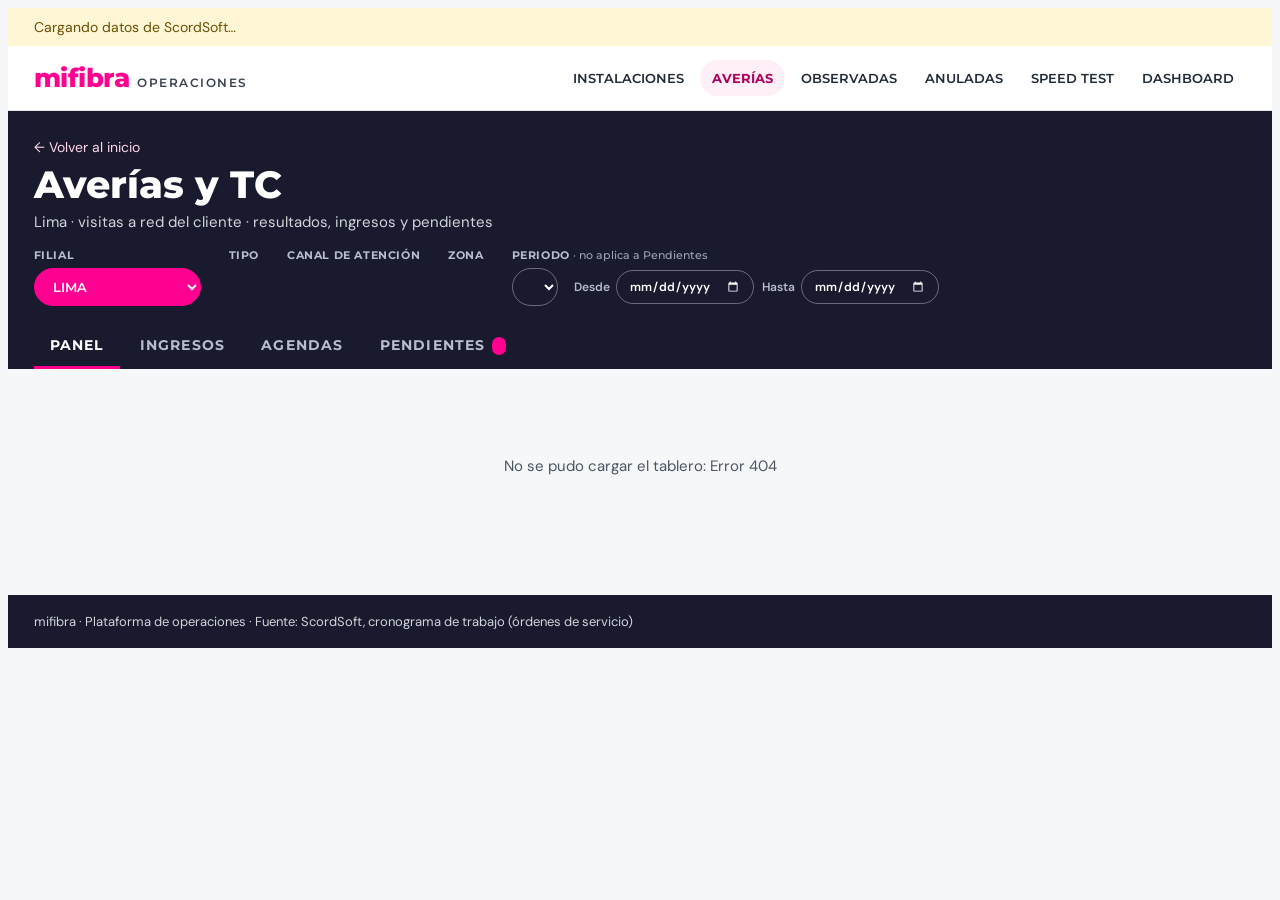
==== commit a3c98cf1: "Agenda de Averías: acepta la fecha con guion (23-10) Co-Authored-By: Claude Opus 5.5 <noreply@anthro" ====
--- a/public/averias.html
+++ b/public/averias.html
@@ -377,7 +377,7 @@
       <div class="excl" id="cien-excl"></div>
       <div class="ley"><span><b style="background:var(--ok)"></b>Cumplió ≤ 100 min</span><span><b style="background:var(--mal)"></b>No cumplió &gt; 100 min</span><span><b style="background:var(--gris)"></b>Sin medir</span></div>
       <div class="scroll"><div id="cien-graf"></div></div>
-      <p class="nota">Clic en un número, en una barra o en un recuadro de “No se consideran” para ver los abonados · Cumplió = inició la atención en 100 min o menos desde la recepción · No cumplió = más de 100 min o sin iniciar pasados los 100 · Sin medir = en curso dentro de los 100 min o sin dato · Con franja OS: si cumple se considera; si pasa de 100 min se excluye · Con agenda (#AGENDA ATC (o MCD) dd/mm hh-hh#) o con 1° visita, 2° visita o VD en el comentario: no se consideran · Universo: SERVICIO TECNICO · LUGAR AVERIA = RED CLIENTE · motivos SIN SERVICIO DE INTERNET, RETENCIONES, MESA CONTROL DESPACHO, LENTITUD, PROBLEMA TV, CLIENTE ONLINE, PROBLEMAS CON JUEGOS, INTERMITENCIA, RED CLIENTE, ALCANCE DE WIFI y PROBLEMA CON ACCESORIOS con servicio INTERNET, y PROBLEMA TV con SERVICIO OTT · Bajo cada día: % que cumplió.</p>
+      <p class="nota">Clic en un número, en una barra o en un recuadro de “No se consideran” para ver los abonados · Cumplió = inició la atención en 100 min o menos desde la recepción · No cumplió = más de 100 min o sin iniciar pasados los 100 · Sin medir = en curso dentro de los 100 min o sin dato · Con franja OS: si cumple se considera; si pasa de 100 min se excluye · Con agenda (#AGENDA ATC (o MCD) dd/mm o dd-mm hh-hh#) o con 1° visita, 2° visita o VD en el comentario: no se consideran · Universo: SERVICIO TECNICO · LUGAR AVERIA = RED CLIENTE · motivos SIN SERVICIO DE INTERNET, RETENCIONES, MESA CONTROL DESPACHO, LENTITUD, PROBLEMA TV, CLIENTE ONLINE, PROBLEMAS CON JUEGOS, INTERMITENCIA, RED CLIENTE, ALCANCE DE WIFI y PROBLEMA CON ACCESORIOS con servicio INTERNET, y PROBLEMA TV con SERVICIO OTT · Bajo cada día: % que cumplió.</p>
     </section>
   </div>
 
@@ -411,7 +411,7 @@
       <div class="kpis" id="agd-kpis"></div>
       <div class="ley"><span><b style="background:var(--ok)"></b>Cumplió</span><span><b style="background:var(--mal)"></b>No cumplió</span><span><b style="background:var(--gris)"></b>Por atender (aún no descargadas, no cuentan en el %)</span></div>
       <div class="scroll" id="agd-graf"></div>
-      <p class="nota">Agendas del mes por día de agenda (sin anuladas) · se respetan la Fecha Asignacion y la franja de la OS; solo si la OS no tiene franja se toma #AGENDA ATC (o MCD) dd/mm h1-h2# de las observaciones · solo se mide la OS DESCARGADA: Cumplió = el inicio de atención fue el día agendado, dentro de la franja o antes (8 - 10 con inicio 10:00 cumple; 10:01 no) · No cumplió = después de la franja o en otro día · bajo cada día: % de cumplimiento · clic en una barra para ver los abonados.</p>
+      <p class="nota">Agendas del mes por día de agenda (sin anuladas) · se respetan la Fecha Asignacion y la franja de la OS; solo si la OS no tiene franja se toma #AGENDA ATC (o MCD) dd/mm o dd-mm h1-h2# de las observaciones · solo se mide la OS DESCARGADA: Cumplió = el inicio de atención fue el día agendado, dentro de la franja o antes (8 - 10 con inicio 10:00 cumple; 10:01 no) · No cumplió = después de la franja o en otro día · bajo cada día: % de cumplimiento · clic en una barra para ver los abonados.</p>
     </section>
     <div class="agd-dos">
       <section class="sec" aria-labelledby="t-agd-ec"><div><h2 id="t-agd-ec">Ranking por EECC</h2><p class="sub">Del mes · Sí = cumplió · No = no cumplió · % de cumplimiento sobre descargadas</p></div><div id="agd-ec"></div></section>
@@ -440,7 +440,7 @@
         <thead><tr><th>Zona</th><th>Distrito</th><th>Seg.</th><th>AB</th><th>OS</th><th>Tipo</th><th title="Infancia">Infan.</th><th title="Reiterada">Reiter.</th><th>EECC_F</th><th>Técnico</th><th>F. Recep</th><th>Agenda</th><th>Visita</th><th>Tiempo</th><th>H.LL</th><th>Inicio</th><th>Cumplió</th></tr></thead>
         <tbody id="pen-filas"></tbody>
       </table></div>
-      <p class="nota">Clic en cualquier encabezado para ordenar (otro clic invierte el orden) · H.LL = hora límite de llegada (recepción + 100 min) · Agenda: con formato #AGENDA ATC (o MCD) dd/mm h1-h2# no se mide tiempo · Visita: si el comentario indica 1° visita, 2° visita o VD (visita directa) tampoco corre el contador (sin visita se muestra -) · Reiterada: n.º de OS del abonado en 30 días · EECC_F: contrata del técnico asignado, o POR ASIGNAR.</p>
+      <p class="nota">Clic en cualquier encabezado para ordenar (otro clic invierte el orden) · H.LL = hora límite de llegada (recepción + 100 min) · Agenda: con formato #AGENDA ATC (o MCD) dd/mm o dd-mm h1-h2# no se mide tiempo · Visita: si el comentario indica 1° visita, 2° visita o VD (visita directa) tampoco corre el contador (sin visita se muestra -) · Reiterada: n.º de OS del abonado en 30 días · EECC_F: contrata del técnico asignado, o POR ASIGNAR.</p>
     </section>
   </div>
 
@@ -832,7 +832,7 @@
     const vv = visDe(p);
     html = (vv ? `<div class="fi-v1-aviso">⚑ El comentario indica <b>${esc(visTxt(vv))}</b> (${vv.n === 'VD' ? 'visita directa' : vv.n === 1 ? 'primera visita del técnico' : 'segunda visita del técnico'})${p.ags !== 'ok' ? ' · no corre el contador de 100 min' : ''}.</div>` : '')
       + (p.otro ? '' : sec('Observaciones de la OS', p.obs ? `<div class="fi-obs">${obsHtml(p.obs)}</div>` : '<p class="fi-nota">Sin observaciones registradas (o aún no sincronizadas) para esta OS.</p>')
-        + `<p class="fi-agl">${agd ? `Agenda leída: <b>${esc(p.ag.replace(/\s+(\d{1,2}\s*-\s*\d{1,2})$/, ' · franja $1'))} </b> · no corre el contador de 100 min` : p.ags === 'sinformato' ? 'Sin agenda con formato <b>#AGENDA ATC (o MCD) dd/mm hh-hh#</b>: el contador de 100 min corre desde la recepción' : 'Sin agenda: el contador de 100 min corre desde la recepción'}</p>`)
+        + `<p class="fi-agl">${agd ? `Agenda leída: <b>${esc(p.ag.replace(/\s+(\d{1,2}\s*-\s*\d{1,2})$/, ' · franja $1'))} </b> · no corre el contador de 100 min` : p.ags === 'sinformato' ? 'Sin agenda con formato <b>#AGENDA ATC (o MCD) dd/mm o dd-mm hh-hh#</b>: el contador de 100 min corre desde la recepción' : 'Sin agenda: el contador de 100 min corre desde la recepción'}</p>`)
       + sec('Datos del abonado y la OS', grilla([
         ['OS', p.os], ['Plano', val(p.pl)], ['Plan', val(p.plan)], ['Vivienda', val(VIV_TXT(p.viv))],
         ['Coordenadas', p.co ? `${esc(p.co.replace(/\s+/g, ' '))}<br><a href="https://www.google.com/maps?q=${encodeURIComponent(p.co.replace(/\s+/g, ''))}" target="_blank" rel="noopener">Ver en Google Maps</a>` : '—'], ['Técnico', val(p.tec)],
@@ -1419,7 +1419,7 @@
     const vv = visDe(p);
     // Sin formato #AGENDA pero el comentario trae 1.ª / 2.ª visita: se muestra la visita en lugar de «Sin formato».
     const ag = p.ags === 'ok' ? esc(String(p.ag).replace(/\s*-\s*/g, '-').replace(/\.(?=\s)/, ''))
-      : p.ags === 'vacio' || vv ? '—' : '<span class="b sf" title="No cumple el formato #AGENDA ATC (o MCD) dd/mm h1-h2#">Sin formato</span>';
+      : p.ags === 'vacio' || vv ? '—' : '<span class="b sf" title="No cumple el formato #AGENDA ATC (o MCD) dd/mm o dd-mm h1-h2#">Sin formato</span>';
     const vis = vv ? `<span class="b v1" title="${esc(visTxt(vv))} (del comentario)">${esc(visTxt(vv))}</span>` : '-';
     const hll = rec && !p.otro && !sinCont(p) ? rec + SLA * 60000 : null, mas1 = hll && diaLima(hll) !== diaLima(rec);
     const cumple = sinCont(p) ? '-' : e.ok === true ? '<span class="b si">Sí</span>' : e.ok === false ? '<span class="b no">No</span>' : (e.corre ? '<span class="encurso">En curso</span>' : '—');
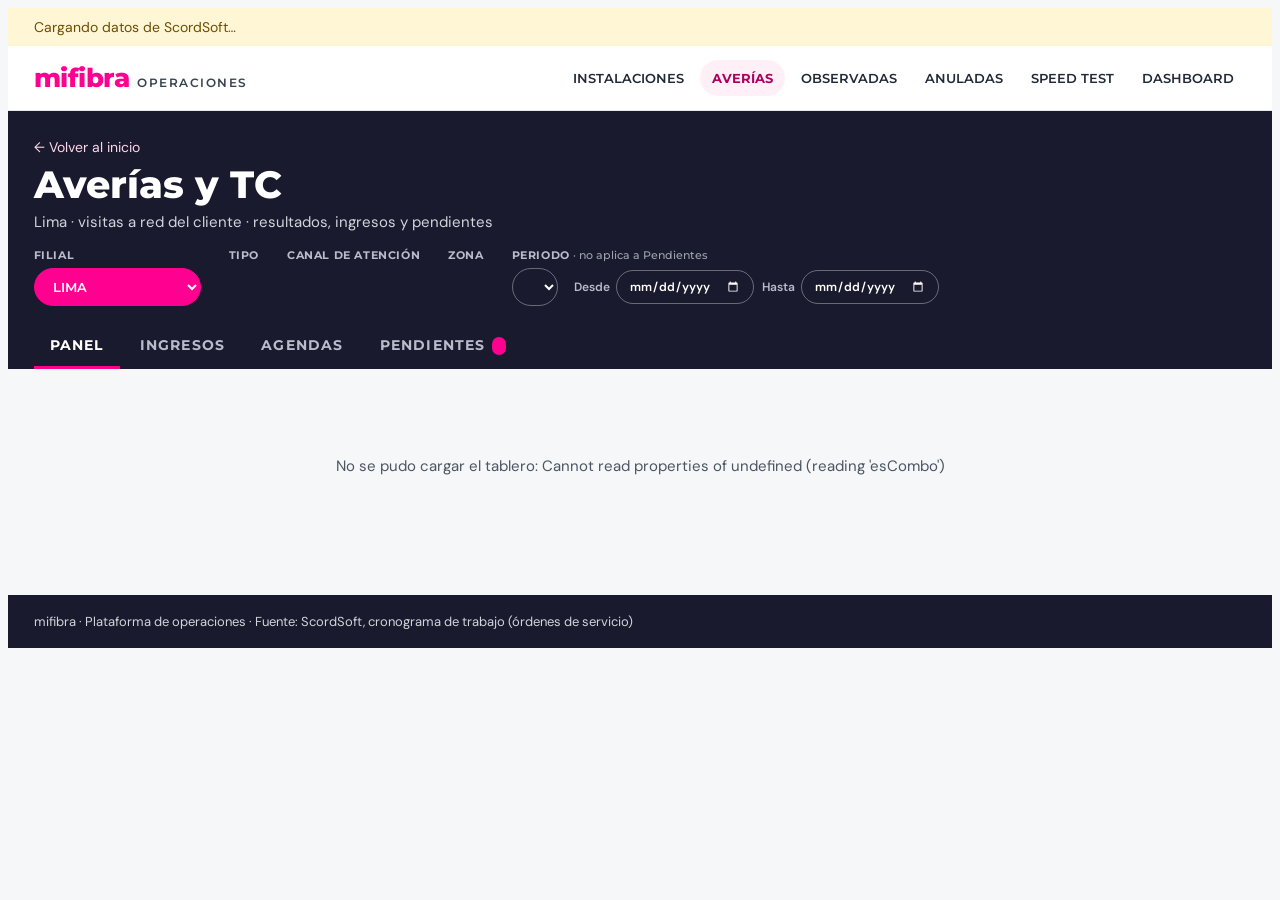
==== commit 676a787d: "Vista previa: elegir varias filiales a la vez (Lima + provincias o algunas provincias) en todas las " ====
--- a/public/averias.html
+++ b/public/averias.html
@@ -2,6 +2,7 @@
 <html lang="es">
 <head>
 <script src="/sesion.js"></script>
+<script src="/filial-bloques.js"></script>
 <meta charset="utf-8">
 <meta name="viewport" content="width=device-width,initial-scale=1,viewport-fit=cover">
 <title>Averías y TC · Mi Fibra</title>
@@ -474,7 +475,10 @@
 const visV = (v) => v ? (v.n === 'VD' ? 3 : v.n) : 9;
 const vis1 = (p) => !!visDe(p);
 let GEST = {}, NOMS = {}, TECS = {};   // gestores y nombres de EECC (los mismos de Instalaciones › Metas, EECC y gestores)
-async function traerGestores(f) { try { const r = await fetch('/api/ajustes?modulo=instalaciones&filial=' + encodeURIComponent(f), { headers: { 'x-portal-token': tokenPortal() }, cache: 'no-store' }); if (!r.ok) return; const j = await r.json(); GEST = j.gestores || {}; NOMS = j.nombres || {}; const antesT = JSON.stringify(TECS); TECS = j.tecnicos || {}; if (JSON.stringify(TECS) !== antesT && typeof repintarPer === 'function' && DC) repintarPer(); } catch { /* sin gestores */ } }
+async function traerGestores(f) { if (MFF.esCombo(f)) return traerGestoresVarias(f); try { const r = await fetch('/api/ajustes?modulo=instalaciones&filial=' + encodeURIComponent(f), { headers: { 'x-portal-token': tokenPortal() }, cache: 'no-store' }); if (!r.ok) return; const j = await r.json(); GEST = j.gestores || {}; NOMS = j.nombres || {}; const antesT = JSON.stringify(TECS); TECS = j.tecnicos || {}; if (JSON.stringify(TECS) !== antesT && typeof repintarPer === 'function' && DC) repintarPer(); } catch { /* sin gestores */ } }
+async function traerGestoresVarias(f) { try { const R = await Promise.all(MFF.partes(f).map(x => fetch('/api/ajustes?modulo=instalaciones&filial=' + encodeURIComponent(x), { headers: { 'x-portal-token': tokenPortal() }, cache: 'no-store' }).then(r => r.ok ? r.json() : {}).catch(() => ({}))));
+  GEST = {}; NOMS = {}; const T = {}; R.forEach(j => { Object.assign(GEST, j.gestores || {}); Object.assign(NOMS, j.nombres || {}); Object.assign(T, j.tecnicos || {}); });
+  const antesT = JSON.stringify(TECS); TECS = T; if (JSON.stringify(TECS) !== antesT && typeof repintarPer === 'function' && DC) repintarPer(); } catch { /* sin gestores */ } }
 const gestorDe = (ec) => { if (GEST[ec]) return GEST[ec]; const k = Object.keys(NOMS).find(c => NOMS[c] === ec || c.replace('EECC ', '') === ec); return (k && GEST[k]) || ''; };
 const tokenPortal = () => { try { return sessionStorage.getItem(CLAVE_SESION) || ''; } catch { return ''; } };
 const CLAVE_FILIAL = 'mifibra_filial';
@@ -492,7 +496,11 @@
   };
 })();
 const reciente = (x) => x && x.actualizado && Date.now() - new Date(x.actualizado).getTime() < 36 * 3600e3;
+const MFF = window.MFF, esCombo = (f) => MFF.esCombo(f), filTxt = (f) => esCombo(f) ? MFF.txt(f) : (f || 'LIMA');
+const SOLO_UNA = 'Con varias filiales elegidas no se puede editar: elige una sola filial (o Provincias) para hacer este cambio.';
 async function traer(f = filialSel()) {
+  // Varias filiales: se trae el tablero de cada una y se juntan (se analiza por filial, como Provincias)
+  if (esCombo(f)) { const j = await MFF.traerVarias(f, x => '/api/averias?filial=' + encodeURIComponent(x), { arrZ: { alta: 1 } }); CACHE.set('averias:' + f, j); return j; }
   const r = await fetch('/api/averias?filial=' + encodeURIComponent(f), { headers: { 'x-portal-token': tokenPortal() } });
   if (r.status === 401) { location.href = '/'; throw new Error('Sin acceso'); }
   const j = await r.json().catch(() => ({}));
@@ -517,6 +525,7 @@
 const kMes = (mes) => (DC.filial || filialSel()) + ':' + mes;
 async function traerMes(mes) {
   if (DMES[kMes(mes)]) return DMES[kMes(mes)];
+  if (esCombo(DC.filial || filialSel())) return DMES[kMes(mes)] = await MFF.traerVarias(DC.filial || filialSel(), x => '/api/averias?filial=' + encodeURIComponent(x) + '&mes=' + mes, { arrZ: { alta: 1 } });
   const r = await fetch('/api/averias?filial=' + encodeURIComponent(DC.filial || filialSel()) + '&mes=' + mes, { headers: { 'x-portal-token': tokenPortal() } });
   const j = await r.json().catch(() => ({}));
   if (!r.ok) throw new Error(r.status === 404 ? 'Ese mes aún no está guardado: aparece después de la próxima actualización del robot.' : (j.error || `Error ${r.status}`));
@@ -530,9 +539,9 @@
     if (!x || typeof x !== 'object' || Array.isArray(x)) return;
     if (x.ecR === undefined) x.ecR = x.ec; x.ec = (x.tec && TECS[x.tec]) || x.ecR;
     // Provincias › Todas: se analiza por filial (la filial ocupa el lugar de la EECC; la «zona» ya es la filial)
-    if ((b.filial || '') === 'PROVINCIAS') { const z = x.z || (b.zonas || {})[String(x.di || '').toUpperCase().trim()]; if (z) x.ec = z; } }));
-}
-window.esProvTodas = () => ((typeof D !== 'undefined' && D && D.filial) || filialSel()) === 'PROVINCIAS';
+    if ((b.filial || '') === 'PROVINCIAS' || esCombo(b.filial)) { const z = x.z || (b.zonas || {})[String(x.di || '').toUpperCase().trim()]; if (z) x.ec = z; } }));
+}
+window.esProvTodas = () => { const f = (typeof D !== 'undefined' && D && D.filial) || filialSel(); return f === 'PROVINCIAS' || esCombo(f); };
 function vistaPeriodo() {
   aplicarTecs(DC); if (PER.mes && DMES[kMes(PER.mes)]) aplicarTecs(DMES[kMes(PER.mes)]);
   const base = (PER.mes && DMES[kMes(PER.mes)]) || DC;
@@ -544,7 +553,12 @@
 /* Resultados de 100 min corregidos a mano por el usuario master (se guardan por OS y los ve todo el equipo) */
 let AJC = {};
 const urlAjAv = (f) => '/api/ajustes?modulo=averias&filial=' + encodeURIComponent(f);
-async function traerAjCien(f) { try { const r = await fetch(urlAjAv(f), { headers: { 'x-portal-token': tokenPortal() }, cache: 'no-store' }); if (!r.ok) return; const j = await r.json(); AJC = j.cien || {}; LSP = j.ls || {}; RESPA = j.responsables || {}; } catch { /* sin ajustes */ } }
+async function traerAjCien(f) {
+  if (esCombo(f)) { try { const L = MFF.partes(f), R = await Promise.all([...L, ...(L.some(x => x !== 'LIMA') ? ['PROVINCIAS'] : [])].map(x => fetch(urlAjAv(x), { headers: { 'x-portal-token': tokenPortal() }, cache: 'no-store' }).then(r => r.ok ? r.json() : {}).catch(() => ({}))));
+      AJC = {}; LSP = {}; RESPA = {};
+      R.forEach((j, i) => { if (i < L.length) { Object.assign(AJC, j.cien || {}); Object.entries(j.ls || {}).forEach(([m, o]) => { const M = LSP[m] || (LSP[m] = {}); Object.entries(o || {}).forEach(([d, c]) => { M[d] = (M[d] || 0) + (+c || 0); }); }); } else Object.assign(RESPA, j.responsables || {}); });
+    } catch { /* sin ajustes */ } return; }
+  try { const r = await fetch(urlAjAv(f), { headers: { 'x-portal-token': tokenPortal() }, cache: 'no-store' }); if (!r.ok) return; const j = await r.json(); AJC = j.cien || {}; LSP = j.ls || {}; RESPA = j.responsables || {}; } catch { /* sin ajustes */ } }
 let RESPA = {};                       // responsable de cada zona (o filial en Provincias) para «Averías pendientes»
 const altasAbiertas = new Set();      // zonas expandidas en «Averías pendientes» (empiezan contraídas)
 let LSP = {};   // líneas en servicio cargadas en el portal: { 'AAAA-MM': { DISTRITO: n } } (por filial)
@@ -572,12 +586,13 @@
   document.querySelectorAll('.mes-anio').forEach(x => x.textContent = `${MESL} ${D.anio}`);
   const act = D.actualizado ? new Date(D.actualizado) : null;
   const txt = act ? act.toLocaleString('es-PE', { timeZone: 'America/Lima', day: '2-digit', month: '2-digit', year: 'numeric', hour: '2-digit', minute: '2-digit', hour12: false }) : '—';
-  const fil = D.filial || 'LIMA';
+  const fil = D.filial || 'LIMA', pt = window.esProvTodas();
+  if (![...document.getElementById('filial').options].some(o => o.value === fil)) document.getElementById('filial').add(new Option(fil, fil));
   document.getElementById('filial').value = fil;
-  document.getElementById('nom-filial').textContent = fil.charAt(0) + fil.slice(1).toLowerCase();
-  document.getElementById('grupo-zona').style.visibility = Object.keys(D.zonas || {}).length && fil !== 'PROVINCIAS' ? 'visible' : 'hidden';
-  ZORD.splice(0, ZORD.length, ...((D.filial || '') === 'PROVINCIAS' ? [...new Set(Object.values(D.zonas || {}))].sort() : ['NORTE', 'SUR', 'ESTE', 'OESTE', 'PREMIUM']));   // en Provincias la «zona» es la filial  // ocupa su lugar para que Filial no se mueva
-  document.getElementById('estado-datos').textContent = `${fil} · datos de ScordSoft actualizados al ${txt} · servicio técnico con lugar RED CLIENTE · TC = motivo “TC…” · se actualiza solo cada 20 min.`;
+  document.getElementById('nom-filial').textContent = esCombo(fil) ? MFF.txt(fil) : fil.charAt(0) + fil.slice(1).toLowerCase();
+  document.getElementById('grupo-zona').style.visibility = Object.keys(D.zonas || {}).length && !pt ? 'visible' : 'hidden';
+  ZORD.splice(0, ZORD.length, ...(pt ? [...new Set([...Object.values(D.zonas || {}), ...(D.sel || [])])].sort((a, b) => (b === 'LIMA') - (a === 'LIMA') || a.localeCompare(b)) : ['NORTE', 'SUR', 'ESTE', 'OESTE', 'PREMIUM']));   // en Provincias la «zona» es la filial  // ocupa su lugar para que Filial no se mueva
+  document.getElementById('estado-datos').textContent = `${filTxt(fil)} · datos de ScordSoft actualizados al ${txt} · servicio técnico con lugar RED CLIENTE · TC = motivo “TC…” · se actualiza solo cada 20 min.`;
   aplicarAjCien();
 }
 /* El resultado corregido por el master reemplaza al del robot (k0 guarda lo calculado) */
@@ -902,7 +917,7 @@
     + `<p class="fi-volver"><button type="button" class="btn-out" data-cien-ed="${x.os}">✎ Modificar resultado</button></p>`;
   mostrarEnModal(`AB ${x.ab}`, sub, btnVolver() + res + '<p class="fi-nota" id="fc-carga">Cargando cómo se solucionó y los comentarios…</p>');
   let f = null, err = '';
-  try { const r = await fetch(`/api/ordenes?ficha=${encodeURIComponent(x.os)}&filial=${encodeURIComponent(D.filial || filialSel())}`, { headers: { 'x-portal-token': tokenPortal() } });
+  try { const r = await fetch(`/api/ordenes?ficha=${encodeURIComponent(x.os)}&filial=${encodeURIComponent(esCombo(D.filial) ? (x.z || 'LIMA') : (D.filial || filialSel()))}`, { headers: { 'x-portal-token': tokenPortal() } });
     const j = await r.json().catch(() => ({})); if (!r.ok) throw new Error(j.error || `Error ${r.status}`); f = j.fila; }
   catch (e2) { err = e2.message; }
   const el = $('fc-carga'); if (!el || $('modal-tit').textContent !== `AB ${x.ab}`) return;  // el usuario ya cambió de vista
@@ -951,6 +966,7 @@
   });
 }
 async function guardarCien(x, ajuste, clave, okTxt) {
+  if (esCombo(D.filial)) { $('modal-aviso').style.color = 'var(--mal)'; $('modal-aviso').textContent = SOLO_UNA; return; }
   const bt = document.querySelectorAll('#f-cien button'); bt.forEach(b => b.disabled = true); $('modal-aviso').style.color = ''; $('modal-aviso').textContent = 'Guardando…';
   try {
     const r = await fetch(urlAjAv(D.filial || filialSel()) + '&accion=cien', { method: 'POST',
@@ -972,6 +988,7 @@
 $('modal-cerrar').addEventListener('click', cerrarModal);
 /* ---------- Líneas en servicio (LS) por distrito y mes: base del TIF. Se guarda por filial para todo el equipo. ---------- */
 function abrirLS(mesSel) {
+  if (esCombo(D.filial)) { mostrarEnModal('Líneas en servicio', filTxt(D.filial), `<p class="fi-nota">${SOLO_UNA}</p>`, false); return; }
   const f = D.filial || filialSel(), zd = zonaDi(), hoyMes = `${DC.anio}-${p2(DC.mes)}`;
   const mesAntK = (() => { const m = DC.mes === 1 ? 12 : DC.mes - 1, y = DC.mes === 1 ? DC.anio - 1 : DC.anio; return `${y}-${p2(m)}`; })();
   const meses = [...new Set([hoyMes, mesAntK, ...Object.keys(LSP)])].sort().reverse();
@@ -1303,6 +1320,7 @@
 $('altas-todo').addEventListener('click', () => { const zs = [...document.querySelectorAll('#tb-altas [data-al-zona]')].map(b => b.dataset.alZona), todas = zs.every(z => altasAbiertas.has(z));
   zs.forEach(z => todas ? altasAbiertas.delete(z) : altasAbiertas.add(z)); plegarAltas(); });
 function abrirRespAv() {
+  if (esCombo(D.filial)) { mostrarEnModal('Responsables', filTxt(D.filial), `<p class="fi-nota">${SOLO_UNA}</p>`, false); return; }
   const f = D.filial || filialSel(), prov = f === 'PROVINCIAS';
   const grupos = [...new Set([...(prov ? ['ANCASH', 'AREQUIPA', 'CAJAMARCA', 'HUANUCO', 'LA LIBERTAD', 'LAMBAYEQUE', 'PIURA'] : []), ...(D.pend || []).map(p => p.z).filter(z => z && z !== 'SIN ZONA'), ...Object.keys(RESPA)])].sort((a, b) => zIdx(a) - zIdx(b) || String(a).localeCompare(b, 'es'));
   const html = `<p class="fi-nota" style="margin:0 0 10px">Responsable de cada ${prov ? 'filial' : 'zona'} de ${esc(f)} en Averías. Se muestra en «Averías pendientes» y lo ven todos; para cambiarlo se necesita la clave master.</p>
@@ -1655,6 +1673,5 @@
   window.addEventListener('scroll', () => { if (!caja.hidden) ocultar(); }, true);
 })();
 </script>
-<script src="/filial-bloques.js"></script>
 </body>
 </html>
